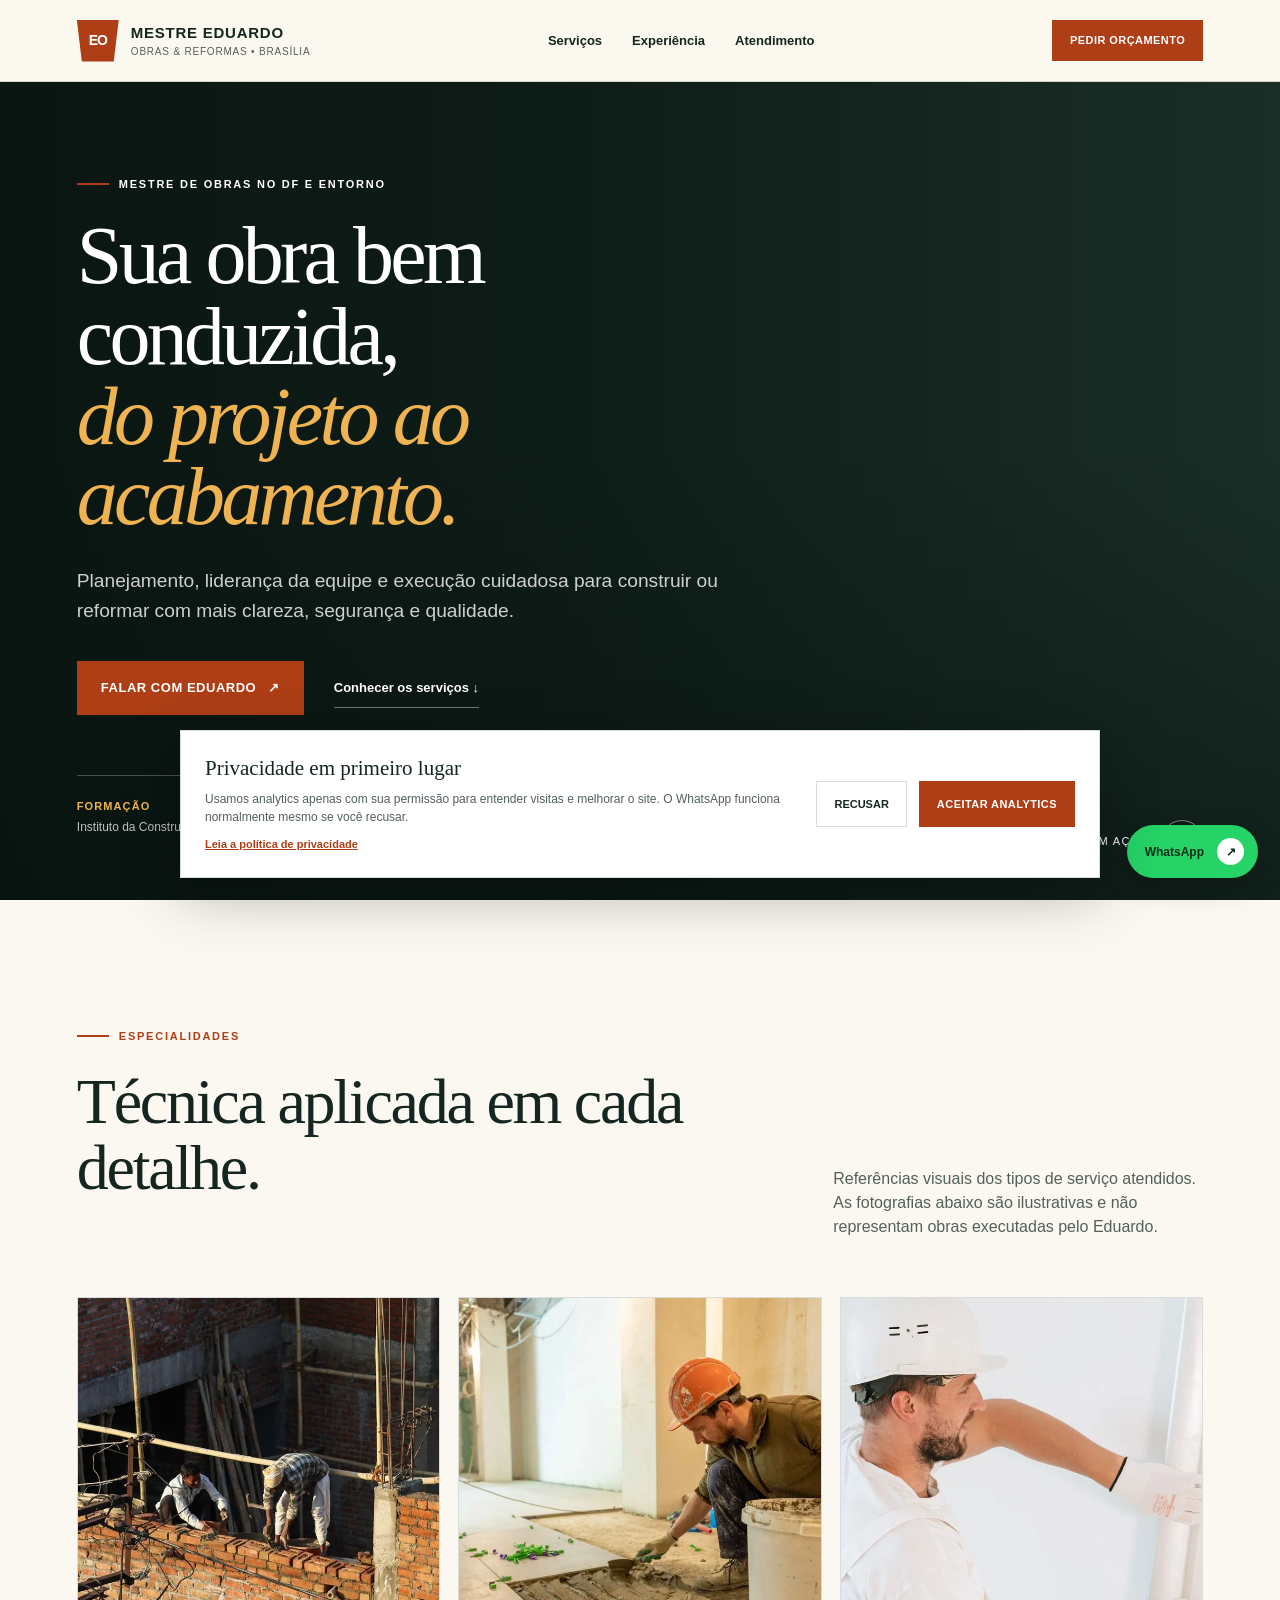
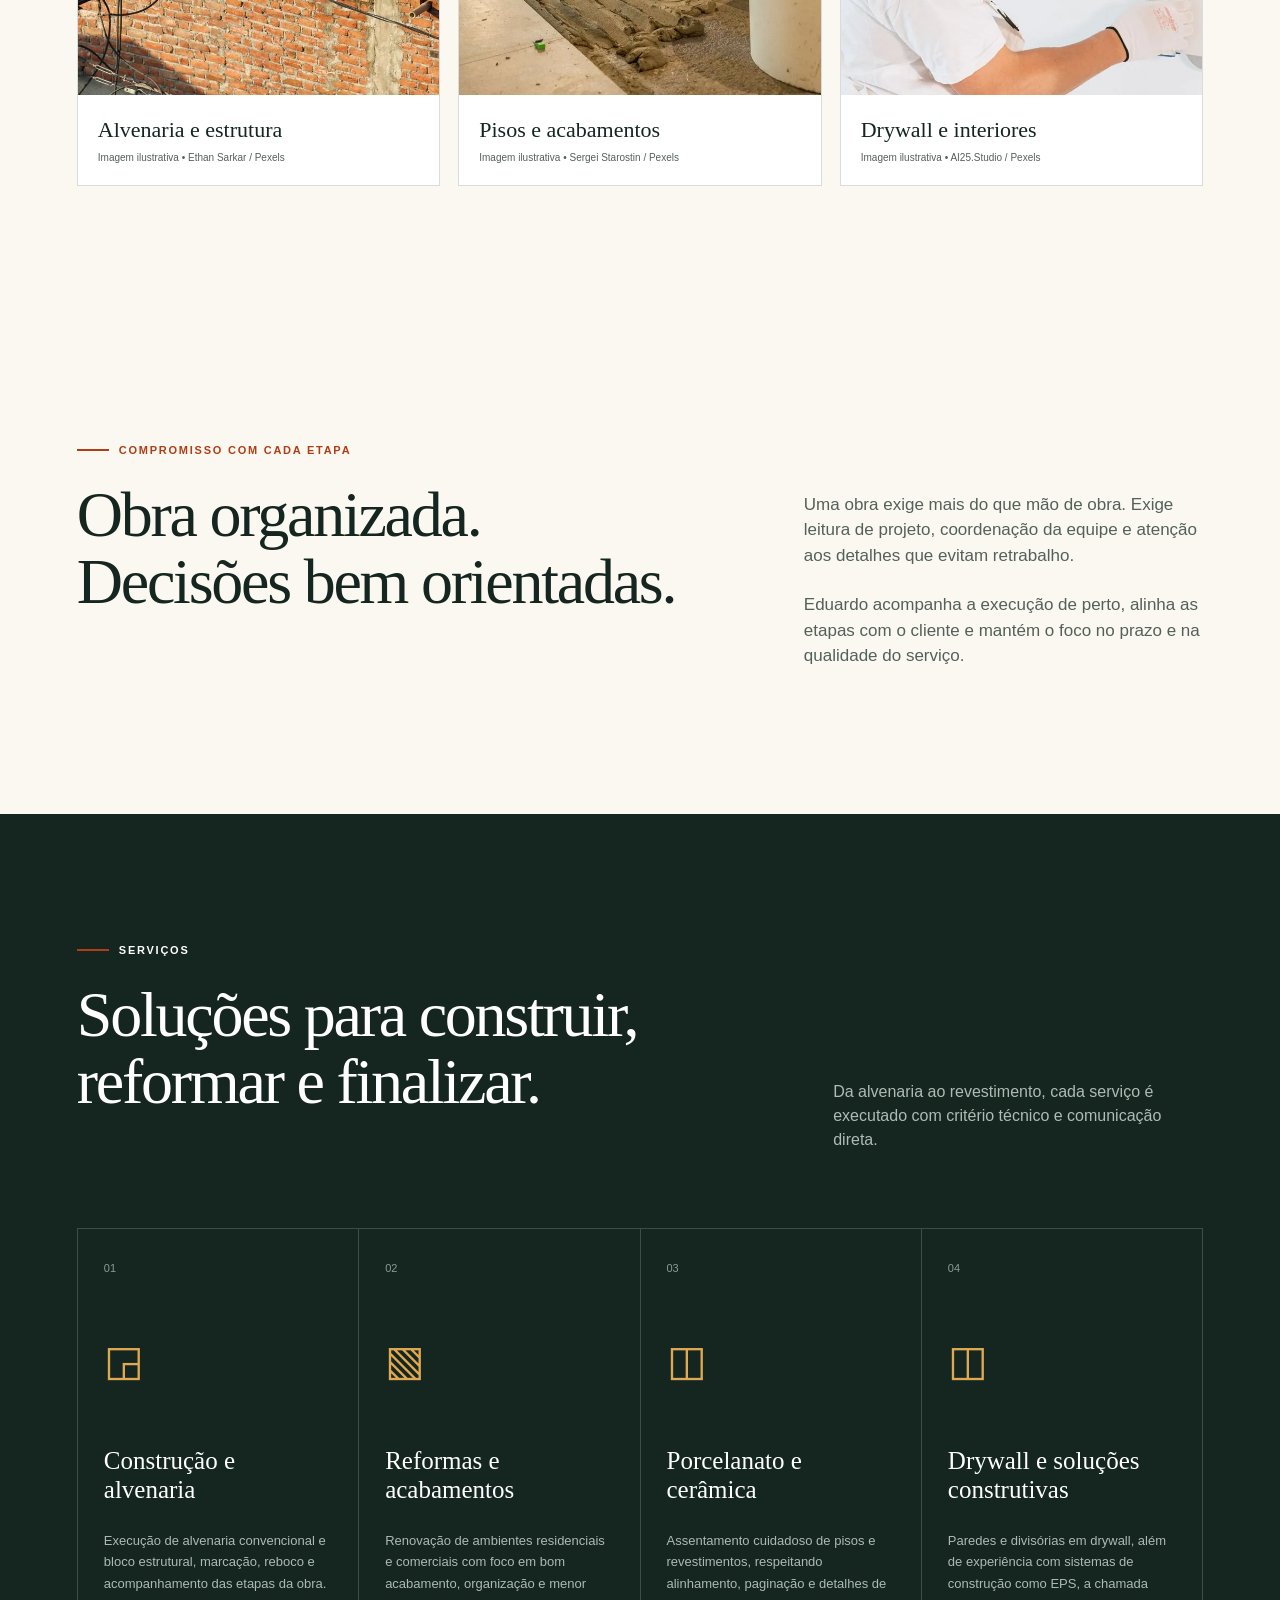
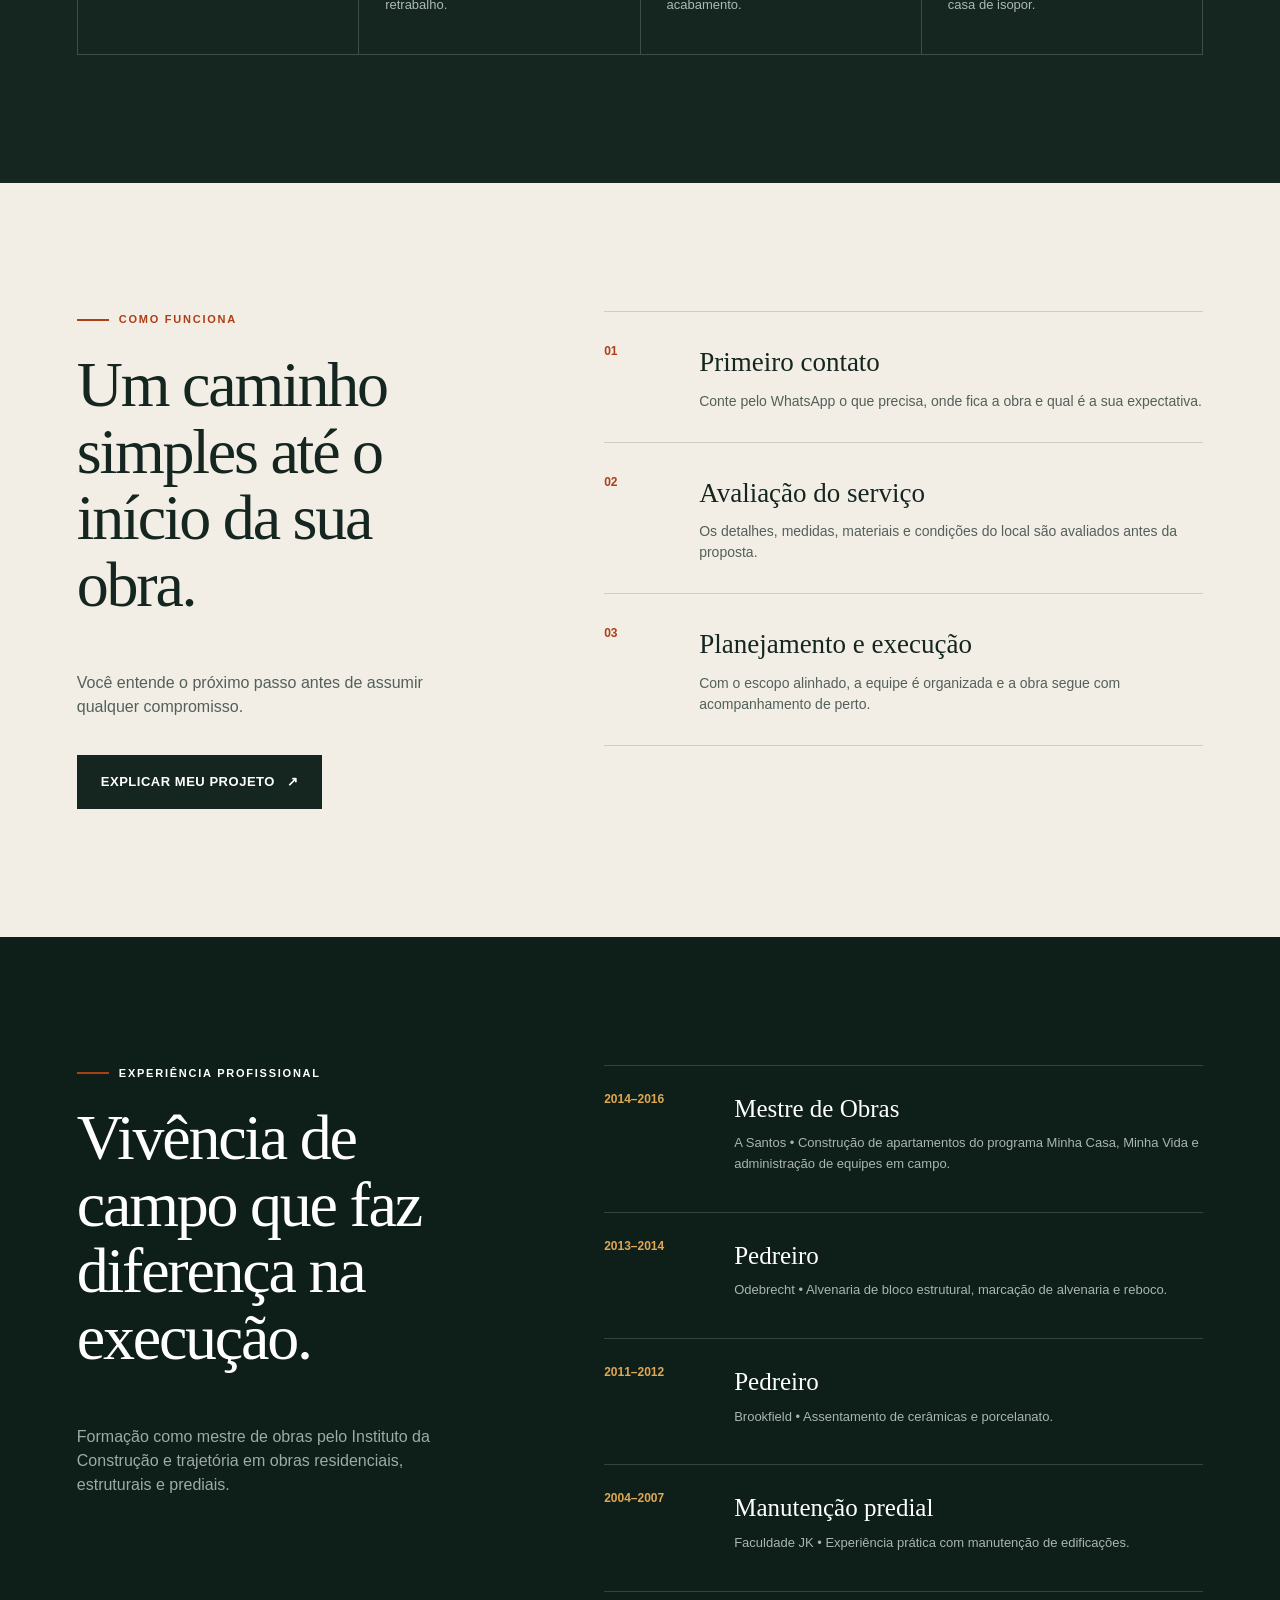
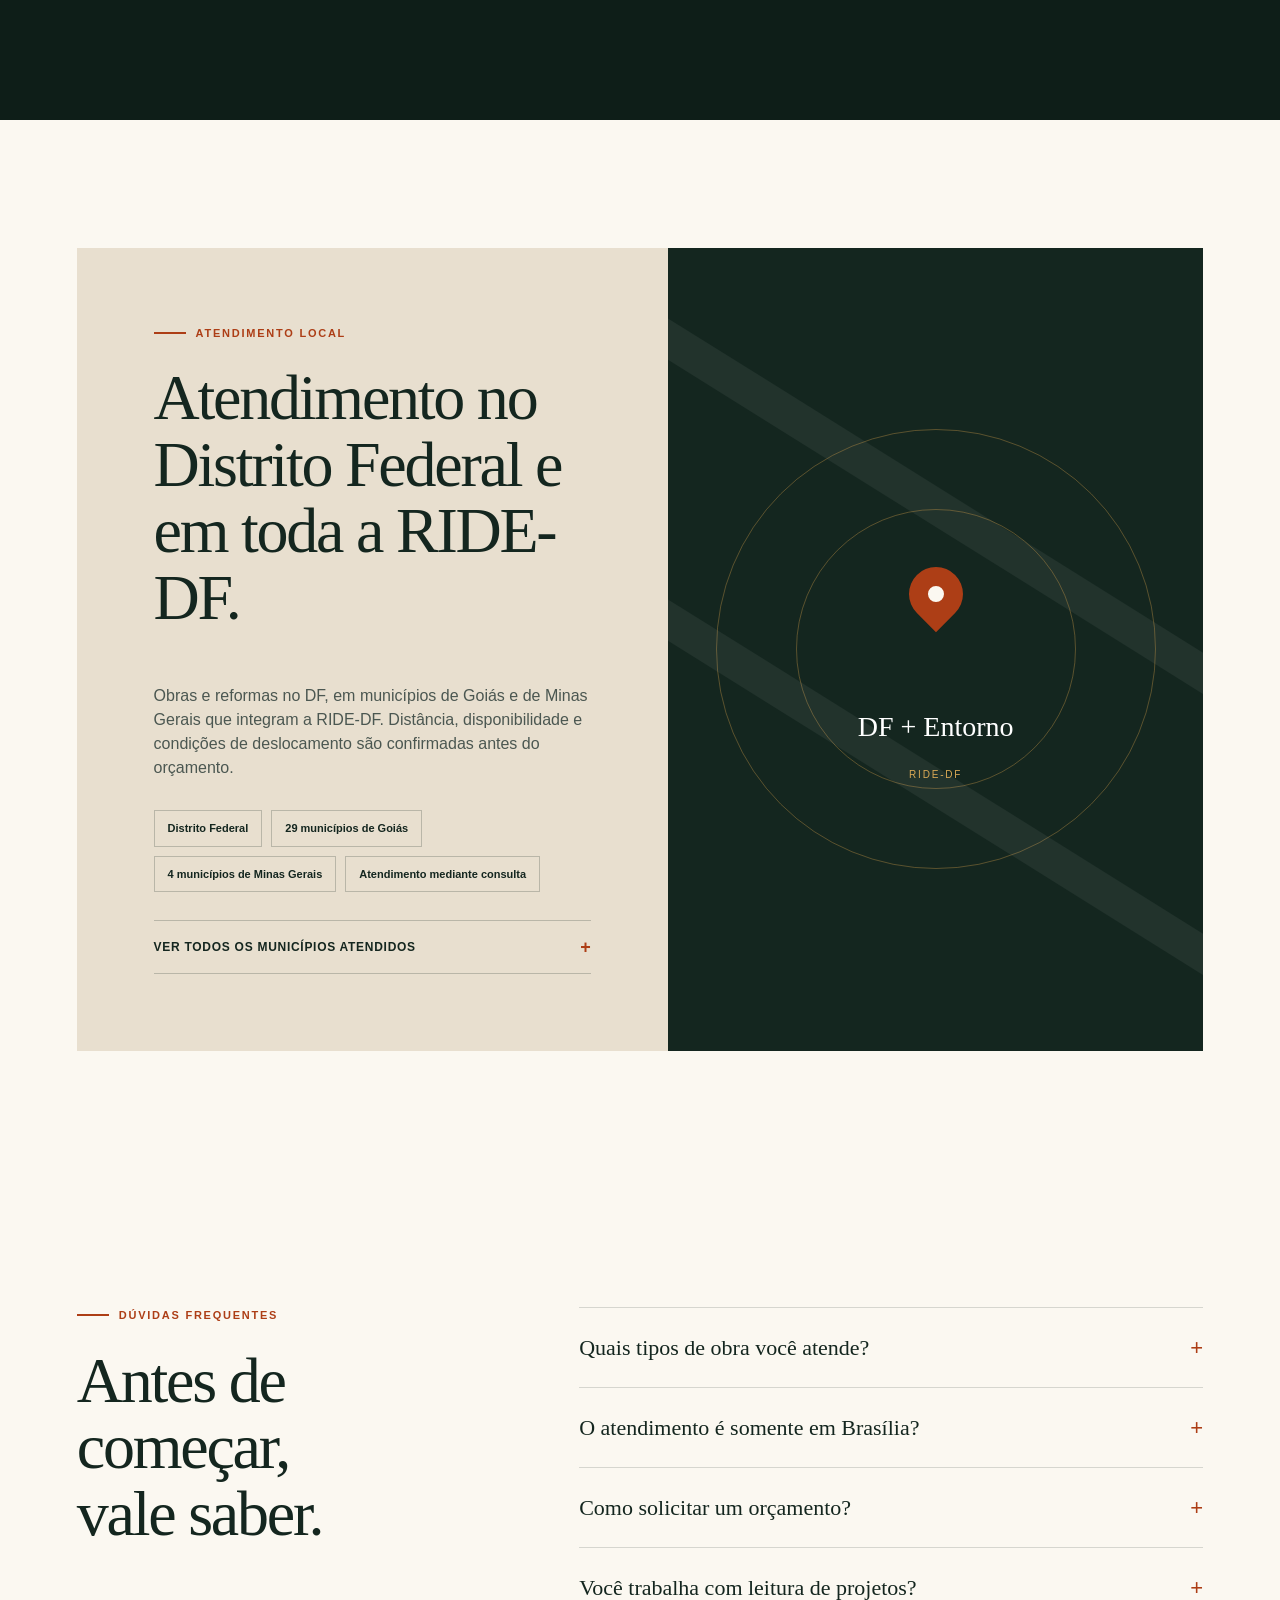
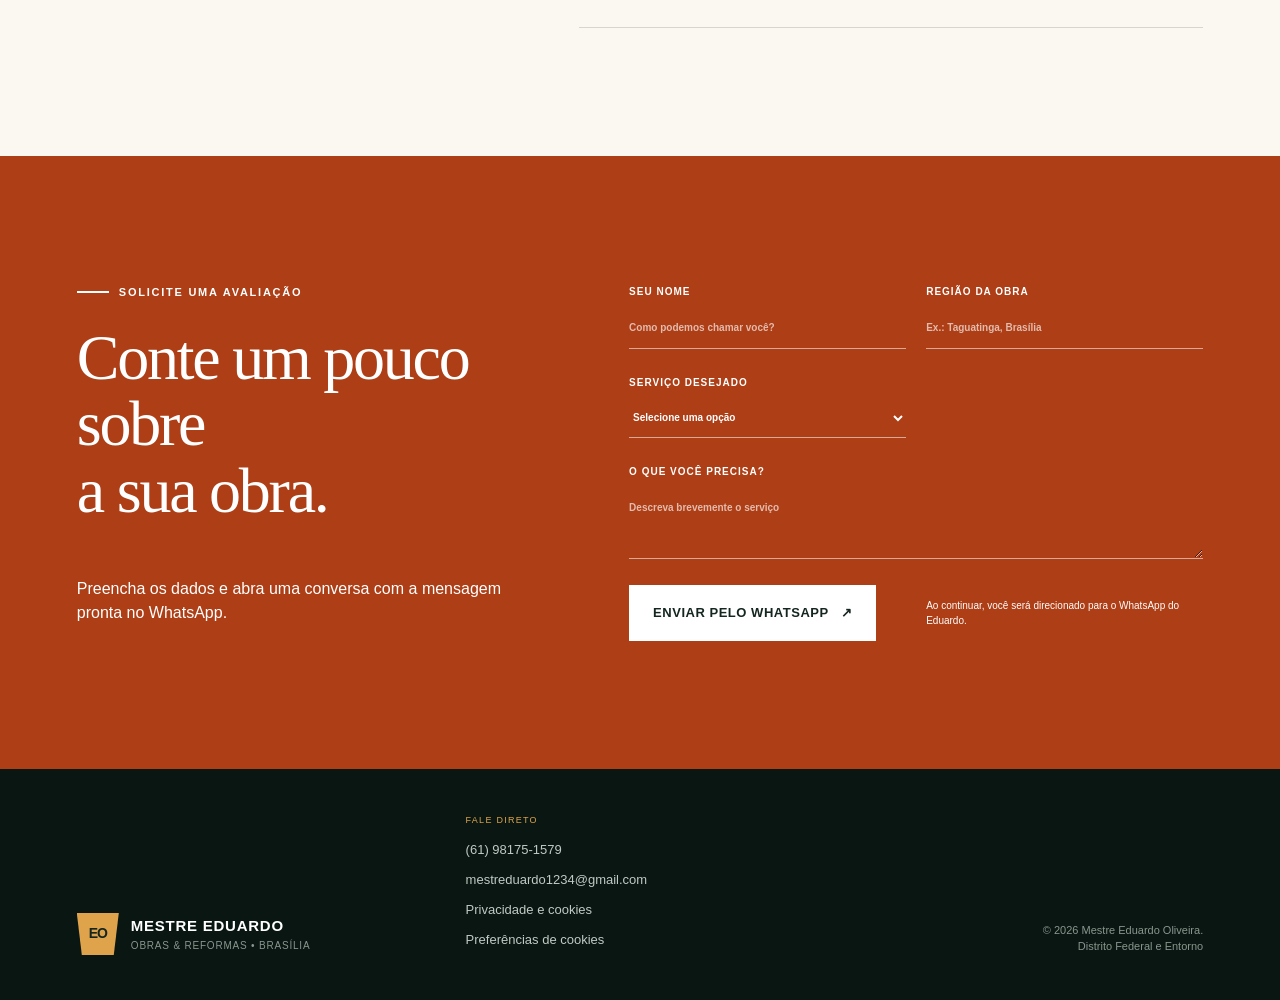
==== index.html @ d054278d "feat: criar landing page Mestre Eduardo" ====
<!doctype html>
<html lang="pt-BR">
  <head>
    <meta charset="UTF-8" />
    <meta name="viewport" content="width=device-width, initial-scale=1.0" />
    <title>Mestre de Obras no DF e Entorno | Eduardo Oliveira</title>
    <meta name="description" content="Mestre de obras no Distrito Federal e Entorno para construções, reformas, acabamentos, drywall e porcelanato. Solicite uma avaliação com Eduardo Oliveira." />
    <meta name="robots" content="index, follow" />
    <meta name="theme-color" content="#14261f" />
    <meta property="og:type" content="website" />
    <meta property="og:locale" content="pt_BR" />
    <meta property="og:title" content="Mestre de Obras no DF e Entorno | Eduardo Oliveira" />
    <meta property="og:description" content="Planejamento, execução e acabamento com atendimento no Distrito Federal e em toda a RIDE-DF, mediante consulta." />
    <link rel="icon" href="assets/favicon.svg" type="image/svg+xml" />
    <link rel="stylesheet" href="styles.css" />
    <script type="application/ld+json">
      {
        "@context": "https://schema.org",
        "@type": "HomeAndConstructionBusiness",
        "name": "Mestre Eduardo Oliveira",
        "description": "Serviços de mestre de obras, construção, reforma e acabamento no Distrito Federal e na RIDE-DF.",
        "telephone": "+55 61 98175-1579",
        "email": "mestreduardo1234@gmail.com",
        "areaServed": [
          "Distrito Federal", "Abadiânia", "Água Fria de Goiás", "Águas Lindas de Goiás", "Alexânia",
          "Alto Paraíso de Goiás", "Alvorada do Norte", "Barro Alto", "Cabeceiras", "Cavalcante",
          "Cidade Ocidental", "Cocalzinho de Goiás", "Corumbá de Goiás", "Cristalina", "Flores de Goiás",
          "Formosa", "Goianésia", "Luziânia", "Mimoso de Goiás", "Niquelândia", "Novo Gama",
          "Padre Bernardo", "Pirenópolis", "Planaltina", "Santo Antônio do Descoberto",
          "São João d'Aliança", "Simolândia", "Valparaíso de Goiás", "Vila Boa", "Vila Propício",
          "Arinos", "Buritis", "Cabeceira Grande", "Unaí"
        ]
      }
    </script>
  </head>
  <body data-ga-id="">
    <a class="skip-link" href="#conteudo">Ir para o conteúdo</a>
    <header class="site-header">
      <a class="brand" href="#inicio">
        <span class="brand-mark" aria-hidden="true">EO</span>
        <span><strong>Mestre Eduardo</strong><small>Obras &amp; Reformas • Brasília</small></span>
      </a>
      <nav aria-label="Navegação principal">
        <a href="#servicos">Serviços</a>
        <a href="#experiencia">Experiência</a>
        <a href="#atendimento">Atendimento</a>
      </nav>
      <a class="button button-small" data-whatsapp data-cta-location="header" href="https://wa.me/5561981751579?text=Ol%C3%A1%2C%20Eduardo!%20Gostaria%20de%20conversar%20sobre%20uma%20obra." target="_blank" rel="noopener">Pedir orçamento</a>
    </header>

    <main id="conteudo">
      <section class="hero" id="inicio">
        <video class="hero-video" autoplay muted loop playsinline preload="metadata" aria-label="Animação do Mestre Eduardo trabalhando em uma obra">
          <source src="assets/obra-eduardo.mp4" type="video/mp4" />
        </video>
        <div class="hero-shade"></div>
        <div class="hero-content">
          <p class="eyebrow"><span></span> Mestre de obras no DF e Entorno</p>
          <h1>Sua obra bem conduzida,<br /><em>do projeto ao acabamento.</em></h1>
          <p class="hero-copy">Planejamento, liderança da equipe e execução cuidadosa para construir ou reformar com mais clareza, segurança e qualidade.</p>
          <div class="hero-actions">
            <a class="button" data-whatsapp data-cta-location="hero" href="https://wa.me/5561981751579?text=Ol%C3%A1%2C%20Eduardo!%20Vim%20pelo%20site%20e%20gostaria%20de%20solicitar%20uma%20avalia%C3%A7%C3%A3o." target="_blank" rel="noopener">Falar com Eduardo <span aria-hidden="true">↗</span></a>
            <a class="text-link" href="#servicos">Conhecer os serviços <span aria-hidden="true">↓</span></a>
          </div>
          <div class="hero-proof" aria-label="Diferenciais profissionais">
            <div><strong>Formação</strong><span>Instituto da Construção</span></div>
            <div><strong>Experiência</strong><span>Obras residenciais e prediais</span></div>
            <div><strong>Atendimento</strong><span>DF e toda a RIDE-DF</span></div>
          </div>
        </div>
        <div class="hero-note"><span>Eduardo em ação</span><button type="button" id="video-toggle" aria-label="Pausar animação">‖</button></div>
      </section>

      <section class="visual-services section-pad" aria-labelledby="visual-title">
        <div class="section-heading visual-heading">
          <div><p class="eyebrow dark"><span></span> Especialidades</p><h2 id="visual-title">Técnica aplicada em cada detalhe.</h2></div>
          <p>Referências visuais dos tipos de serviço atendidos. As fotografias abaixo são ilustrativas e não representam obras executadas pelo Eduardo.</p>
        </div>
        <div class="visual-grid">
          <figure>
            <img src="assets/alvenaria.webp" width="1126" height="750" loading="lazy" decoding="async" alt="Trabalhadores executando alvenaria em uma construção" />
            <figcaption><strong>Alvenaria e estrutura</strong><span>Imagem ilustrativa • Ethan Sarkar / Pexels</span></figcaption>
          </figure>
          <figure>
            <img src="assets/porcelanato.webp" width="1125" height="750" loading="lazy" decoding="async" alt="Profissional realizando assentamento e nivelamento de piso" />
            <figcaption><strong>Pisos e acabamentos</strong><span>Imagem ilustrativa • Sergei Starostin / Pexels</span></figcaption>
          </figure>
          <figure>
            <img src="assets/drywall.webp" width="1125" height="750" loading="lazy" decoding="async" alt="Profissional instalando uma placa de drywall em ambiente interno" />
            <figcaption><strong>Drywall e interiores</strong><span>Imagem ilustrativa • AI25.Studio / Pexels</span></figcaption>
          </figure>
        </div>
      </section>

      <section class="intro section-pad">
        <div>
          <p class="eyebrow dark"><span></span> Compromisso com cada etapa</p>
          <h2>Obra organizada.<br />Decisões bem orientadas.</h2>
        </div>
        <div class="intro-copy">
          <p>Uma obra exige mais do que mão de obra. Exige leitura de projeto, coordenação da equipe e atenção aos detalhes que evitam retrabalho.</p>
          <p>Eduardo acompanha a execução de perto, alinha as etapas com o cliente e mantém o foco no prazo e na qualidade do serviço.</p>
        </div>
      </section>

      <section class="services section-pad" id="servicos">
        <div class="section-heading">
          <div><p class="eyebrow"><span></span> Serviços</p><h2>Soluções para construir,<br />reformar e finalizar.</h2></div>
          <p>Da alvenaria ao revestimento, cada serviço é executado com critério técnico e comunicação direta.</p>
        </div>
        <div class="service-grid">
          <article><span class="service-number">01</span><div class="service-icon" aria-hidden="true">◲</div><h3>Construção e alvenaria</h3><p>Execução de alvenaria convencional e bloco estrutural, marcação, reboco e acompanhamento das etapas da obra.</p></article>
          <article><span class="service-number">02</span><div class="service-icon" aria-hidden="true">▧</div><h3>Reformas e acabamentos</h3><p>Renovação de ambientes residenciais e comerciais com foco em bom acabamento, organização e menor retrabalho.</p></article>
          <article><span class="service-number">03</span><div class="service-icon" aria-hidden="true">◫</div><h3>Porcelanato e cerâmica</h3><p>Assentamento cuidadoso de pisos e revestimentos, respeitando alinhamento, paginação e detalhes de acabamento.</p></article>
          <article><span class="service-number">04</span><div class="service-icon" aria-hidden="true">◫</div><h3>Drywall e soluções construtivas</h3><p>Paredes e divisórias em drywall, além de experiência com sistemas de construção como EPS, a chamada casa de isopor.</p></article>
        </div>
      </section>

      <section class="method section-pad">
        <div class="method-copy">
          <p class="eyebrow dark"><span></span> Como funciona</p>
          <h2>Um caminho simples até o início da sua obra.</h2>
          <p>Você entende o próximo passo antes de assumir qualquer compromisso.</p>
          <a class="button button-dark" data-whatsapp data-cta-location="process" href="https://wa.me/5561981751579?text=Ol%C3%A1%2C%20Eduardo!%20Quero%20explicar%20o%20meu%20projeto%20e%20entender%20os%20pr%C3%B3ximos%20passos." target="_blank" rel="noopener">Explicar meu projeto <span aria-hidden="true">↗</span></a>
        </div>
        <ol class="steps">
          <li><span>01</span><div><h3>Primeiro contato</h3><p>Conte pelo WhatsApp o que precisa, onde fica a obra e qual é a sua expectativa.</p></div></li>
          <li><span>02</span><div><h3>Avaliação do serviço</h3><p>Os detalhes, medidas, materiais e condições do local são avaliados antes da proposta.</p></div></li>
          <li><span>03</span><div><h3>Planejamento e execução</h3><p>Com o escopo alinhado, a equipe é organizada e a obra segue com acompanhamento de perto.</p></div></li>
        </ol>
      </section>

      <section class="experience section-pad" id="experiencia">
        <div class="experience-title">
          <p class="eyebrow"><span></span> Experiência profissional</p>
          <h2>Vivência de campo que faz diferença na execução.</h2>
          <p>Formação como mestre de obras pelo Instituto da Construção e trajetória em obras residenciais, estruturais e prediais.</p>
        </div>
        <div class="timeline">
          <article><span class="year">2014–2016</span><div><h3>Mestre de Obras</h3><p>A Santos • Construção de apartamentos do programa Minha Casa, Minha Vida e administração de equipes em campo.</p></div></article>
          <article><span class="year">2013–2014</span><div><h3>Pedreiro</h3><p>Odebrecht • Alvenaria de bloco estrutural, marcação de alvenaria e reboco.</p></div></article>
          <article><span class="year">2011–2012</span><div><h3>Pedreiro</h3><p>Brookfield • Assentamento de cerâmicas e porcelanato.</p></div></article>
          <article><span class="year">2004–2007</span><div><h3>Manutenção predial</h3><p>Faculdade JK • Experiência prática com manutenção de edificações.</p></div></article>
        </div>
      </section>

      <section class="coverage section-pad" id="atendimento">
        <div class="coverage-card">
          <div class="coverage-copy">
            <p class="eyebrow dark"><span></span> Atendimento local</p>
            <h2>Atendimento no Distrito Federal e em toda a RIDE-DF.</h2>
            <p>Obras e reformas no DF, em municípios de Goiás e de Minas Gerais que integram a RIDE-DF. Distância, disponibilidade e condições de deslocamento são confirmadas antes do orçamento.</p>
            <div class="location-tags" aria-label="Regiões atendidas">
              <span>Distrito Federal</span><span>29 municípios de Goiás</span><span>4 municípios de Minas Gerais</span><span>Atendimento mediante consulta</span>
            </div>
            <details class="coverage-details">
              <summary>Ver todos os municípios atendidos <span aria-hidden="true">+</span></summary>
              <div class="coverage-groups">
                <div><strong>Distrito Federal</strong><p>Todas as regiões administrativas.</p></div>
                <div><strong>Goiás</strong><p>Abadiânia, Água Fria de Goiás, Águas Lindas de Goiás, Alexânia, Alto Paraíso de Goiás, Alvorada do Norte, Barro Alto, Cabeceiras, Cavalcante, Cidade Ocidental, Cocalzinho de Goiás, Corumbá de Goiás, Cristalina, Flores de Goiás, Formosa, Goianésia, Luziânia, Mimoso de Goiás, Niquelândia, Novo Gama, Padre Bernardo, Pirenópolis, Planaltina, Santo Antônio do Descoberto, São João d'Aliança, Simolândia, Valparaíso de Goiás, Vila Boa e Vila Propício.</p></div>
                <div><strong>Minas Gerais</strong><p>Arinos, Buritis, Cabeceira Grande e Unaí.</p></div>
              </div>
            </details>
          </div>
          <div class="map-art" aria-hidden="true"><div class="map-ring ring-a"></div><div class="map-ring ring-b"></div><div class="map-pin"><span></span></div><p>DF + Entorno<br /><small>RIDE-DF</small></p></div>
        </div>
      </section>

      <section class="faq section-pad">
        <div><p class="eyebrow dark"><span></span> Dúvidas frequentes</p><h2>Antes de começar,<br />vale saber.</h2></div>
        <div class="accordion">
          <details><summary>Quais tipos de obra você atende?<span>+</span></summary><p>Construções, reformas, alvenaria estrutural, acabamentos, drywall, porcelanato e serviços relacionados. O escopo é confirmado após entender o projeto.</p></details>
          <details><summary>O atendimento é somente em Brasília?<span>+</span></summary><p>Não. O atendimento abrange o Distrito Federal e os municípios da RIDE-DF, sempre mediante consulta de disponibilidade e deslocamento.</p></details>
          <details><summary>Como solicitar um orçamento?<span>+</span></summary><p>Envie uma mensagem com o tipo de serviço, local da obra e, se possível, fotos ou projeto. Assim a avaliação inicial fica mais objetiva.</p></details>
          <details><summary>Você trabalha com leitura de projetos?<span>+</span></summary><p>Sim. Leitura e interpretação de projetos fazem parte da formação e da experiência profissional do Eduardo.</p></details>
        </div>
      </section>

      <section class="contact section-pad" id="orcamento">
        <div class="contact-heading"><p class="eyebrow"><span></span> Solicite uma avaliação</p><h2>Conte um pouco sobre<br />a sua obra.</h2><p>Preencha os dados e abra uma conversa com a mensagem pronta no WhatsApp.</p></div>
        <form id="lead-form">
          <label>Seu nome<input type="text" name="nome" autocomplete="name" placeholder="Como podemos chamar você?" required /></label>
          <label>Região da obra<input type="text" name="regiao" placeholder="Ex.: Taguatinga, Brasília" required /></label>
          <label>Serviço desejado<select name="servico" required><option value="">Selecione uma opção</option><option>Construção</option><option>Reforma</option><option>Alvenaria</option><option>Acabamento</option><option>Porcelanato ou cerâmica</option><option>Drywall</option><option>Outro serviço</option></select></label>
          <label>O que você precisa?<textarea name="mensagem" rows="3" placeholder="Descreva brevemente o serviço"></textarea></label>
          <button class="button button-light" type="submit">Enviar pelo WhatsApp <span aria-hidden="true">↗</span></button>
          <small>Ao continuar, você será direcionado para o WhatsApp do Eduardo.</small>
        </form>
      </section>
    </main>

    <footer>
      <div class="brand footer-brand"><span class="brand-mark">EO</span><span><strong>Mestre Eduardo</strong><small>Obras &amp; Reformas • Brasília</small></span></div>
      <div><small>FALE DIRETO</small><a href="tel:+5561981751579">(61) 98175-1579</a><a href="mailto:mestreduardo1234@gmail.com">mestreduardo1234@gmail.com</a><a href="privacidade.html">Privacidade e cookies</a><button class="privacy-settings" type="button">Preferências de cookies</button></div>
      <p>© <span id="year"></span> Mestre Eduardo Oliveira.<br />Distrito Federal e Entorno</p>
    </footer>

    <a class="whatsapp-float" data-whatsapp data-cta-location="floating" href="https://wa.me/5561981751579?text=Ol%C3%A1%2C%20Eduardo!%20Vim%20pelo%20site." target="_blank" rel="noopener" aria-label="Conversar pelo WhatsApp"><span>WhatsApp</span><b aria-hidden="true">↗</b></a>
    <aside class="cookie-banner" role="dialog" aria-labelledby="cookie-title" aria-describedby="cookie-description" hidden>
      <div><strong id="cookie-title">Privacidade em primeiro lugar</strong><p id="cookie-description">Usamos analytics apenas com sua permissão para entender visitas e melhorar o site. O WhatsApp funciona normalmente mesmo se você recusar.</p><a href="privacidade.html">Leia a política de privacidade</a></div>
      <div class="cookie-actions"><button class="cookie-reject" type="button">Recusar</button><button class="button cookie-accept" type="button">Aceitar analytics</button></div>
    </aside>
    <script src="script.js"></script>
  </body>
</html>
---- styles.css ----
:root{--ink:#14261f;--ink-2:#1d352b;--sand:#f2eee5;--cream:#fbf8f1;--orange:#d95f2b;--gold:#dda44b;--muted:#68736d;--line:rgba(20,38,31,.16);--pad:clamp(24px,6vw,88px)}
*{box-sizing:border-box}html{scroll-behavior:smooth}body{margin:0;background:var(--cream);color:var(--ink);font-family:Arial,Helvetica,sans-serif;line-height:1.5}a{color:inherit;text-decoration:none}button,input,select,textarea{font:inherit}.skip-link{position:fixed;left:16px;top:-100px;background:white;padding:12px;z-index:99}.skip-link:focus{top:16px}.site-header{height:82px;padding:0 var(--pad);display:flex;align-items:center;justify-content:space-between;background:rgba(251,248,241,.96);position:relative;z-index:10;border-bottom:1px solid var(--line)}.brand{display:flex;align-items:center;gap:12px}.brand-mark{width:42px;height:42px;display:grid;place-items:center;background:var(--orange);color:white;font-weight:900;font-size:14px;letter-spacing:-1px;clip-path:polygon(0 0,100% 0,88% 100%,12% 100%)}.brand strong{display:block;font-size:15px;text-transform:uppercase;letter-spacing:.05em}.brand small{display:block;color:var(--muted);font-size:10px;letter-spacing:.08em;text-transform:uppercase}.site-header nav{display:flex;gap:30px;font-size:13px;font-weight:700}.site-header nav a:hover{color:var(--orange)}.button{display:inline-flex;align-items:center;justify-content:center;gap:12px;border:0;background:var(--orange);color:#fff;padding:17px 24px;font-weight:800;font-size:13px;text-transform:uppercase;letter-spacing:.04em;cursor:pointer;transition:.2s ease}.button:hover{background:#bc4719;transform:translateY(-2px)}.button-small{padding:12px 18px;font-size:11px}.hero{min-height:720px;height:calc(100vh - 82px);position:relative;overflow:hidden;background:#20382f;color:white;display:flex;align-items:center}.hero-video{position:absolute;inset:0;width:100%;height:100%;object-fit:cover;object-position:center}.hero-shade{position:absolute;inset:0;background:linear-gradient(90deg,rgba(8,19,15,.93) 0%,rgba(8,19,15,.74) 45%,rgba(8,19,15,.26) 100%),linear-gradient(0deg,rgba(8,19,15,.55),transparent 55%)}.hero-content{position:relative;z-index:1;width:min(860px,75%);padding:70px var(--pad) 40px}.eyebrow{margin:0 0 24px;text-transform:uppercase;letter-spacing:.16em;font-weight:800;font-size:11px;display:flex;align-items:center;gap:10px}.eyebrow span{display:inline-block;width:32px;height:2px;background:var(--orange)}.eyebrow.dark{color:var(--orange)}h1,h2,h3,p{margin-top:0}.hero h1{font-family:Georgia,'Times New Roman',serif;font-size:clamp(48px,6.4vw,92px);line-height:.98;letter-spacing:-.045em;font-weight:400;margin:0 0 28px}.hero h1 em{font-weight:400;color:#f0b351}.hero-copy{font-size:clamp(16px,1.5vw,20px);line-height:1.6;max-width:650px;color:rgba(255,255,255,.8)}.hero-actions{display:flex;align-items:center;gap:30px;margin-top:34px}.text-link{font-size:13px;font-weight:700;border-bottom:1px solid rgba(255,255,255,.4);padding:10px 0}.hero-proof{display:grid;grid-template-columns:repeat(3,1fr);border-top:1px solid rgba(255,255,255,.25);margin-top:60px;padding-top:22px;max-width:760px}.hero-proof div{padding-right:18px}.hero-proof strong,.hero-proof span{display:block}.hero-proof strong{font-size:11px;color:#f0b351;text-transform:uppercase;letter-spacing:.1em}.hero-proof span{font-size:12px;margin-top:4px;color:rgba(255,255,255,.74)}.hero-note{position:absolute;right:var(--pad);bottom:38px;z-index:2;display:flex;align-items:center;gap:12px;font-size:11px;text-transform:uppercase;letter-spacing:.12em}.hero-note button{width:42px;height:42px;border:1px solid rgba(255,255,255,.45);border-radius:50%;background:rgba(0,0,0,.15);color:white;cursor:pointer}.section-pad{padding:clamp(72px,10vw,140px) var(--pad)}h2{font-family:Georgia,'Times New Roman',serif;font-weight:400;font-size:clamp(39px,5vw,68px);line-height:1.04;letter-spacing:-.035em}.intro{display:grid;grid-template-columns:1.2fr .8fr;gap:10vw}.intro-copy{padding-top:50px;font-size:17px;color:#53615a}.intro-copy p+ p{margin-top:24px}.services{background:var(--ink);color:white}.section-heading{display:flex;justify-content:space-between;align-items:end;gap:10vw;margin-bottom:60px}.section-heading>p{max-width:370px;color:#afbbb5}.service-grid{display:grid;grid-template-columns:repeat(4,1fr);border-top:1px solid rgba(255,255,255,.18);border-left:1px solid rgba(255,255,255,.18)}.service-grid article{min-height:380px;padding:26px;position:relative;border-right:1px solid rgba(255,255,255,.18);border-bottom:1px solid rgba(255,255,255,.18);transition:.25s}.service-grid article:hover{background:var(--ink-2);transform:translateY(-4px)}.service-number{font-size:11px;color:#8b9b93}.service-icon{font-size:42px;color:#dfa852;margin:50px 0 55px}.service-grid h3{font-family:Georgia,'Times New Roman',serif;font-size:25px;font-weight:400;line-height:1.15}.service-grid p{font-size:13px;color:#aeb9b4;line-height:1.65}.method{display:grid;grid-template-columns:.8fr 1.2fr;gap:10vw;background:var(--sand)}.method-copy>p:not(.eyebrow){color:var(--muted);max-width:430px}.button-dark{background:var(--ink);margin-top:20px}.steps{margin:0;padding:0;list-style:none}.steps li{display:grid;grid-template-columns:75px 1fr;gap:20px;padding:30px 0;border-top:1px solid var(--line)}.steps li:last-child{border-bottom:1px solid var(--line)}.steps>li>span{color:var(--orange);font-size:12px;font-weight:800}.steps h3{font-family:Georgia,'Times New Roman',serif;font-weight:400;font-size:27px;margin-bottom:8px}.steps p{color:var(--muted);max-width:530px;margin-bottom:0;font-size:14px}.experience{background:#0e1e18;color:white;display:grid;grid-template-columns:.8fr 1.2fr;gap:10vw}.experience-title>p:last-child{color:#9eaaa5;max-width:480px}.timeline article{display:grid;grid-template-columns:110px 1fr;gap:20px;padding:24px 0;border-top:1px solid rgba(255,255,255,.16)}.timeline article:last-child{border-bottom:1px solid rgba(255,255,255,.16)}.timeline .year{font-size:12px;color:#dfa852;font-weight:800}.timeline h3{font-family:Georgia,'Times New Roman',serif;font-weight:400;font-size:25px;margin-bottom:6px}.timeline p{font-size:13px;color:#aab5b0;line-height:1.6}.coverage{background:var(--cream)}.coverage-card{min-height:550px;background:#e8dfcf;display:grid;grid-template-columns:1.05fr .95fr;overflow:hidden}.coverage-copy{padding:clamp(40px,6vw,80px)}.coverage-copy p{color:#5e6963;max-width:620px}.location-tags{display:flex;flex-wrap:wrap;gap:9px;margin-top:30px}.location-tags span{border:1px solid rgba(20,38,31,.22);padding:9px 13px;font-size:11px;font-weight:700}.map-art{position:relative;min-height:420px;background:var(--ink);overflow:hidden;display:grid;place-items:center;color:white;text-align:center}.map-art:before,.map-art:after{content:"";position:absolute;background:rgba(255,255,255,.06);transform:rotate(32deg);width:160%;height:35px}.map-art:before{top:30%}.map-art:after{top:65%}.map-ring{position:absolute;border:1px solid rgba(221,164,75,.35);border-radius:50%}.ring-a{width:440px;height:440px}.ring-b{width:280px;height:280px}.map-pin{position:relative;width:54px;height:54px;background:var(--orange);border-radius:50% 50% 50% 0;transform:rotate(-45deg);z-index:2;margin-bottom:110px}.map-pin span{position:absolute;width:16px;height:16px;border-radius:50%;background:var(--cream);left:19px;top:19px}.map-art p{position:absolute;top:57%;font-family:Georgia,'Times New Roman',serif;font-size:28px;z-index:3}.map-art small{font-family:Arial,sans-serif;font-size:10px;text-transform:uppercase;letter-spacing:.18em;color:#d9a955}.faq{display:grid;grid-template-columns:.75fr 1.25fr;gap:10vw;background:var(--cream)}.accordion details{border-top:1px solid var(--line);padding:23px 0}.accordion details:last-child{border-bottom:1px solid var(--line)}.accordion summary{list-style:none;cursor:pointer;font-family:Georgia,'Times New Roman',serif;font-size:22px;display:flex;justify-content:space-between;gap:20px}.accordion summary::-webkit-details-marker{display:none}.accordion summary span{font-family:Arial,sans-serif;color:var(--orange)}.accordion details[open] summary span{transform:rotate(45deg)}.accordion details p{color:var(--muted);font-size:14px;max-width:650px;margin:18px 40px 0 0}.contact{background:var(--orange);color:white;display:grid;grid-template-columns:.85fr 1.15fr;gap:10vw}.contact-heading>p:last-child{color:rgba(255,255,255,.76);max-width:440px}.contact .eyebrow span{background:white}.contact form{display:grid;grid-template-columns:1fr 1fr;gap:23px 20px}.contact label{font-size:10px;text-transform:uppercase;letter-spacing:.1em;font-weight:800}.contact input,.contact select,.contact textarea{display:block;width:100%;margin-top:8px;padding:13px 0;border:0;border-bottom:1px solid rgba(255,255,255,.55);border-radius:0;background:transparent;color:white;outline:none}.contact input::placeholder,.contact textarea::placeholder{color:rgba(255,255,255,.65);text-transform:none}.contact select option{color:var(--ink)}.contact label:nth-child(4){grid-column:1/-1}.button-light{background:white;color:var(--ink);justify-self:start}.contact form>small{align-self:center;color:rgba(255,255,255,.7);font-size:10px}.contact input:focus,.contact select:focus,.contact textarea:focus{border-color:white}footer{padding:45px var(--pad);background:#091611;color:white;display:grid;grid-template-columns:1fr 1fr 1fr;gap:40px;align-items:end}.footer-brand .brand-mark{background:#dfa44b}.footer-brand small{color:#89968f}footer>div:nth-child(2){display:flex;flex-direction:column}footer>div:nth-child(2) small{color:#dfa44b;font-size:9px;letter-spacing:.14em;margin-bottom:7px}footer>div:nth-child(2) a{font-size:13px;color:#c1c9c5}footer>p{margin:0;font-size:11px;color:#89968f;text-align:right}.whatsapp-float{position:fixed;right:22px;bottom:22px;z-index:20;background:#25d366;color:#082f18;padding:13px 14px 13px 18px;border-radius:30px;display:flex;align-items:center;gap:13px;font-size:12px;font-weight:900;box-shadow:0 8px 30px rgba(0,0,0,.2)}.whatsapp-float b{width:27px;height:27px;border-radius:50%;background:#fff;display:grid;place-items:center}.whatsapp-float:hover{transform:translateY(-2px)}
@media(max-width:950px){.site-header nav{display:none}.hero-content{width:90%}.service-grid{grid-template-columns:1fr 1fr}.method,.experience,.faq,.contact{grid-template-columns:1fr;gap:55px}.coverage-card{grid-template-columns:1fr}.map-art{min-height:400px}.section-heading{align-items:start;flex-direction:column}.intro{grid-template-columns:1fr;gap:0}.intro-copy{padding-top:0}.contact form{max-width:750px}}
@media(max-width:640px){.site-header{height:70px}.site-header>.button{display:none}.brand-mark{width:38px;height:38px}.hero{height:auto;min-height:calc(100svh - 70px)}.hero-shade{background:linear-gradient(90deg,rgba(8,19,15,.91),rgba(8,19,15,.55)),linear-gradient(0deg,rgba(8,19,15,.85),transparent 55%)}.hero-content{width:100%;padding-top:90px;padding-bottom:95px}.hero h1{font-size:48px}.hero-actions{align-items:flex-start;flex-direction:column;gap:15px}.hero-proof{grid-template-columns:1fr;gap:15px;margin-top:40px}.hero-proof div{border-left:2px solid #dca44c;padding-left:12px}.hero-note{display:none}.service-grid{grid-template-columns:1fr}.service-grid article{min-height:310px}.service-icon{margin:38px 0}.section-pad{padding-top:80px;padding-bottom:80px}.steps li{grid-template-columns:48px 1fr}.timeline article{grid-template-columns:90px 1fr}.coverage{padding-left:0;padding-right:0}.coverage-copy{padding:60px 24px}.location-tags span{font-size:10px}.contact form{grid-template-columns:1fr}.contact label:nth-child(4){grid-column:auto}.contact form>small{line-height:1.4}footer{grid-template-columns:1fr;align-items:start}footer>p{text-align:left}.whatsapp-float span{display:none}.whatsapp-float{padding:10px;right:15px;bottom:15px}}
@media(prefers-reduced-motion:reduce){html{scroll-behavior:auto}.hero-video{display:none}.button,.service-grid article,.whatsapp-float{transition:none}}

/* Visual services */
.visual-services{background:var(--cream)}
.visual-heading{margin-bottom:42px}
.visual-grid{display:grid;grid-template-columns:repeat(3,1fr);gap:18px}
.visual-grid figure{margin:0;background:#fff;border:1px solid var(--line);overflow:hidden}
.visual-grid img{display:block;width:100%;height:clamp(260px,31vw,460px);object-fit:cover}
.visual-grid figcaption{padding:18px 20px 20px}
.visual-grid figcaption strong,.visual-grid figcaption span{display:block}
.visual-grid figcaption strong{font-family:Georgia,'Times New Roman',serif;font-size:22px;font-weight:400}
.visual-grid figcaption span{margin-top:5px;color:var(--muted);font-size:10px;line-height:1.4}

/* Coverage */
.coverage-details{margin-top:28px;border-top:1px solid rgba(20,38,31,.22);border-bottom:1px solid rgba(20,38,31,.22);padding:17px 0}
.coverage-details summary{display:flex;justify-content:space-between;gap:20px;cursor:pointer;list-style:none;font-weight:800;font-size:12px;text-transform:uppercase;letter-spacing:.06em}
.coverage-details summary::-webkit-details-marker{display:none}
.coverage-details summary span{color:var(--orange);font-size:18px;line-height:1}
.coverage-details[open] summary span{transform:rotate(45deg)}
.coverage-groups{display:grid;gap:16px;padding-top:22px;max-height:300px;overflow:auto;padding-right:12px}
.coverage-groups strong{font-family:Georgia,'Times New Roman',serif;font-size:18px;font-weight:400}
.coverage-groups p{font-size:12px;line-height:1.65;margin:5px 0 0}

/* Privacy and consent */
.privacy-settings{border:0;padding:0;background:transparent;color:#c1c9c5;text-align:left;cursor:pointer;font-size:13px}
.privacy-settings:hover,footer a:hover{color:#fff}
.cookie-banner{position:fixed;z-index:40;left:22px;right:22px;bottom:22px;display:grid;grid-template-columns:1fr auto;align-items:center;gap:32px;max-width:920px;margin:0 auto;padding:22px 24px;background:#fff;color:var(--ink);border:1px solid var(--line);box-shadow:0 16px 60px rgba(0,0,0,.28)}
.cookie-banner[hidden]{display:none}
.cookie-banner strong{display:block;font-family:Georgia,'Times New Roman',serif;font-size:21px;font-weight:400}
.cookie-banner p{margin:5px 0 4px;color:var(--muted);font-size:12px;line-height:1.55}
.cookie-banner a{color:var(--orange);font-size:11px;font-weight:800;text-decoration:underline}
.cookie-actions{display:flex;align-items:center;gap:12px}
.cookie-reject{border:1px solid var(--line);background:transparent;color:var(--ink);padding:14px 17px;font-weight:800;font-size:11px;text-transform:uppercase;cursor:pointer}
.cookie-accept{white-space:nowrap;padding:15px 18px;font-size:11px}

:focus-visible{outline:3px solid var(--gold);outline-offset:3px}

@media(max-width:950px){.visual-grid{grid-template-columns:1fr 1fr}.visual-grid figure:last-child{grid-column:1/-1}.visual-grid figure:last-child img{height:380px}}
@media(max-width:640px){.visual-grid{grid-template-columns:1fr}.visual-grid figure:last-child{grid-column:auto}.visual-grid img,.visual-grid figure:last-child img{height:280px}.cookie-banner{left:12px;right:12px;bottom:12px;grid-template-columns:1fr;gap:16px;padding:20px}.cookie-actions{display:grid;grid-template-columns:1fr 1.4fr}.cookie-actions button{width:100%}.coverage-groups{max-height:360px}}

/* Accessibility contrast and touch targets */
:root{--orange:#ad3e16;--muted:#53605a}
.button:hover{background:#8e2e0d}
.visual-services .section-heading>p{color:#53605a}
.coverage-copy>p{color:#4b5751}
.footer-brand .brand-mark{background:#dfa44b;color:var(--ink)}
footer>div:nth-child(2) a,footer .privacy-settings{display:flex;align-items:center;min-height:30px}
.contact-heading>p:last-child,.contact form>small{color:#fff}
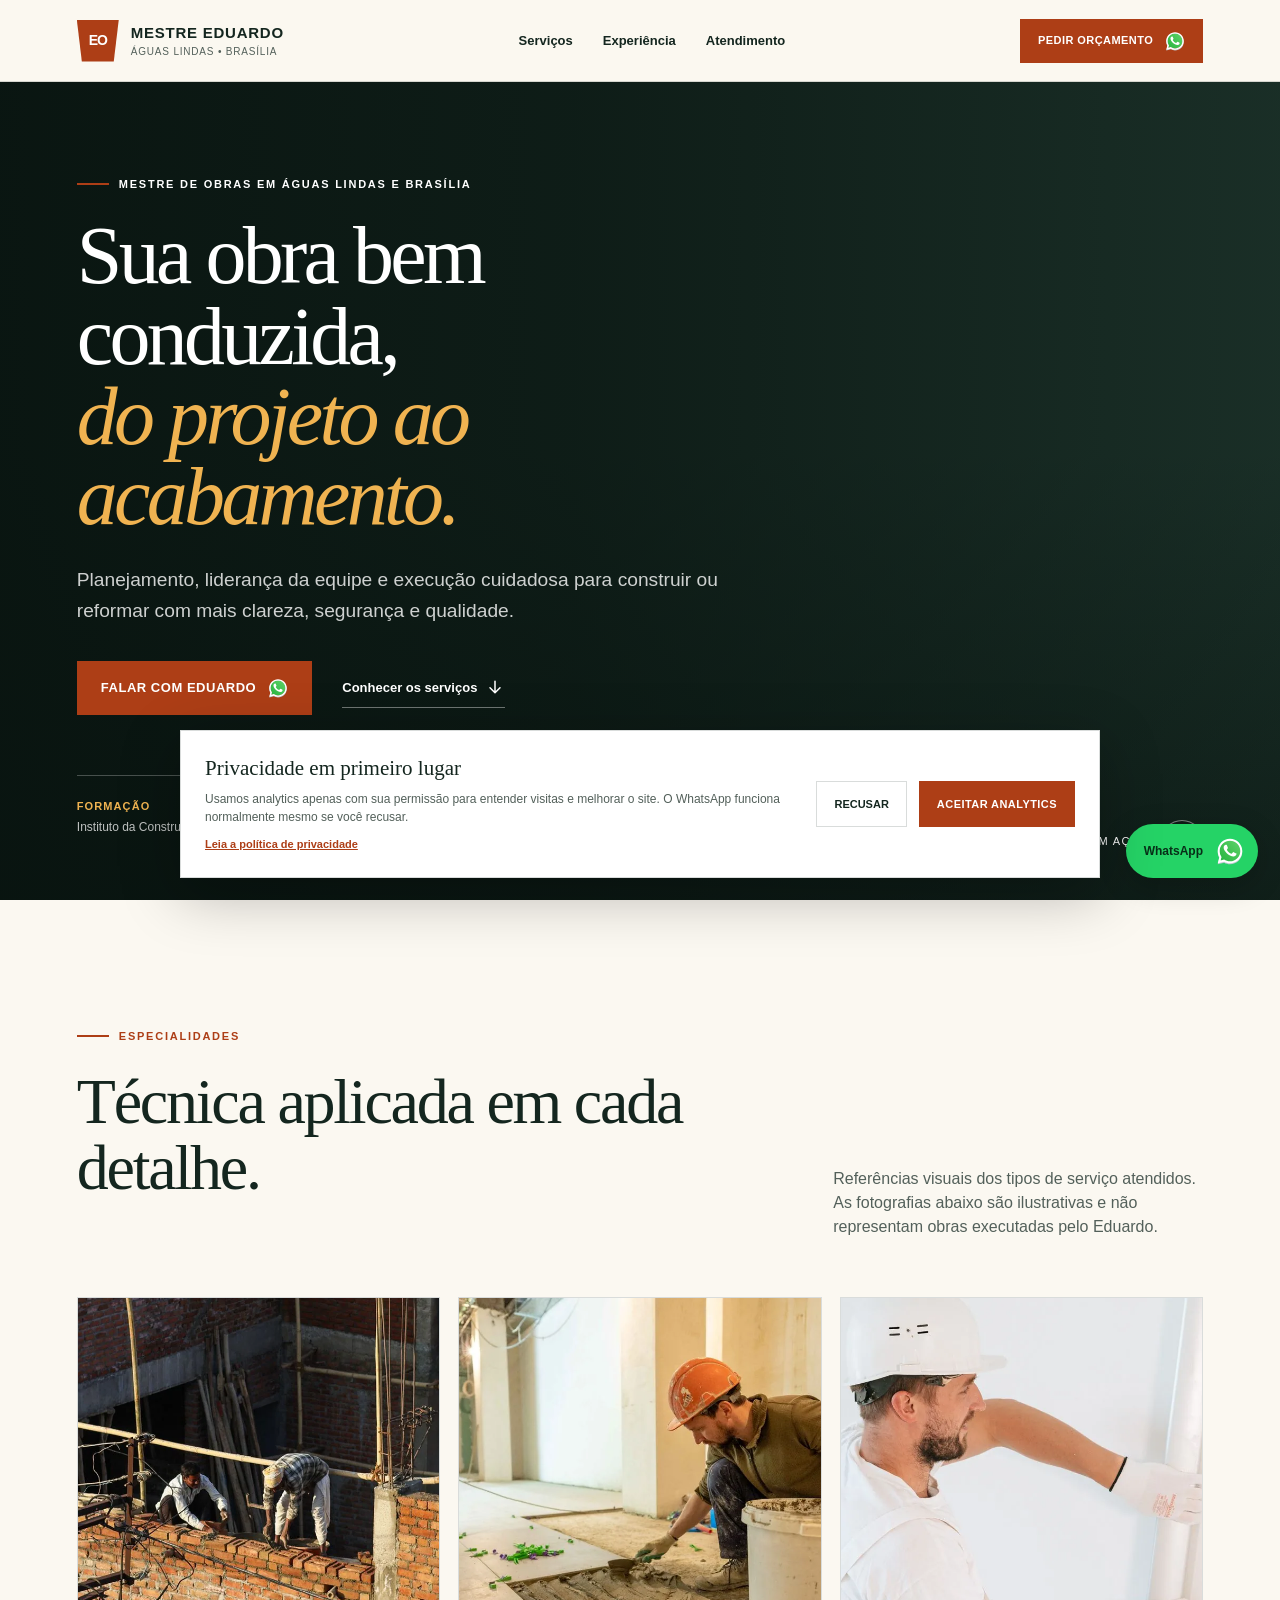
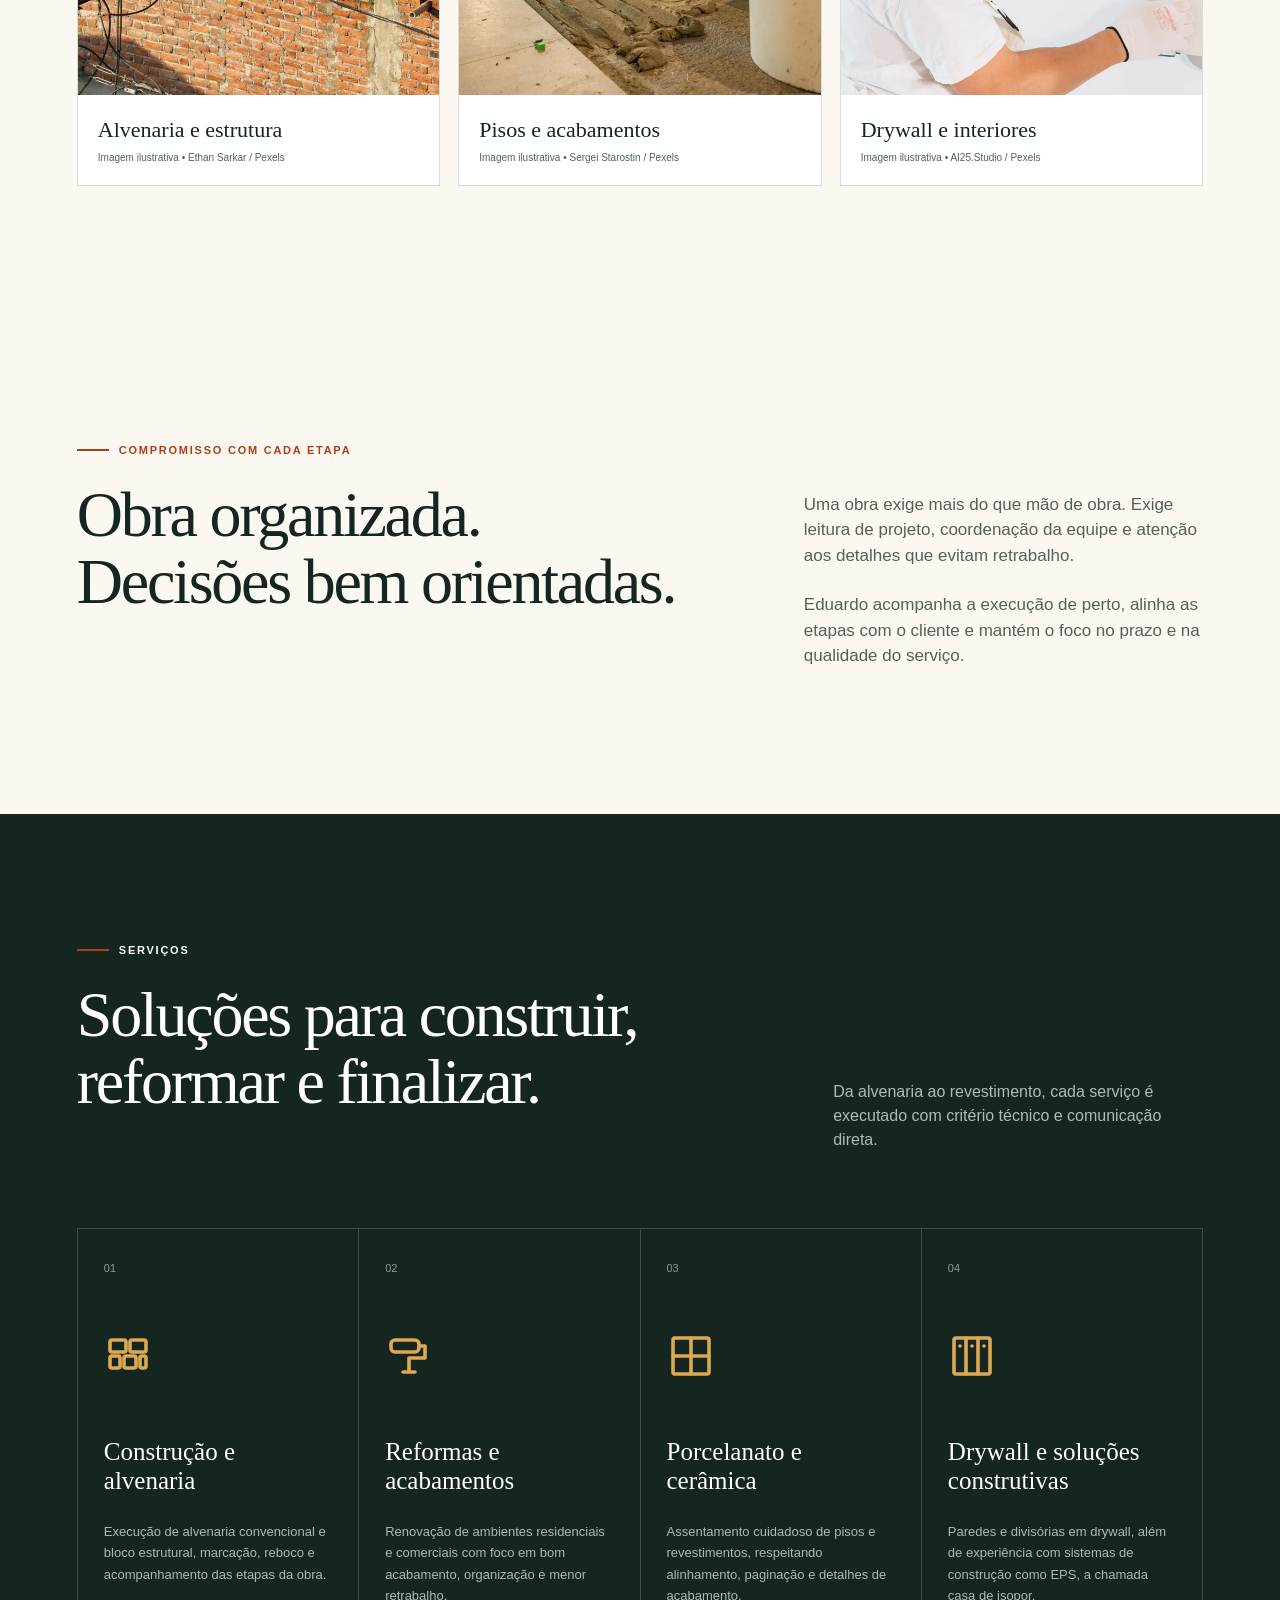
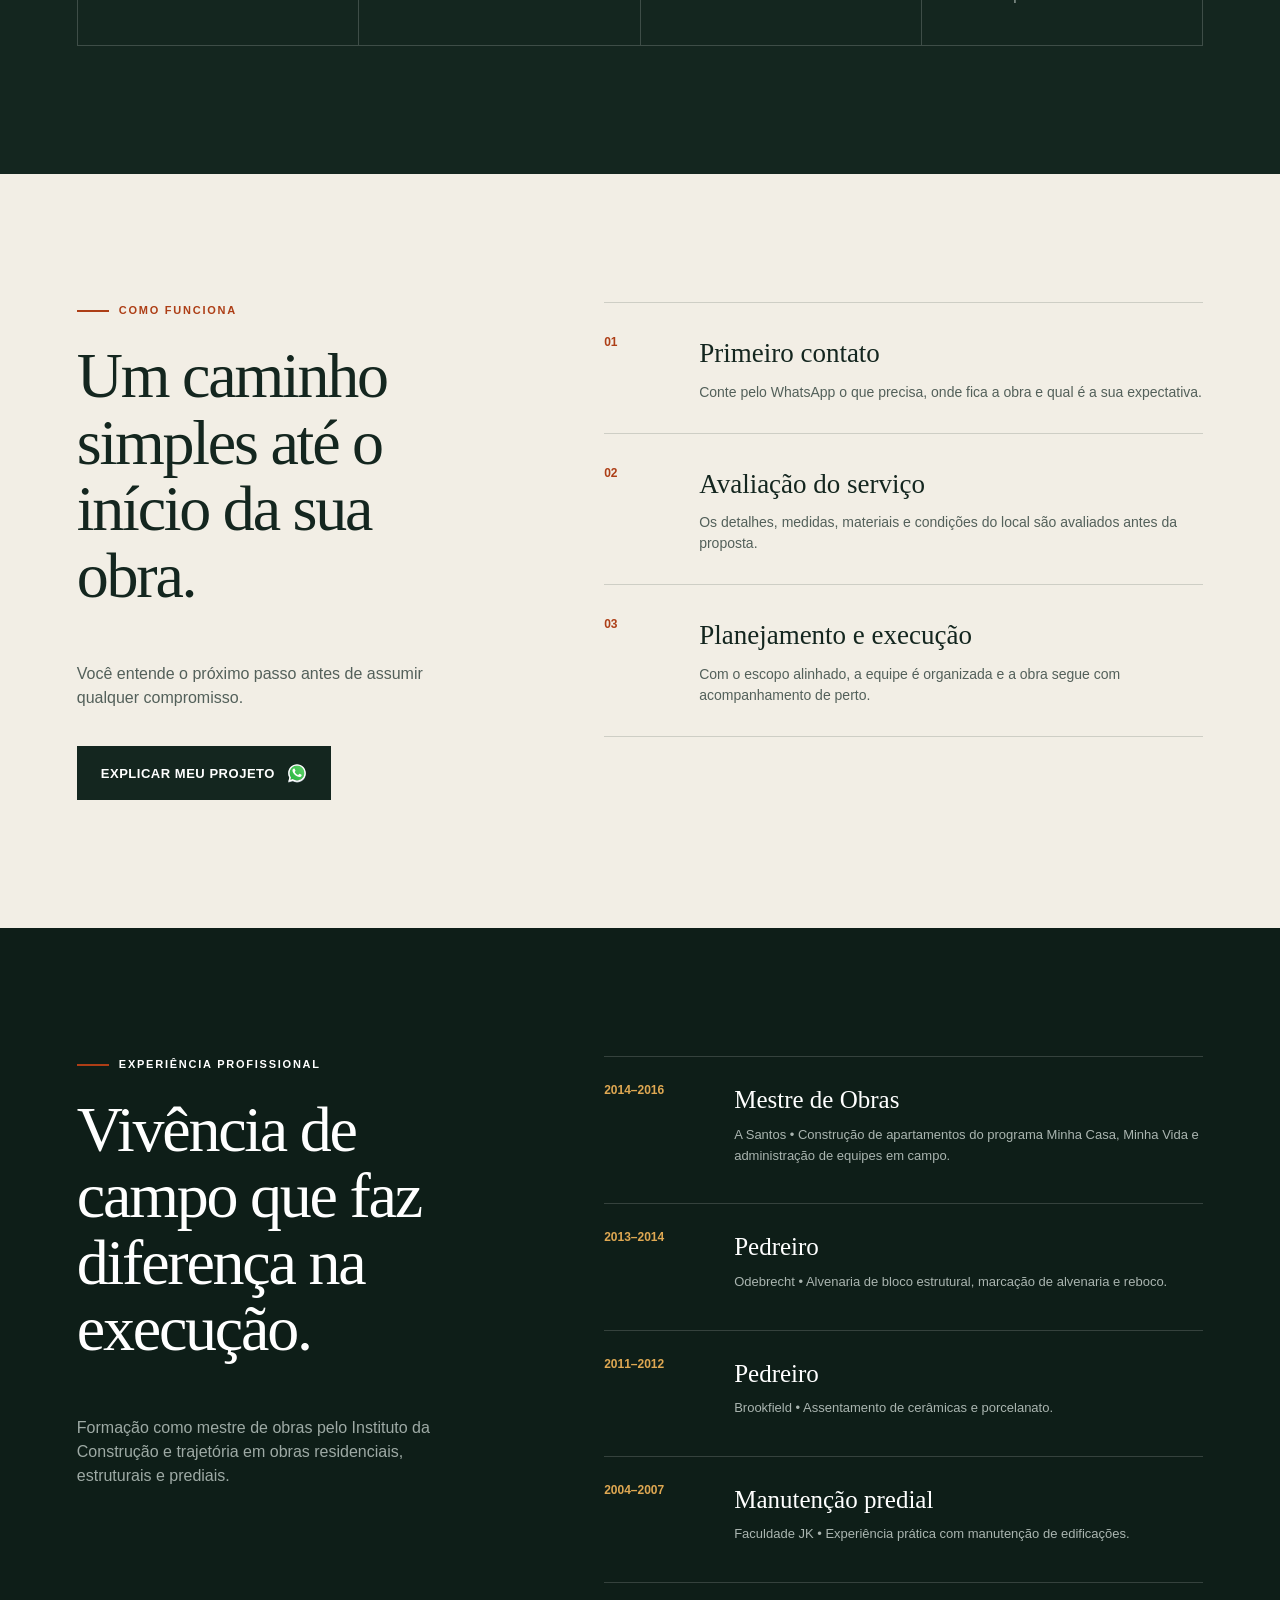
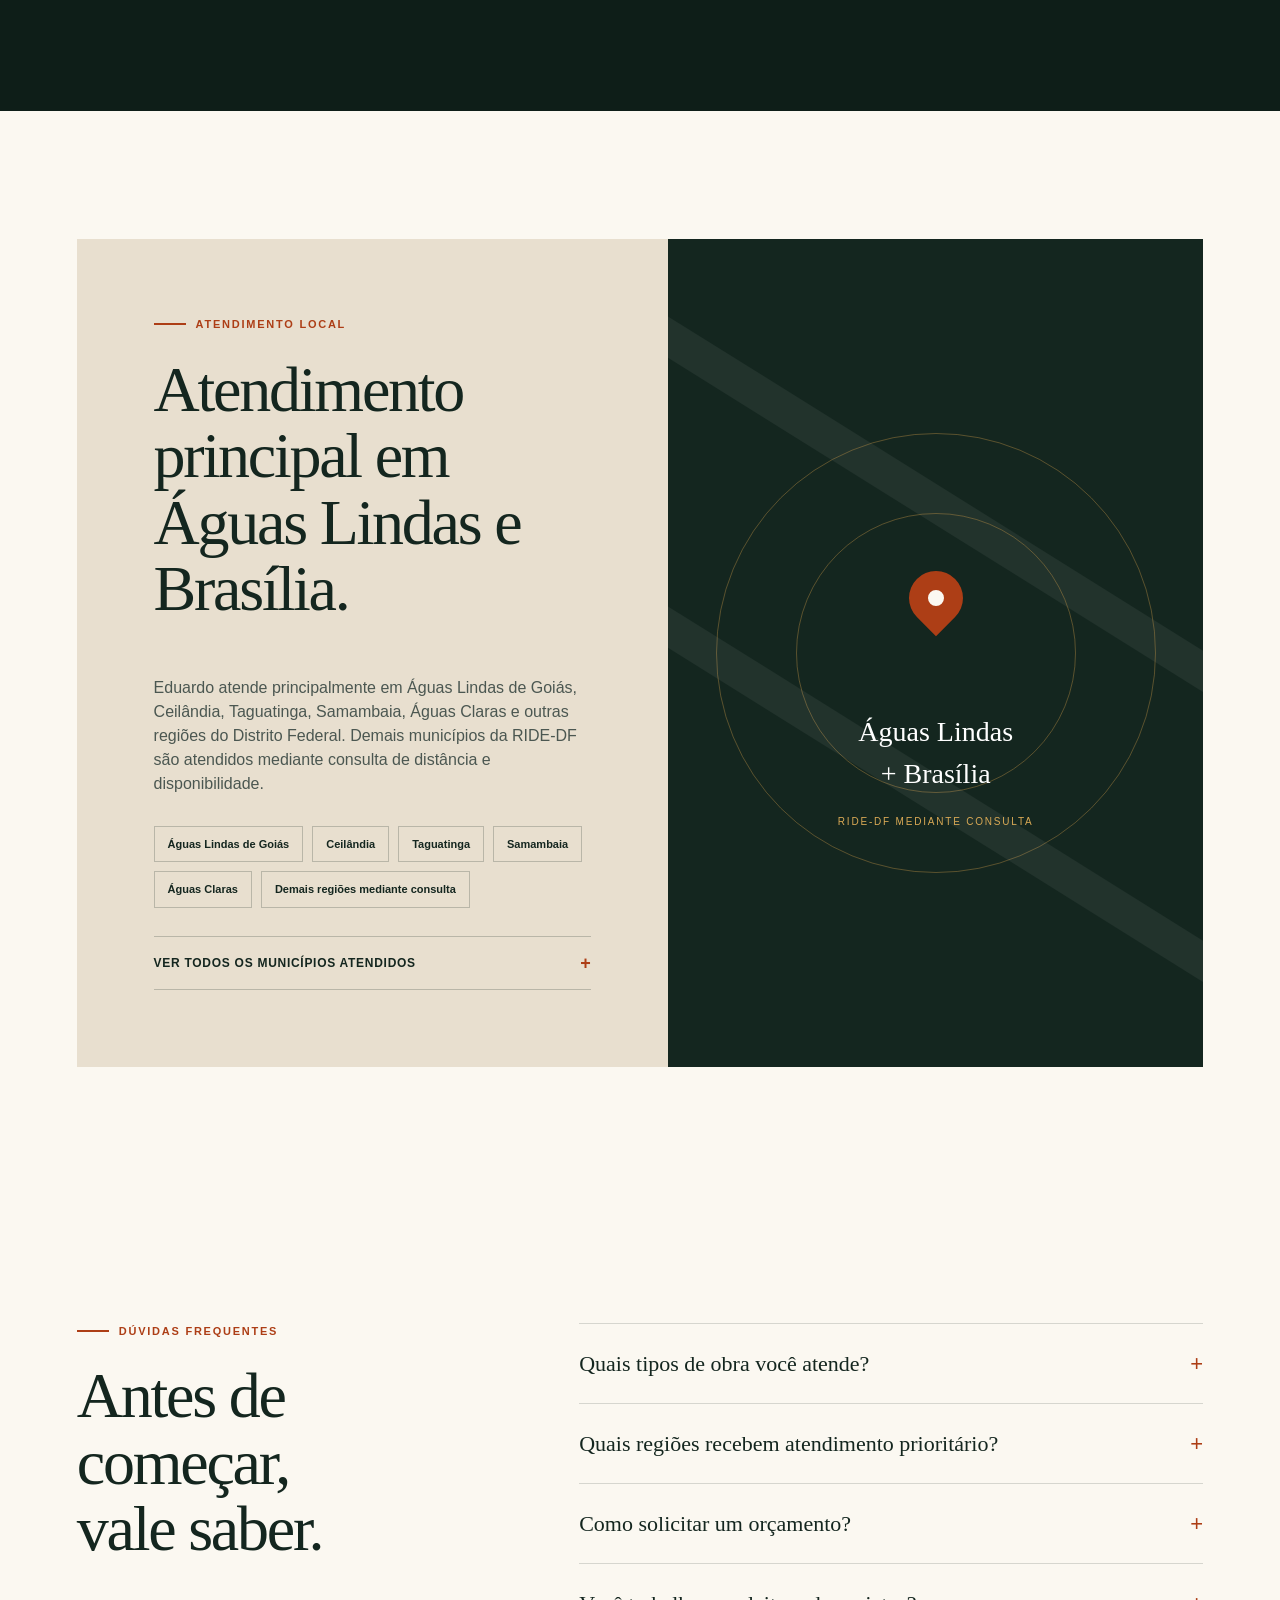
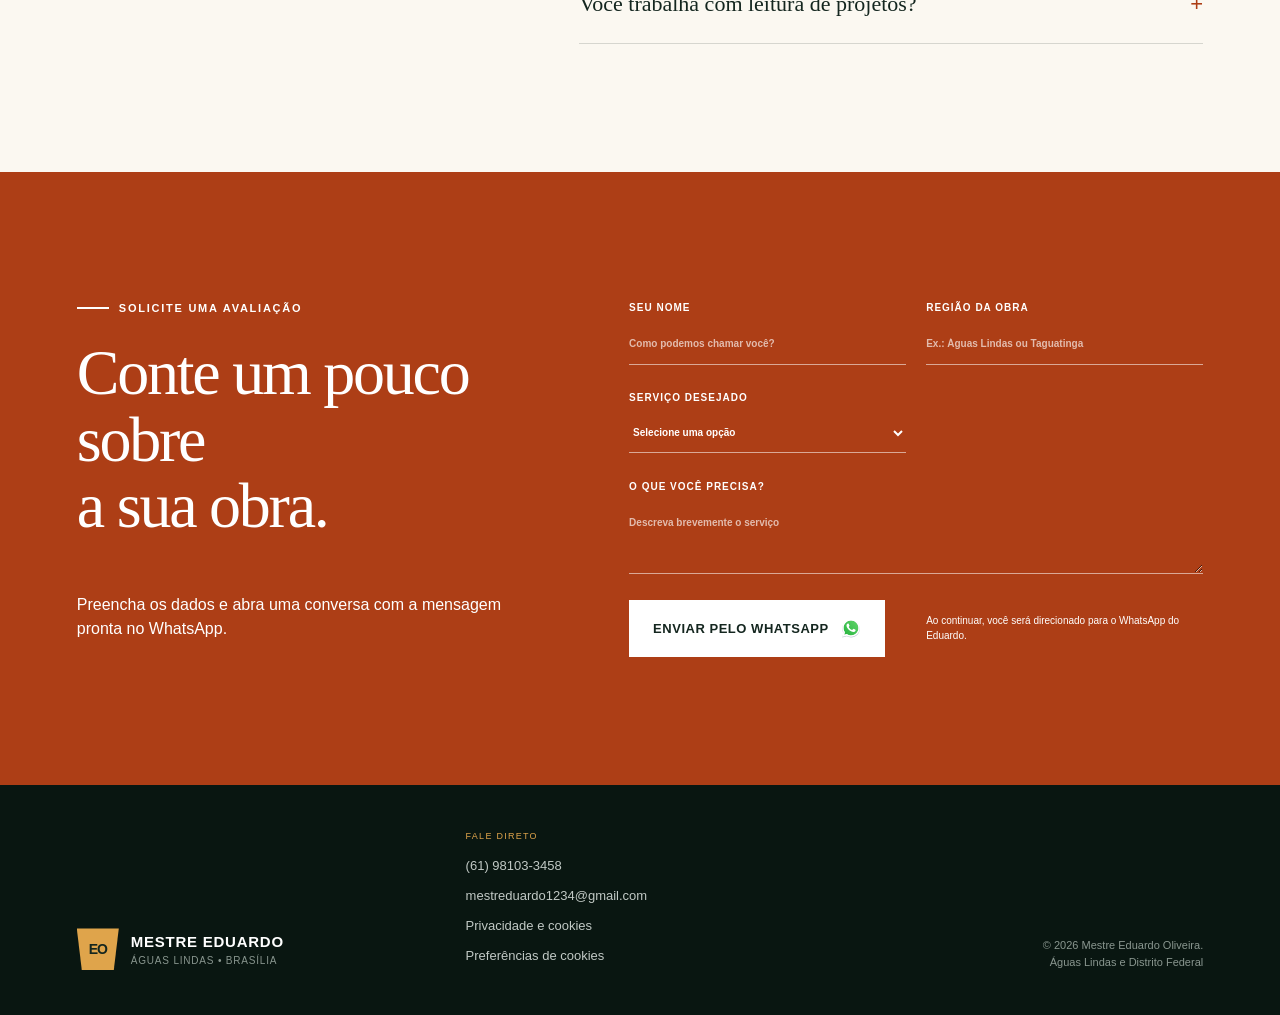
==== commit 248b992c: "feat: atualizar WhatsApp, cobertura e icones" ====
--- a/index.html
+++ b/index.html
@@ -3,14 +3,14 @@
   <head>
     <meta charset="UTF-8" />
     <meta name="viewport" content="width=device-width, initial-scale=1.0" />
-    <title>Mestre de Obras no DF e Entorno | Eduardo Oliveira</title>
-    <meta name="description" content="Mestre de obras no Distrito Federal e Entorno para construções, reformas, acabamentos, drywall e porcelanato. Solicite uma avaliação com Eduardo Oliveira." />
+    <title>Mestre de Obras em Águas Lindas e Brasília | Eduardo Oliveira</title>
+    <meta name="description" content="Mestre de obras em Águas Lindas de Goiás e nas principais regiões de Brasília para construções, reformas, acabamentos, drywall e porcelanato." />
     <meta name="robots" content="index, follow" />
     <meta name="theme-color" content="#14261f" />
     <meta property="og:type" content="website" />
     <meta property="og:locale" content="pt_BR" />
-    <meta property="og:title" content="Mestre de Obras no DF e Entorno | Eduardo Oliveira" />
-    <meta property="og:description" content="Planejamento, execução e acabamento com atendimento no Distrito Federal e em toda a RIDE-DF, mediante consulta." />
+    <meta property="og:title" content="Mestre de Obras em Águas Lindas e Brasília | Eduardo Oliveira" />
+    <meta property="og:description" content="Planejamento, execução e acabamento com atendimento prioritário em Águas Lindas e nas regiões mais procuradas de Brasília." />
     <link rel="icon" href="assets/favicon.svg" type="image/svg+xml" />
     <link rel="stylesheet" href="styles.css" />
     <script type="application/ld+json">
@@ -18,8 +18,8 @@
         "@context": "https://schema.org",
         "@type": "HomeAndConstructionBusiness",
         "name": "Mestre Eduardo Oliveira",
-        "description": "Serviços de mestre de obras, construção, reforma e acabamento no Distrito Federal e na RIDE-DF.",
-        "telephone": "+55 61 98175-1579",
+        "description": "Serviços de mestre de obras, construção, reforma e acabamento com atendimento prioritário em Águas Lindas de Goiás e Brasília.",
+        "telephone": "+55 61 98103-3458",
         "email": "mestreduardo1234@gmail.com",
         "areaServed": [
           "Distrito Federal", "Abadiânia", "Água Fria de Goiás", "Águas Lindas de Goiás", "Alexânia",
@@ -34,18 +34,28 @@
     </script>
   </head>
   <body data-ga-id="">
+    <svg class="icon-sprite" aria-hidden="true">
+      <symbol id="icon-arrow-up-right" viewBox="0 0 24 24"><path d="M7 17 17 7M8 7h9v9" /></symbol>
+      <symbol id="icon-arrow-down" viewBox="0 0 24 24"><path d="M12 5v14M6 13l6 6 6-6" /></symbol>
+      <symbol id="icon-pause" viewBox="0 0 24 24"><path d="M9 5v14M15 5v14" /></symbol>
+      <symbol id="icon-play" viewBox="0 0 24 24"><path d="m8 5 11 7-11 7Z" /></symbol>
+      <symbol id="icon-bricks" viewBox="0 0 24 24"><rect x="3" y="4" width="8" height="6" rx="1" /><rect x="13" y="4" width="8" height="6" rx="1" /><rect x="3" y="12" width="5" height="6" rx="1" /><rect x="10" y="12" width="6" height="6" rx="1" /><rect x="18" y="12" width="3" height="6" rx="1" /></symbol>
+      <symbol id="icon-roller" viewBox="0 0 24 24"><rect x="3" y="4" width="14" height="6" rx="2" /><path d="M17 7h3v6h-8v7M9 20h6" /></symbol>
+      <symbol id="icon-tiles" viewBox="0 0 24 24"><rect x="3" y="3" width="18" height="18" rx="1" /><path d="M12 3v18M3 12h18" /></symbol>
+      <symbol id="icon-panels" viewBox="0 0 24 24"><rect x="3" y="3" width="18" height="18" rx="1" /><path d="M9 3v18M15 3v18M6 7h0M12 7h0M18 7h0" /></symbol>
+    </svg>
     <a class="skip-link" href="#conteudo">Ir para o conteúdo</a>
     <header class="site-header">
       <a class="brand" href="#inicio">
         <span class="brand-mark" aria-hidden="true">EO</span>
-        <span><strong>Mestre Eduardo</strong><small>Obras &amp; Reformas • Brasília</small></span>
+        <span><strong>Mestre Eduardo</strong><small>Águas Lindas • Brasília</small></span>
       </a>
       <nav aria-label="Navegação principal">
         <a href="#servicos">Serviços</a>
         <a href="#experiencia">Experiência</a>
         <a href="#atendimento">Atendimento</a>
       </nav>
-      <a class="button button-small" data-whatsapp data-cta-location="header" href="https://wa.me/5561981751579?text=Ol%C3%A1%2C%20Eduardo!%20Gostaria%20de%20conversar%20sobre%20uma%20obra." target="_blank" rel="noopener">Pedir orçamento</a>
+      <a class="button button-small" data-whatsapp data-cta-location="header" href="https://wa.me/5561981033458?text=Ol%C3%A1%2C%20Eduardo!%20Gostaria%20de%20conversar%20sobre%20uma%20obra." target="_blank" rel="noopener">Pedir orçamento <img class="whatsapp-icon" src="assets/whatsapp.svg" width="20" height="20" alt="" /></a>
     </header>
 
     <main id="conteudo">
@@ -55,20 +65,20 @@
         </video>
         <div class="hero-shade"></div>
         <div class="hero-content">
-          <p class="eyebrow"><span></span> Mestre de obras no DF e Entorno</p>
+          <p class="eyebrow"><span></span> Mestre de obras em Águas Lindas e Brasília</p>
           <h1>Sua obra bem conduzida,<br /><em>do projeto ao acabamento.</em></h1>
           <p class="hero-copy">Planejamento, liderança da equipe e execução cuidadosa para construir ou reformar com mais clareza, segurança e qualidade.</p>
           <div class="hero-actions">
-            <a class="button" data-whatsapp data-cta-location="hero" href="https://wa.me/5561981751579?text=Ol%C3%A1%2C%20Eduardo!%20Vim%20pelo%20site%20e%20gostaria%20de%20solicitar%20uma%20avalia%C3%A7%C3%A3o." target="_blank" rel="noopener">Falar com Eduardo <span aria-hidden="true">↗</span></a>
-            <a class="text-link" href="#servicos">Conhecer os serviços <span aria-hidden="true">↓</span></a>
+            <a class="button" data-whatsapp data-cta-location="hero" href="https://wa.me/5561981033458?text=Ol%C3%A1%2C%20Eduardo!%20Vim%20pelo%20site%20e%20gostaria%20de%20solicitar%20uma%20avalia%C3%A7%C3%A3o." target="_blank" rel="noopener">Falar com Eduardo <img class="whatsapp-icon" src="assets/whatsapp.svg" width="20" height="20" alt="" /></a>
+            <a class="text-link" href="#servicos">Conhecer os serviços <svg class="icon button-icon" aria-hidden="true"><use href="#icon-arrow-down"></use></svg></a>
           </div>
           <div class="hero-proof" aria-label="Diferenciais profissionais">
             <div><strong>Formação</strong><span>Instituto da Construção</span></div>
             <div><strong>Experiência</strong><span>Obras residenciais e prediais</span></div>
-            <div><strong>Atendimento</strong><span>DF e toda a RIDE-DF</span></div>
+            <div><strong>Atendimento principal</strong><span>Águas Lindas e Brasília</span></div>
           </div>
         </div>
-        <div class="hero-note"><span>Eduardo em ação</span><button type="button" id="video-toggle" aria-label="Pausar animação">‖</button></div>
+        <div class="hero-note"><span>Eduardo em ação</span><button type="button" id="video-toggle" aria-label="Pausar animação"><svg class="icon" aria-hidden="true"><use href="#icon-pause"></use></svg></button></div>
       </section>
 
       <section class="visual-services section-pad" aria-labelledby="visual-title">
@@ -109,10 +119,10 @@
           <p>Da alvenaria ao revestimento, cada serviço é executado com critério técnico e comunicação direta.</p>
         </div>
         <div class="service-grid">
-          <article><span class="service-number">01</span><div class="service-icon" aria-hidden="true">◲</div><h3>Construção e alvenaria</h3><p>Execução de alvenaria convencional e bloco estrutural, marcação, reboco e acompanhamento das etapas da obra.</p></article>
-          <article><span class="service-number">02</span><div class="service-icon" aria-hidden="true">▧</div><h3>Reformas e acabamentos</h3><p>Renovação de ambientes residenciais e comerciais com foco em bom acabamento, organização e menor retrabalho.</p></article>
-          <article><span class="service-number">03</span><div class="service-icon" aria-hidden="true">◫</div><h3>Porcelanato e cerâmica</h3><p>Assentamento cuidadoso de pisos e revestimentos, respeitando alinhamento, paginação e detalhes de acabamento.</p></article>
-          <article><span class="service-number">04</span><div class="service-icon" aria-hidden="true">◫</div><h3>Drywall e soluções construtivas</h3><p>Paredes e divisórias em drywall, além de experiência com sistemas de construção como EPS, a chamada casa de isopor.</p></article>
+          <article><span class="service-number">01</span><div class="service-icon" aria-hidden="true"><svg class="icon"><use href="#icon-bricks"></use></svg></div><h3>Construção e alvenaria</h3><p>Execução de alvenaria convencional e bloco estrutural, marcação, reboco e acompanhamento das etapas da obra.</p></article>
+          <article><span class="service-number">02</span><div class="service-icon" aria-hidden="true"><svg class="icon"><use href="#icon-roller"></use></svg></div><h3>Reformas e acabamentos</h3><p>Renovação de ambientes residenciais e comerciais com foco em bom acabamento, organização e menor retrabalho.</p></article>
+          <article><span class="service-number">03</span><div class="service-icon" aria-hidden="true"><svg class="icon"><use href="#icon-tiles"></use></svg></div><h3>Porcelanato e cerâmica</h3><p>Assentamento cuidadoso de pisos e revestimentos, respeitando alinhamento, paginação e detalhes de acabamento.</p></article>
+          <article><span class="service-number">04</span><div class="service-icon" aria-hidden="true"><svg class="icon"><use href="#icon-panels"></use></svg></div><h3>Drywall e soluções construtivas</h3><p>Paredes e divisórias em drywall, além de experiência com sistemas de construção como EPS, a chamada casa de isopor.</p></article>
         </div>
       </section>
 
@@ -121,7 +131,7 @@
           <p class="eyebrow dark"><span></span> Como funciona</p>
           <h2>Um caminho simples até o início da sua obra.</h2>
           <p>Você entende o próximo passo antes de assumir qualquer compromisso.</p>
-          <a class="button button-dark" data-whatsapp data-cta-location="process" href="https://wa.me/5561981751579?text=Ol%C3%A1%2C%20Eduardo!%20Quero%20explicar%20o%20meu%20projeto%20e%20entender%20os%20pr%C3%B3ximos%20passos." target="_blank" rel="noopener">Explicar meu projeto <span aria-hidden="true">↗</span></a>
+          <a class="button button-dark" data-whatsapp data-cta-location="process" href="https://wa.me/5561981033458?text=Ol%C3%A1%2C%20Eduardo!%20Quero%20explicar%20o%20meu%20projeto%20e%20entender%20os%20pr%C3%B3ximos%20passos." target="_blank" rel="noopener">Explicar meu projeto <img class="whatsapp-icon" src="assets/whatsapp.svg" width="20" height="20" loading="lazy" alt="" /></a>
         </div>
         <ol class="steps">
           <li><span>01</span><div><h3>Primeiro contato</h3><p>Conte pelo WhatsApp o que precisa, onde fica a obra e qual é a sua expectativa.</p></div></li>
@@ -148,10 +158,10 @@
         <div class="coverage-card">
           <div class="coverage-copy">
             <p class="eyebrow dark"><span></span> Atendimento local</p>
-            <h2>Atendimento no Distrito Federal e em toda a RIDE-DF.</h2>
-            <p>Obras e reformas no DF, em municípios de Goiás e de Minas Gerais que integram a RIDE-DF. Distância, disponibilidade e condições de deslocamento são confirmadas antes do orçamento.</p>
+            <h2>Atendimento principal em Águas Lindas e Brasília.</h2>
+            <p>Eduardo atende principalmente em Águas Lindas de Goiás, Ceilândia, Taguatinga, Samambaia, Águas Claras e outras regiões do Distrito Federal. Demais municípios da RIDE-DF são atendidos mediante consulta de distância e disponibilidade.</p>
             <div class="location-tags" aria-label="Regiões atendidas">
-              <span>Distrito Federal</span><span>29 municípios de Goiás</span><span>4 municípios de Minas Gerais</span><span>Atendimento mediante consulta</span>
+              <span>Águas Lindas de Goiás</span><span>Ceilândia</span><span>Taguatinga</span><span>Samambaia</span><span>Águas Claras</span><span>Demais regiões mediante consulta</span>
             </div>
             <details class="coverage-details">
               <summary>Ver todos os municípios atendidos <span aria-hidden="true">+</span></summary>
@@ -162,7 +172,7 @@
               </div>
             </details>
           </div>
-          <div class="map-art" aria-hidden="true"><div class="map-ring ring-a"></div><div class="map-ring ring-b"></div><div class="map-pin"><span></span></div><p>DF + Entorno<br /><small>RIDE-DF</small></p></div>
+          <div class="map-art" aria-hidden="true"><div class="map-ring ring-a"></div><div class="map-ring ring-b"></div><div class="map-pin"><span></span></div><p>Águas Lindas<br />+ Brasília<br /><small>RIDE-DF mediante consulta</small></p></div>
         </div>
       </section>
 
@@ -170,7 +180,7 @@
         <div><p class="eyebrow dark"><span></span> Dúvidas frequentes</p><h2>Antes de começar,<br />vale saber.</h2></div>
         <div class="accordion">
           <details><summary>Quais tipos de obra você atende?<span>+</span></summary><p>Construções, reformas, alvenaria estrutural, acabamentos, drywall, porcelanato e serviços relacionados. O escopo é confirmado após entender o projeto.</p></details>
-          <details><summary>O atendimento é somente em Brasília?<span>+</span></summary><p>Não. O atendimento abrange o Distrito Federal e os municípios da RIDE-DF, sempre mediante consulta de disponibilidade e deslocamento.</p></details>
+          <details><summary>Quais regiões recebem atendimento prioritário?<span>+</span></summary><p>Águas Lindas de Goiás e as regiões mais procuradas do Distrito Federal, como Ceilândia, Taguatinga, Samambaia e Águas Claras. Outras localidades da RIDE-DF são avaliadas mediante consulta.</p></details>
           <details><summary>Como solicitar um orçamento?<span>+</span></summary><p>Envie uma mensagem com o tipo de serviço, local da obra e, se possível, fotos ou projeto. Assim a avaliação inicial fica mais objetiva.</p></details>
           <details><summary>Você trabalha com leitura de projetos?<span>+</span></summary><p>Sim. Leitura e interpretação de projetos fazem parte da formação e da experiência profissional do Eduardo.</p></details>
         </div>
@@ -180,22 +190,22 @@
         <div class="contact-heading"><p class="eyebrow"><span></span> Solicite uma avaliação</p><h2>Conte um pouco sobre<br />a sua obra.</h2><p>Preencha os dados e abra uma conversa com a mensagem pronta no WhatsApp.</p></div>
         <form id="lead-form">
           <label>Seu nome<input type="text" name="nome" autocomplete="name" placeholder="Como podemos chamar você?" required /></label>
-          <label>Região da obra<input type="text" name="regiao" placeholder="Ex.: Taguatinga, Brasília" required /></label>
+          <label>Região da obra<input type="text" name="regiao" placeholder="Ex.: Águas Lindas ou Taguatinga" required /></label>
           <label>Serviço desejado<select name="servico" required><option value="">Selecione uma opção</option><option>Construção</option><option>Reforma</option><option>Alvenaria</option><option>Acabamento</option><option>Porcelanato ou cerâmica</option><option>Drywall</option><option>Outro serviço</option></select></label>
           <label>O que você precisa?<textarea name="mensagem" rows="3" placeholder="Descreva brevemente o serviço"></textarea></label>
-          <button class="button button-light" type="submit">Enviar pelo WhatsApp <span aria-hidden="true">↗</span></button>
+          <button class="button button-light" type="submit">Enviar pelo WhatsApp <img class="whatsapp-icon" src="assets/whatsapp.svg" width="20" height="20" loading="lazy" alt="" /></button>
           <small>Ao continuar, você será direcionado para o WhatsApp do Eduardo.</small>
         </form>
       </section>
     </main>
 
     <footer>
-      <div class="brand footer-brand"><span class="brand-mark">EO</span><span><strong>Mestre Eduardo</strong><small>Obras &amp; Reformas • Brasília</small></span></div>
-      <div><small>FALE DIRETO</small><a href="tel:+5561981751579">(61) 98175-1579</a><a href="mailto:mestreduardo1234@gmail.com">mestreduardo1234@gmail.com</a><a href="privacidade.html">Privacidade e cookies</a><button class="privacy-settings" type="button">Preferências de cookies</button></div>
-      <p>© <span id="year"></span> Mestre Eduardo Oliveira.<br />Distrito Federal e Entorno</p>
+      <div class="brand footer-brand"><span class="brand-mark">EO</span><span><strong>Mestre Eduardo</strong><small>Águas Lindas • Brasília</small></span></div>
+      <div><small>FALE DIRETO</small><a href="tel:+5561981033458">(61) 98103-3458</a><a href="mailto:mestreduardo1234@gmail.com">mestreduardo1234@gmail.com</a><a href="privacidade.html">Privacidade e cookies</a><button class="privacy-settings" type="button">Preferências de cookies</button></div>
+      <p>© <span id="year"></span> Mestre Eduardo Oliveira.<br />Águas Lindas e Distrito Federal</p>
     </footer>
 
-    <a class="whatsapp-float" data-whatsapp data-cta-location="floating" href="https://wa.me/5561981751579?text=Ol%C3%A1%2C%20Eduardo!%20Vim%20pelo%20site." target="_blank" rel="noopener" aria-label="Conversar pelo WhatsApp"><span>WhatsApp</span><b aria-hidden="true">↗</b></a>
+    <a class="whatsapp-float" data-whatsapp data-cta-location="floating" href="https://wa.me/5561981033458?text=Ol%C3%A1%2C%20Eduardo!%20Vim%20pelo%20site." target="_blank" rel="noopener" aria-label="Conversar pelo WhatsApp"><span>WhatsApp</span><img src="assets/whatsapp.svg" width="28" height="28" alt="" /></a>
     <aside class="cookie-banner" role="dialog" aria-labelledby="cookie-title" aria-describedby="cookie-description" hidden>
       <div><strong id="cookie-title">Privacidade em primeiro lugar</strong><p id="cookie-description">Usamos analytics apenas com sua permissão para entender visitas e melhorar o site. O WhatsApp funciona normalmente mesmo se você recusar.</p><a href="privacidade.html">Leia a política de privacidade</a></div>
       <div class="cookie-actions"><button class="cookie-reject" type="button">Recusar</button><button class="button cookie-accept" type="button">Aceitar analytics</button></div>
--- a/styles.css
+++ b/styles.css
@@ -50,3 +50,15 @@
 .footer-brand .brand-mark{background:#dfa44b;color:var(--ink)}
 footer>div:nth-child(2) a,footer .privacy-settings{display:flex;align-items:center;min-height:30px}
 .contact-heading>p:last-child,.contact form>small{color:#fff}
+
+/* Consistent local SVG icon system */
+.icon-sprite{position:absolute;width:0;height:0;overflow:hidden}
+.icon{display:block;width:1.25em;height:1.25em;fill:none;stroke:currentColor;stroke-width:1.8;stroke-linecap:round;stroke-linejoin:round}
+.button-icon{flex:0 0 auto;font-size:16px}
+.text-link{display:inline-flex;align-items:center;gap:8px}
+.service-icon{display:flex;align-items:center;width:54px;height:54px;font-size:48px}
+.service-icon .icon{width:48px;height:48px}
+.hero-note button{display:grid;place-items:center;padding:0}
+.hero-note button .icon{width:18px;height:18px}
+.whatsapp-icon{display:block;flex:0 0 auto;width:20px;height:20px}
+.whatsapp-float>img{display:block;flex:0 0 auto;width:28px;height:28px}
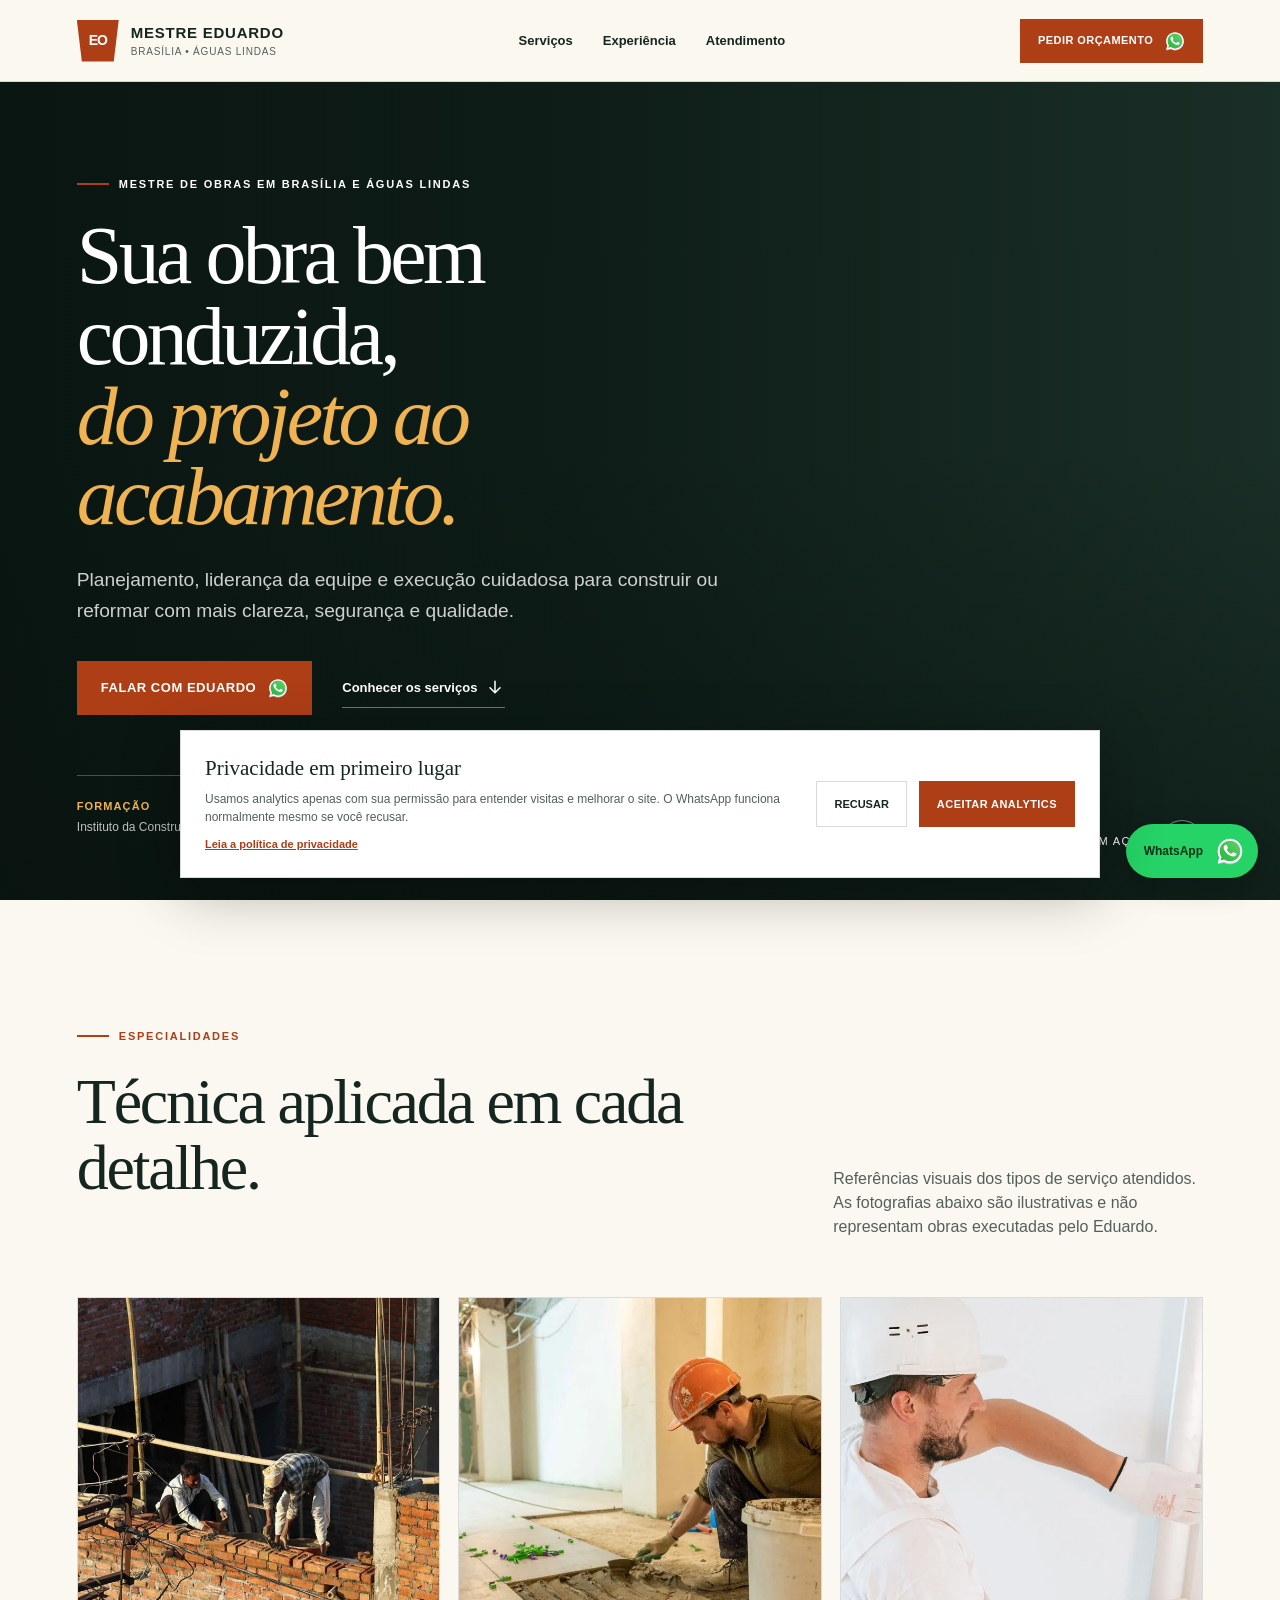
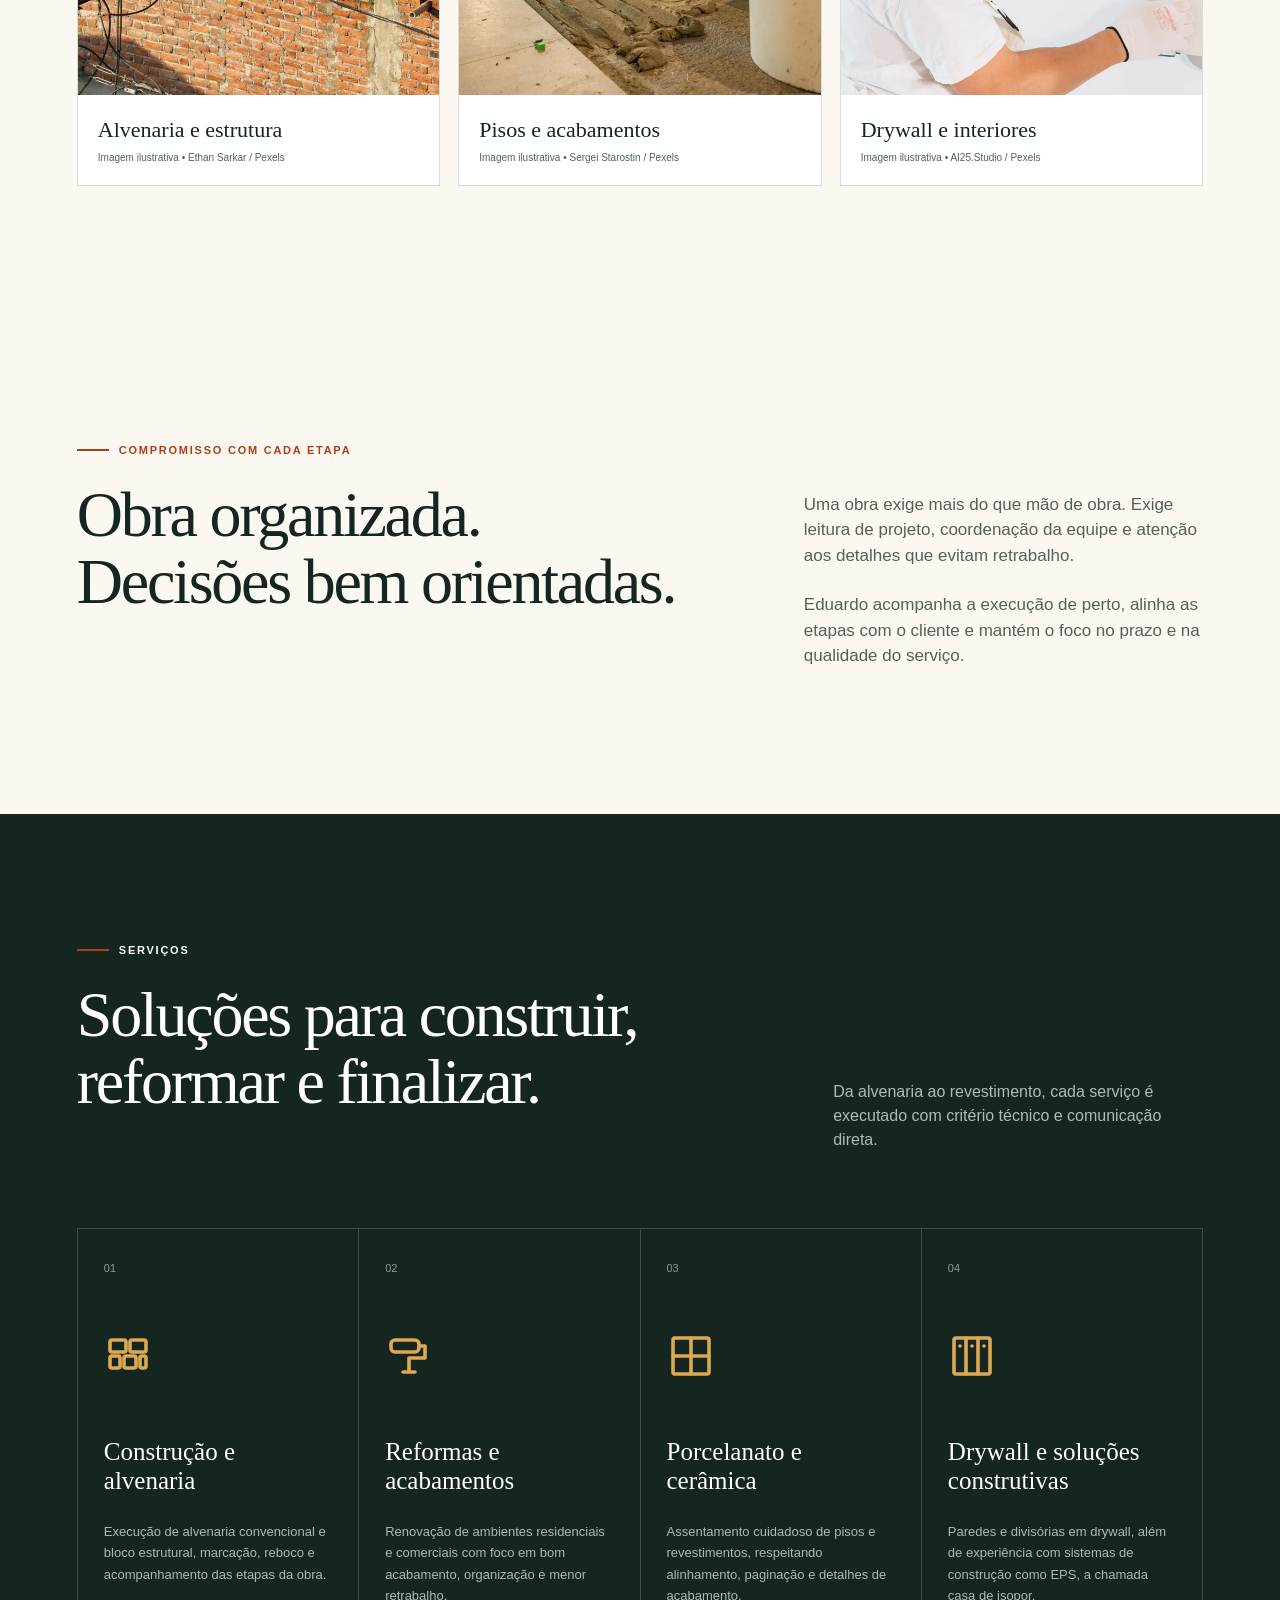
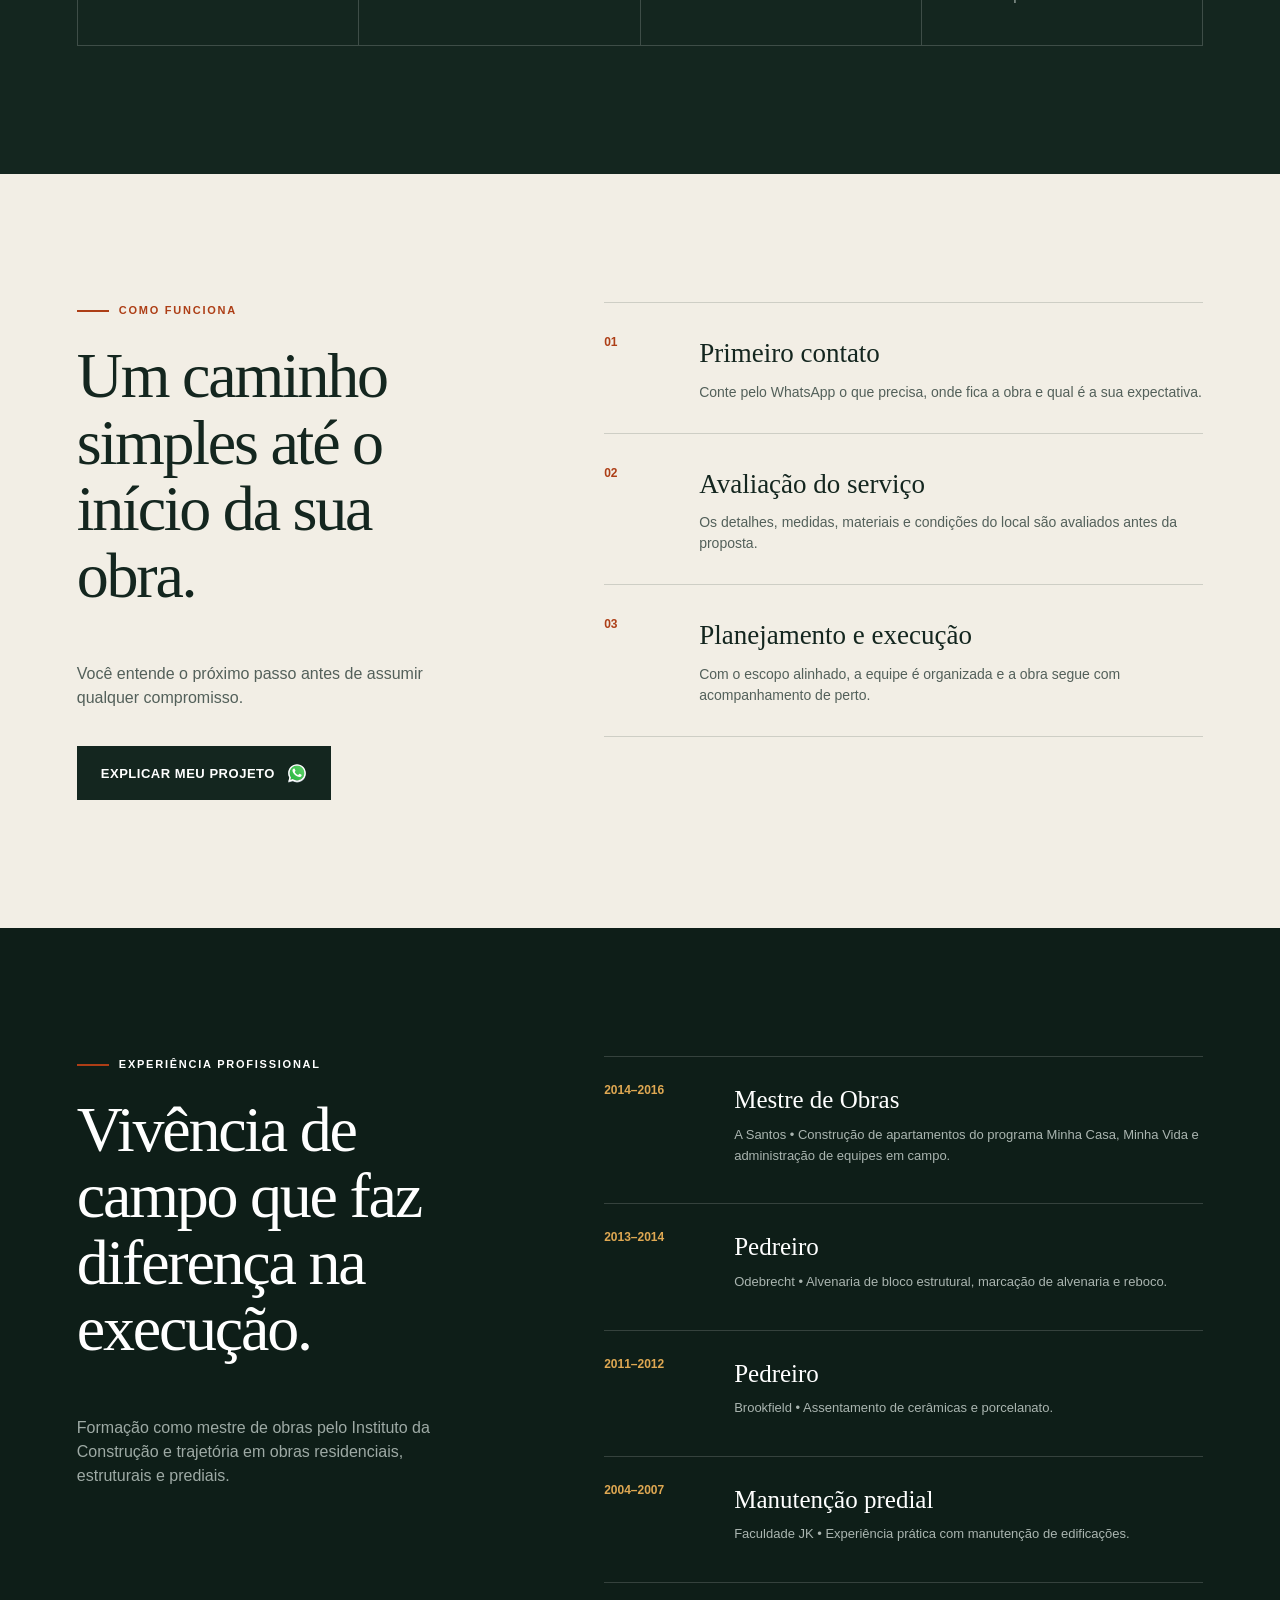
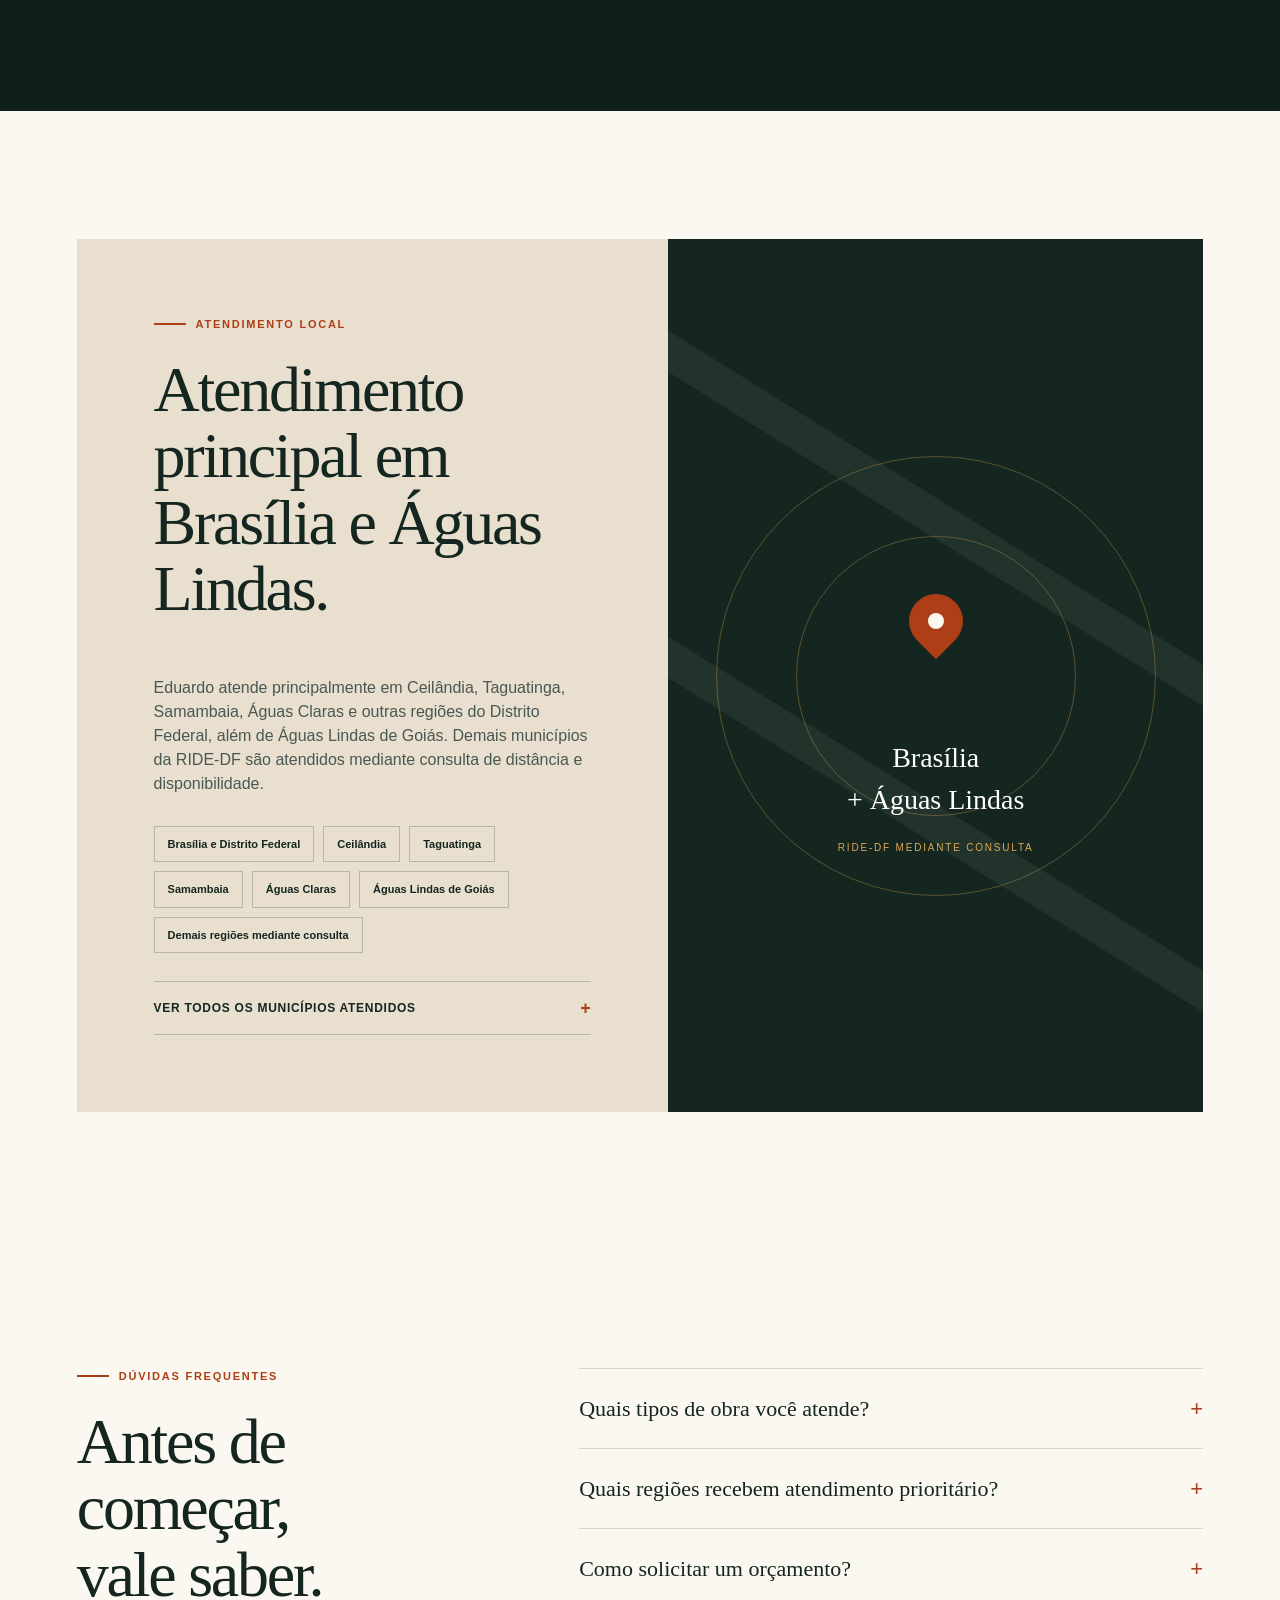
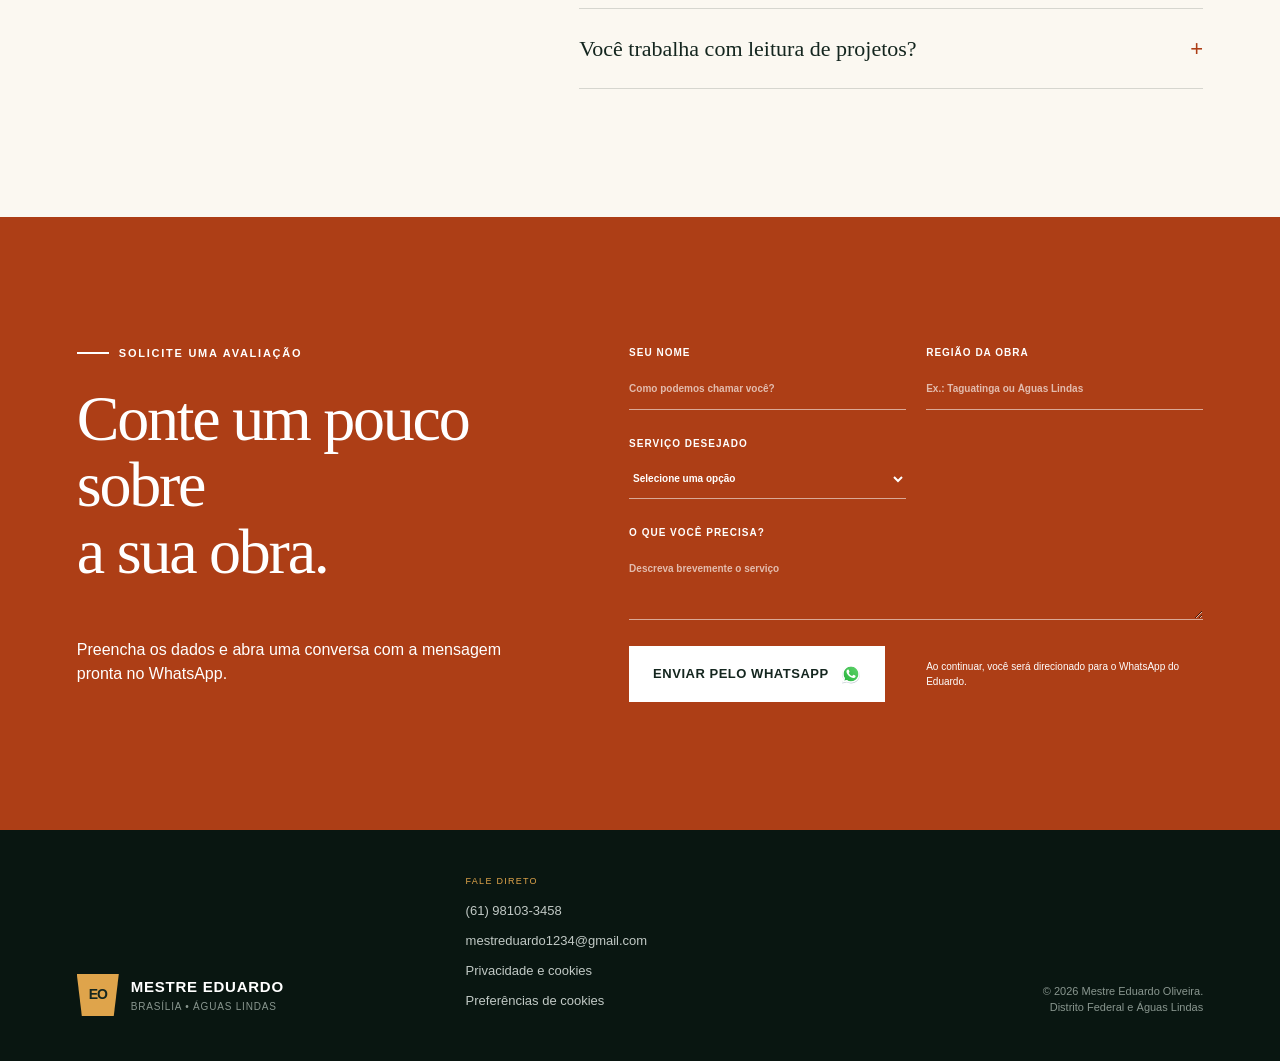
==== commit a80db59c: "fix: priorizar Brasilia na cobertura" ====
--- a/index.html
+++ b/index.html
@@ -3,14 +3,14 @@
   <head>
     <meta charset="UTF-8" />
     <meta name="viewport" content="width=device-width, initial-scale=1.0" />
-    <title>Mestre de Obras em Águas Lindas e Brasília | Eduardo Oliveira</title>
-    <meta name="description" content="Mestre de obras em Águas Lindas de Goiás e nas principais regiões de Brasília para construções, reformas, acabamentos, drywall e porcelanato." />
+    <title>Mestre de Obras em Brasília e Águas Lindas | Eduardo Oliveira</title>
+    <meta name="description" content="Mestre de obras nas principais regiões de Brasília e em Águas Lindas de Goiás para construções, reformas, acabamentos, drywall e porcelanato." />
     <meta name="robots" content="index, follow" />
     <meta name="theme-color" content="#14261f" />
     <meta property="og:type" content="website" />
     <meta property="og:locale" content="pt_BR" />
-    <meta property="og:title" content="Mestre de Obras em Águas Lindas e Brasília | Eduardo Oliveira" />
-    <meta property="og:description" content="Planejamento, execução e acabamento com atendimento prioritário em Águas Lindas e nas regiões mais procuradas de Brasília." />
+    <meta property="og:title" content="Mestre de Obras em Brasília e Águas Lindas | Eduardo Oliveira" />
+    <meta property="og:description" content="Planejamento, execução e acabamento com atendimento prioritário nas regiões mais procuradas de Brasília e em Águas Lindas." />
     <link rel="icon" href="assets/favicon.svg" type="image/svg+xml" />
     <link rel="stylesheet" href="styles.css" />
     <script type="application/ld+json">
@@ -18,7 +18,7 @@
         "@context": "https://schema.org",
         "@type": "HomeAndConstructionBusiness",
         "name": "Mestre Eduardo Oliveira",
-        "description": "Serviços de mestre de obras, construção, reforma e acabamento com atendimento prioritário em Águas Lindas de Goiás e Brasília.",
+        "description": "Serviços de mestre de obras, construção, reforma e acabamento com atendimento prioritário em Brasília e Águas Lindas de Goiás.",
         "telephone": "+55 61 98103-3458",
         "email": "mestreduardo1234@gmail.com",
         "areaServed": [
@@ -48,7 +48,7 @@
     <header class="site-header">
       <a class="brand" href="#inicio">
         <span class="brand-mark" aria-hidden="true">EO</span>
-        <span><strong>Mestre Eduardo</strong><small>Águas Lindas • Brasília</small></span>
+        <span><strong>Mestre Eduardo</strong><small>Brasília • Águas Lindas</small></span>
       </a>
       <nav aria-label="Navegação principal">
         <a href="#servicos">Serviços</a>
@@ -65,7 +65,7 @@
         </video>
         <div class="hero-shade"></div>
         <div class="hero-content">
-          <p class="eyebrow"><span></span> Mestre de obras em Águas Lindas e Brasília</p>
+          <p class="eyebrow"><span></span> Mestre de obras em Brasília e Águas Lindas</p>
           <h1>Sua obra bem conduzida,<br /><em>do projeto ao acabamento.</em></h1>
           <p class="hero-copy">Planejamento, liderança da equipe e execução cuidadosa para construir ou reformar com mais clareza, segurança e qualidade.</p>
           <div class="hero-actions">
@@ -75,7 +75,7 @@
           <div class="hero-proof" aria-label="Diferenciais profissionais">
             <div><strong>Formação</strong><span>Instituto da Construção</span></div>
             <div><strong>Experiência</strong><span>Obras residenciais e prediais</span></div>
-            <div><strong>Atendimento principal</strong><span>Águas Lindas e Brasília</span></div>
+            <div><strong>Atendimento principal</strong><span>Brasília e Águas Lindas</span></div>
           </div>
         </div>
         <div class="hero-note"><span>Eduardo em ação</span><button type="button" id="video-toggle" aria-label="Pausar animação"><svg class="icon" aria-hidden="true"><use href="#icon-pause"></use></svg></button></div>
@@ -158,10 +158,10 @@
         <div class="coverage-card">
           <div class="coverage-copy">
             <p class="eyebrow dark"><span></span> Atendimento local</p>
-            <h2>Atendimento principal em Águas Lindas e Brasília.</h2>
-            <p>Eduardo atende principalmente em Águas Lindas de Goiás, Ceilândia, Taguatinga, Samambaia, Águas Claras e outras regiões do Distrito Federal. Demais municípios da RIDE-DF são atendidos mediante consulta de distância e disponibilidade.</p>
+            <h2>Atendimento principal em Brasília e Águas Lindas.</h2>
+            <p>Eduardo atende principalmente em Ceilândia, Taguatinga, Samambaia, Águas Claras e outras regiões do Distrito Federal, além de Águas Lindas de Goiás. Demais municípios da RIDE-DF são atendidos mediante consulta de distância e disponibilidade.</p>
             <div class="location-tags" aria-label="Regiões atendidas">
-              <span>Águas Lindas de Goiás</span><span>Ceilândia</span><span>Taguatinga</span><span>Samambaia</span><span>Águas Claras</span><span>Demais regiões mediante consulta</span>
+              <span>Brasília e Distrito Federal</span><span>Ceilândia</span><span>Taguatinga</span><span>Samambaia</span><span>Águas Claras</span><span>Águas Lindas de Goiás</span><span>Demais regiões mediante consulta</span>
             </div>
             <details class="coverage-details">
               <summary>Ver todos os municípios atendidos <span aria-hidden="true">+</span></summary>
@@ -172,7 +172,7 @@
               </div>
             </details>
           </div>
-          <div class="map-art" aria-hidden="true"><div class="map-ring ring-a"></div><div class="map-ring ring-b"></div><div class="map-pin"><span></span></div><p>Águas Lindas<br />+ Brasília<br /><small>RIDE-DF mediante consulta</small></p></div>
+          <div class="map-art" aria-hidden="true"><div class="map-ring ring-a"></div><div class="map-ring ring-b"></div><div class="map-pin"><span></span></div><p>Brasília<br />+ Águas Lindas<br /><small>RIDE-DF mediante consulta</small></p></div>
         </div>
       </section>
 
@@ -180,7 +180,7 @@
         <div><p class="eyebrow dark"><span></span> Dúvidas frequentes</p><h2>Antes de começar,<br />vale saber.</h2></div>
         <div class="accordion">
           <details><summary>Quais tipos de obra você atende?<span>+</span></summary><p>Construções, reformas, alvenaria estrutural, acabamentos, drywall, porcelanato e serviços relacionados. O escopo é confirmado após entender o projeto.</p></details>
-          <details><summary>Quais regiões recebem atendimento prioritário?<span>+</span></summary><p>Águas Lindas de Goiás e as regiões mais procuradas do Distrito Federal, como Ceilândia, Taguatinga, Samambaia e Águas Claras. Outras localidades da RIDE-DF são avaliadas mediante consulta.</p></details>
+          <details><summary>Quais regiões recebem atendimento prioritário?<span>+</span></summary><p>As regiões mais procuradas do Distrito Federal, como Ceilândia, Taguatinga, Samambaia e Águas Claras, além de Águas Lindas de Goiás. Outras localidades da RIDE-DF são avaliadas mediante consulta.</p></details>
           <details><summary>Como solicitar um orçamento?<span>+</span></summary><p>Envie uma mensagem com o tipo de serviço, local da obra e, se possível, fotos ou projeto. Assim a avaliação inicial fica mais objetiva.</p></details>
           <details><summary>Você trabalha com leitura de projetos?<span>+</span></summary><p>Sim. Leitura e interpretação de projetos fazem parte da formação e da experiência profissional do Eduardo.</p></details>
         </div>
@@ -190,7 +190,7 @@
         <div class="contact-heading"><p class="eyebrow"><span></span> Solicite uma avaliação</p><h2>Conte um pouco sobre<br />a sua obra.</h2><p>Preencha os dados e abra uma conversa com a mensagem pronta no WhatsApp.</p></div>
         <form id="lead-form">
           <label>Seu nome<input type="text" name="nome" autocomplete="name" placeholder="Como podemos chamar você?" required /></label>
-          <label>Região da obra<input type="text" name="regiao" placeholder="Ex.: Águas Lindas ou Taguatinga" required /></label>
+          <label>Região da obra<input type="text" name="regiao" placeholder="Ex.: Taguatinga ou Águas Lindas" required /></label>
           <label>Serviço desejado<select name="servico" required><option value="">Selecione uma opção</option><option>Construção</option><option>Reforma</option><option>Alvenaria</option><option>Acabamento</option><option>Porcelanato ou cerâmica</option><option>Drywall</option><option>Outro serviço</option></select></label>
           <label>O que você precisa?<textarea name="mensagem" rows="3" placeholder="Descreva brevemente o serviço"></textarea></label>
           <button class="button button-light" type="submit">Enviar pelo WhatsApp <img class="whatsapp-icon" src="assets/whatsapp.svg" width="20" height="20" loading="lazy" alt="" /></button>
@@ -200,9 +200,9 @@
     </main>
 
     <footer>
-      <div class="brand footer-brand"><span class="brand-mark">EO</span><span><strong>Mestre Eduardo</strong><small>Águas Lindas • Brasília</small></span></div>
+      <div class="brand footer-brand"><span class="brand-mark">EO</span><span><strong>Mestre Eduardo</strong><small>Brasília • Águas Lindas</small></span></div>
       <div><small>FALE DIRETO</small><a href="tel:+5561981033458">(61) 98103-3458</a><a href="mailto:mestreduardo1234@gmail.com">mestreduardo1234@gmail.com</a><a href="privacidade.html">Privacidade e cookies</a><button class="privacy-settings" type="button">Preferências de cookies</button></div>
-      <p>© <span id="year"></span> Mestre Eduardo Oliveira.<br />Águas Lindas e Distrito Federal</p>
+      <p>© <span id="year"></span> Mestre Eduardo Oliveira.<br />Distrito Federal e Águas Lindas</p>
     </footer>
 
     <a class="whatsapp-float" data-whatsapp data-cta-location="floating" href="https://wa.me/5561981033458?text=Ol%C3%A1%2C%20Eduardo!%20Vim%20pelo%20site." target="_blank" rel="noopener" aria-label="Conversar pelo WhatsApp"><span>WhatsApp</span><img src="assets/whatsapp.svg" width="28" height="28" alt="" /></a>
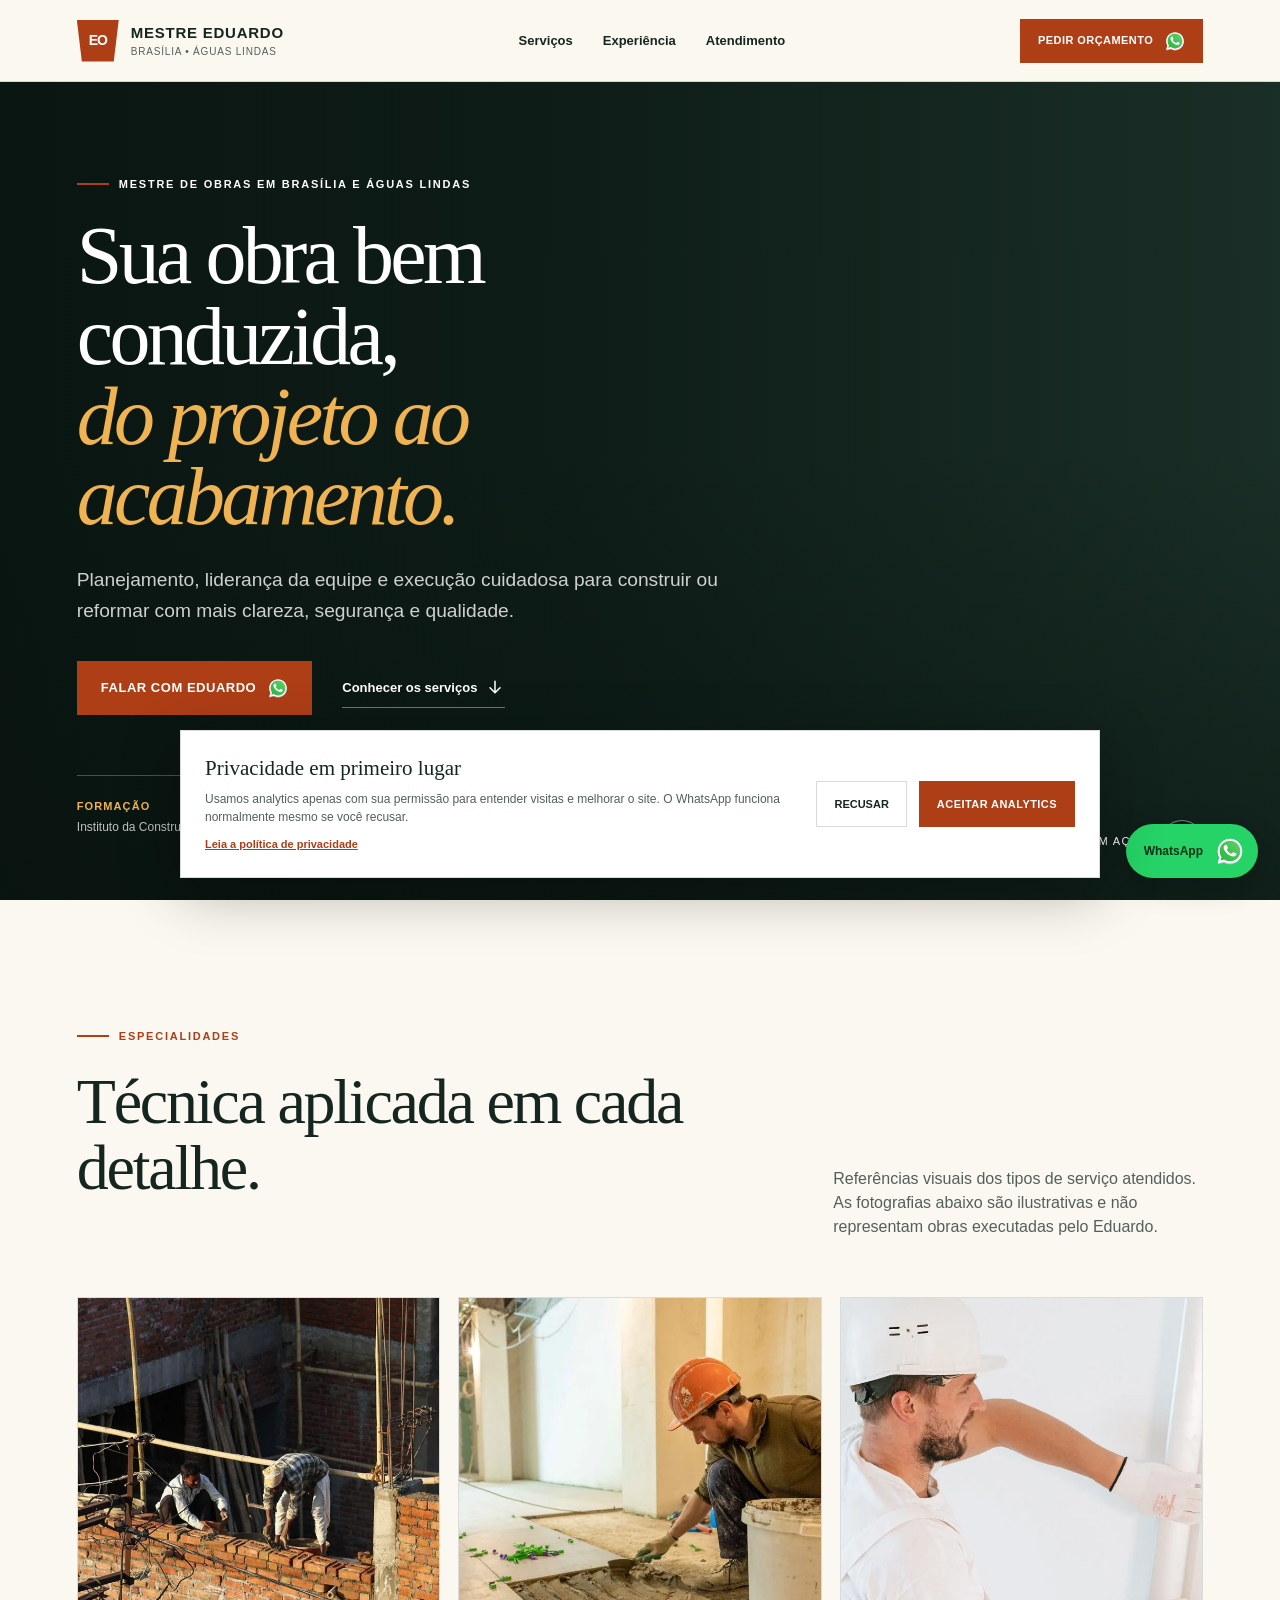
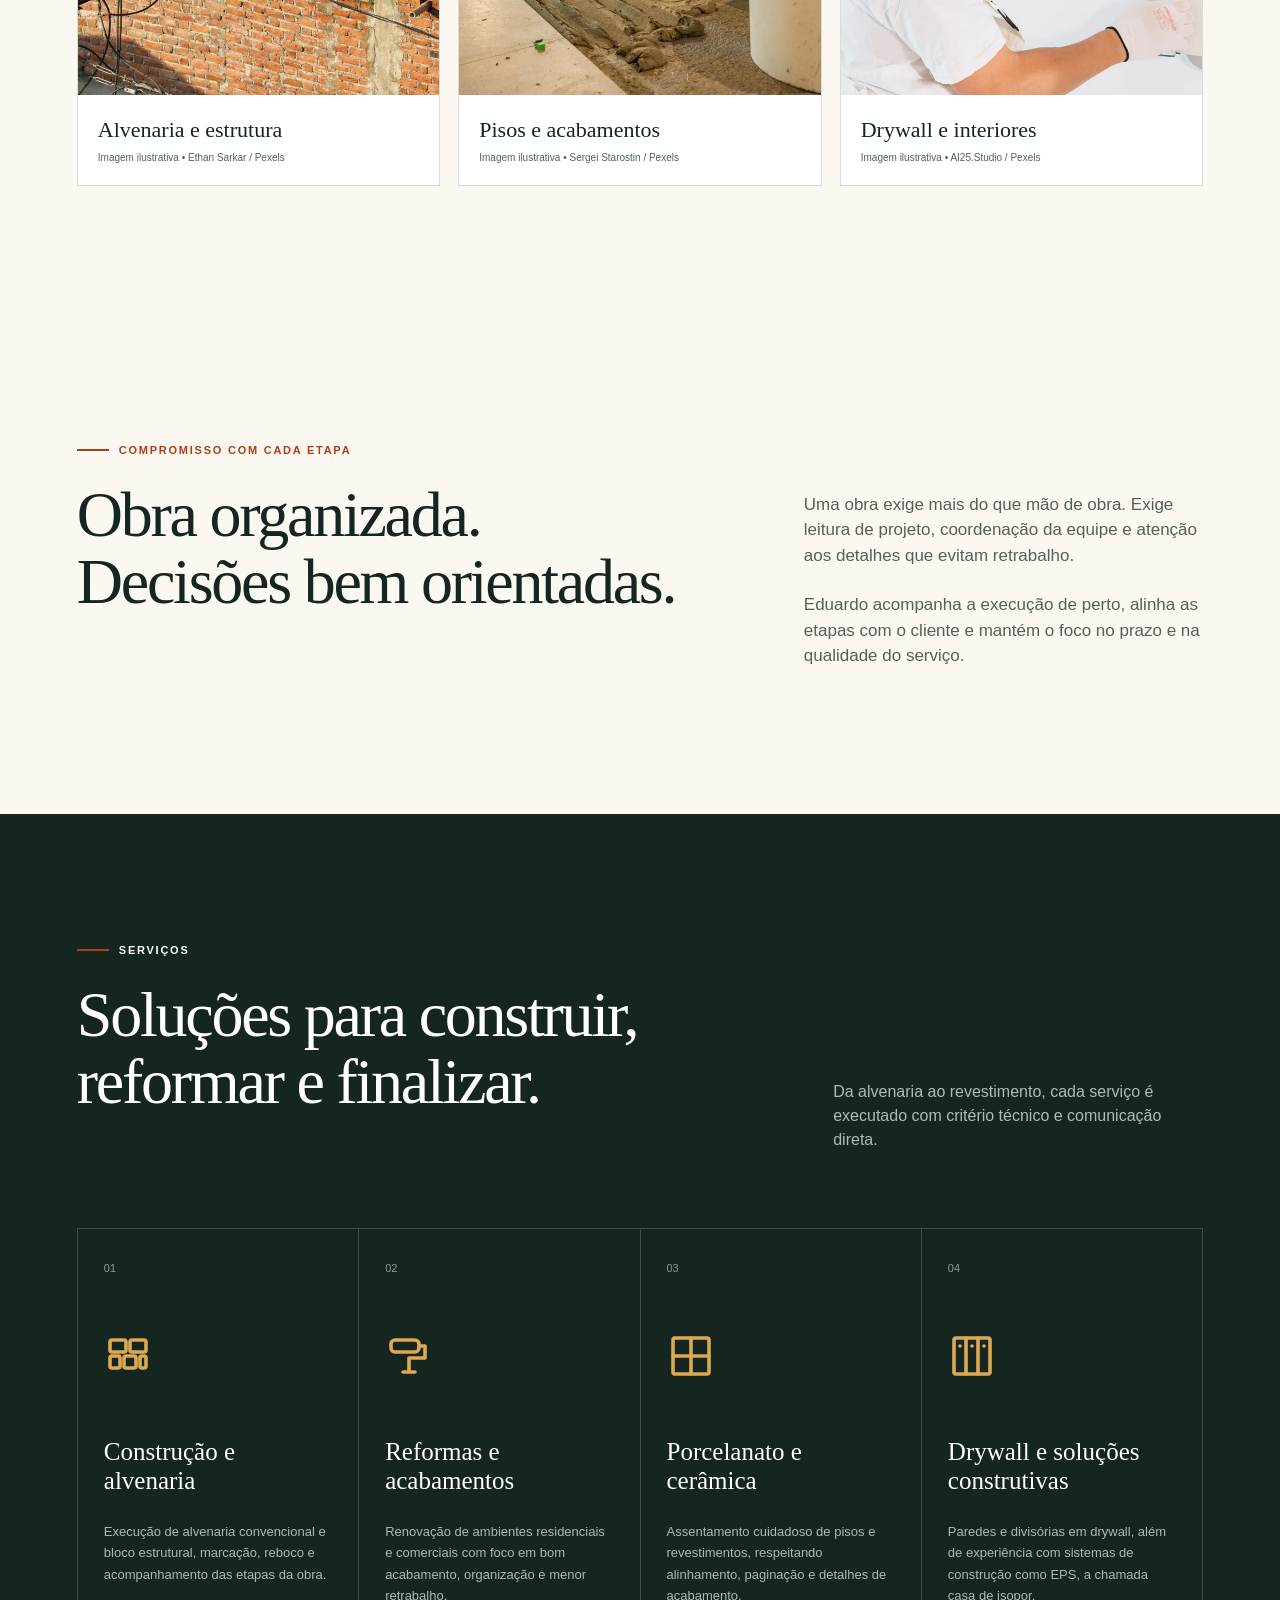
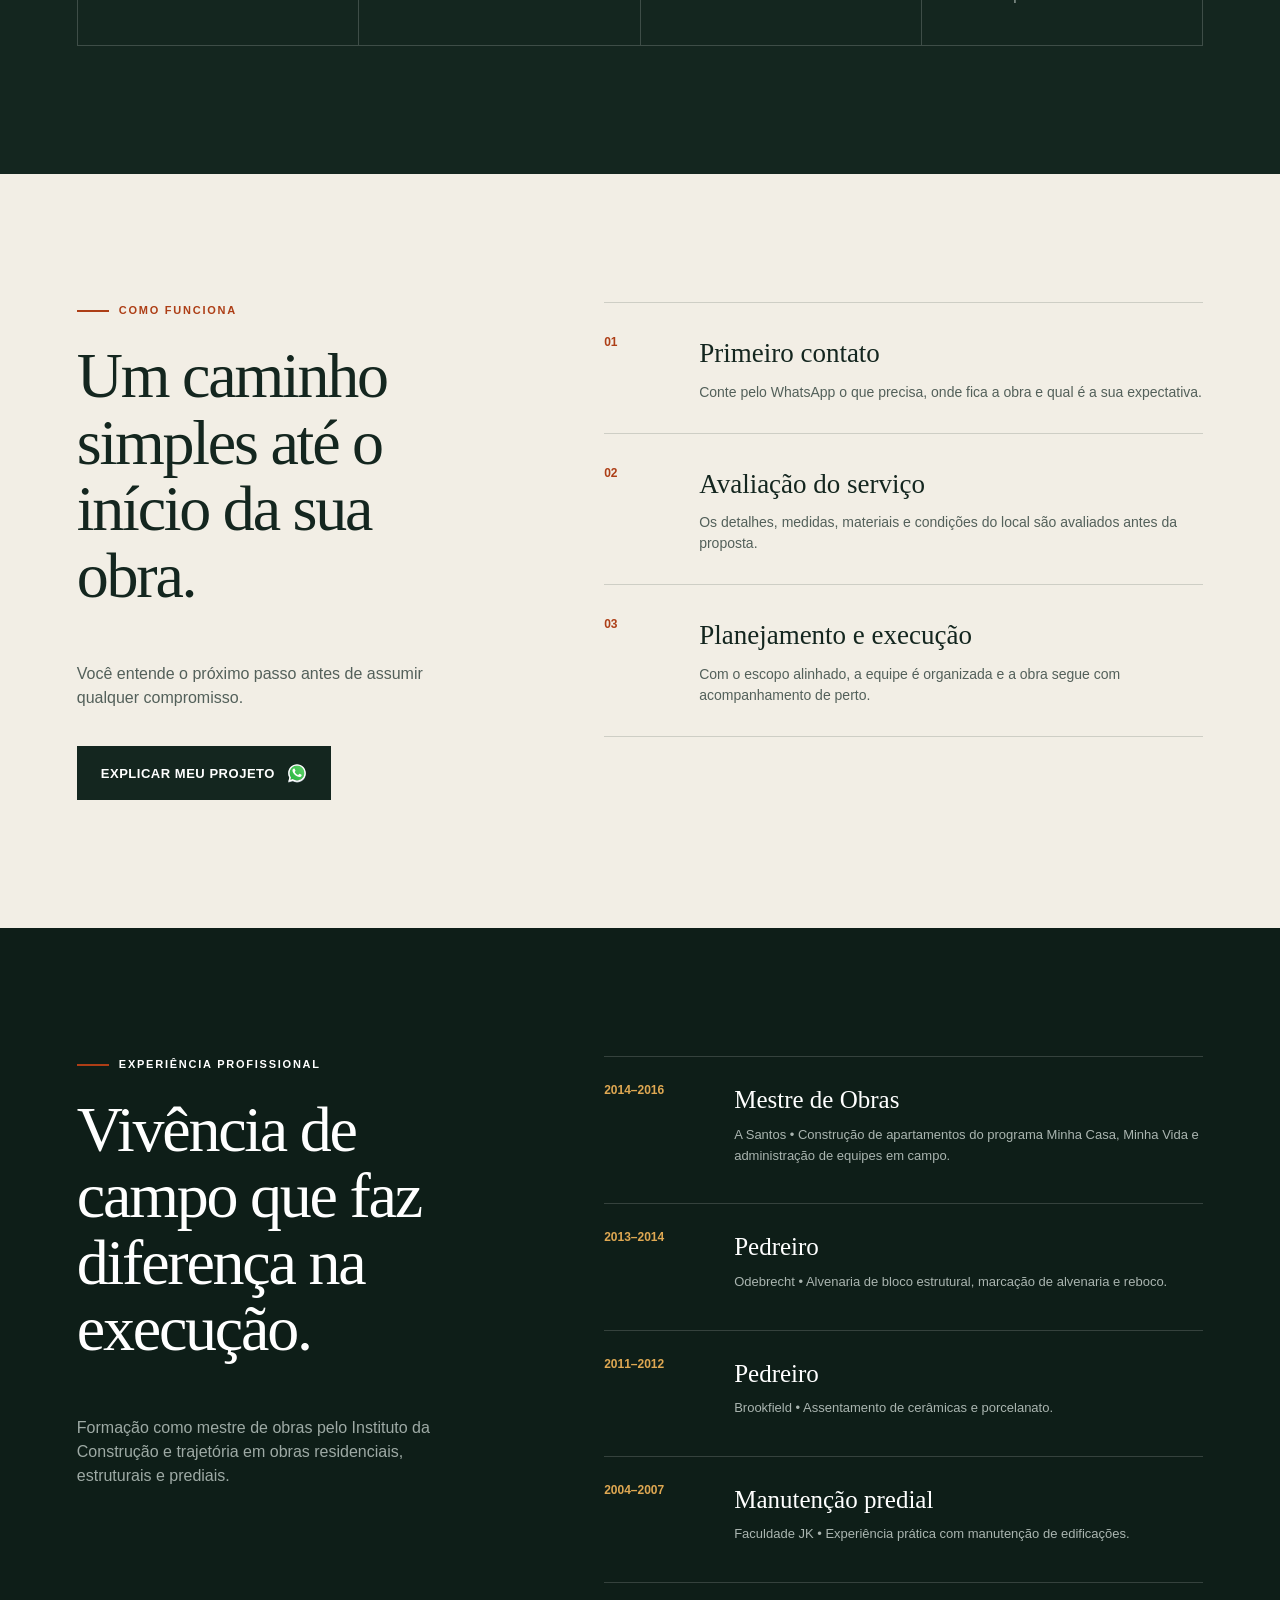
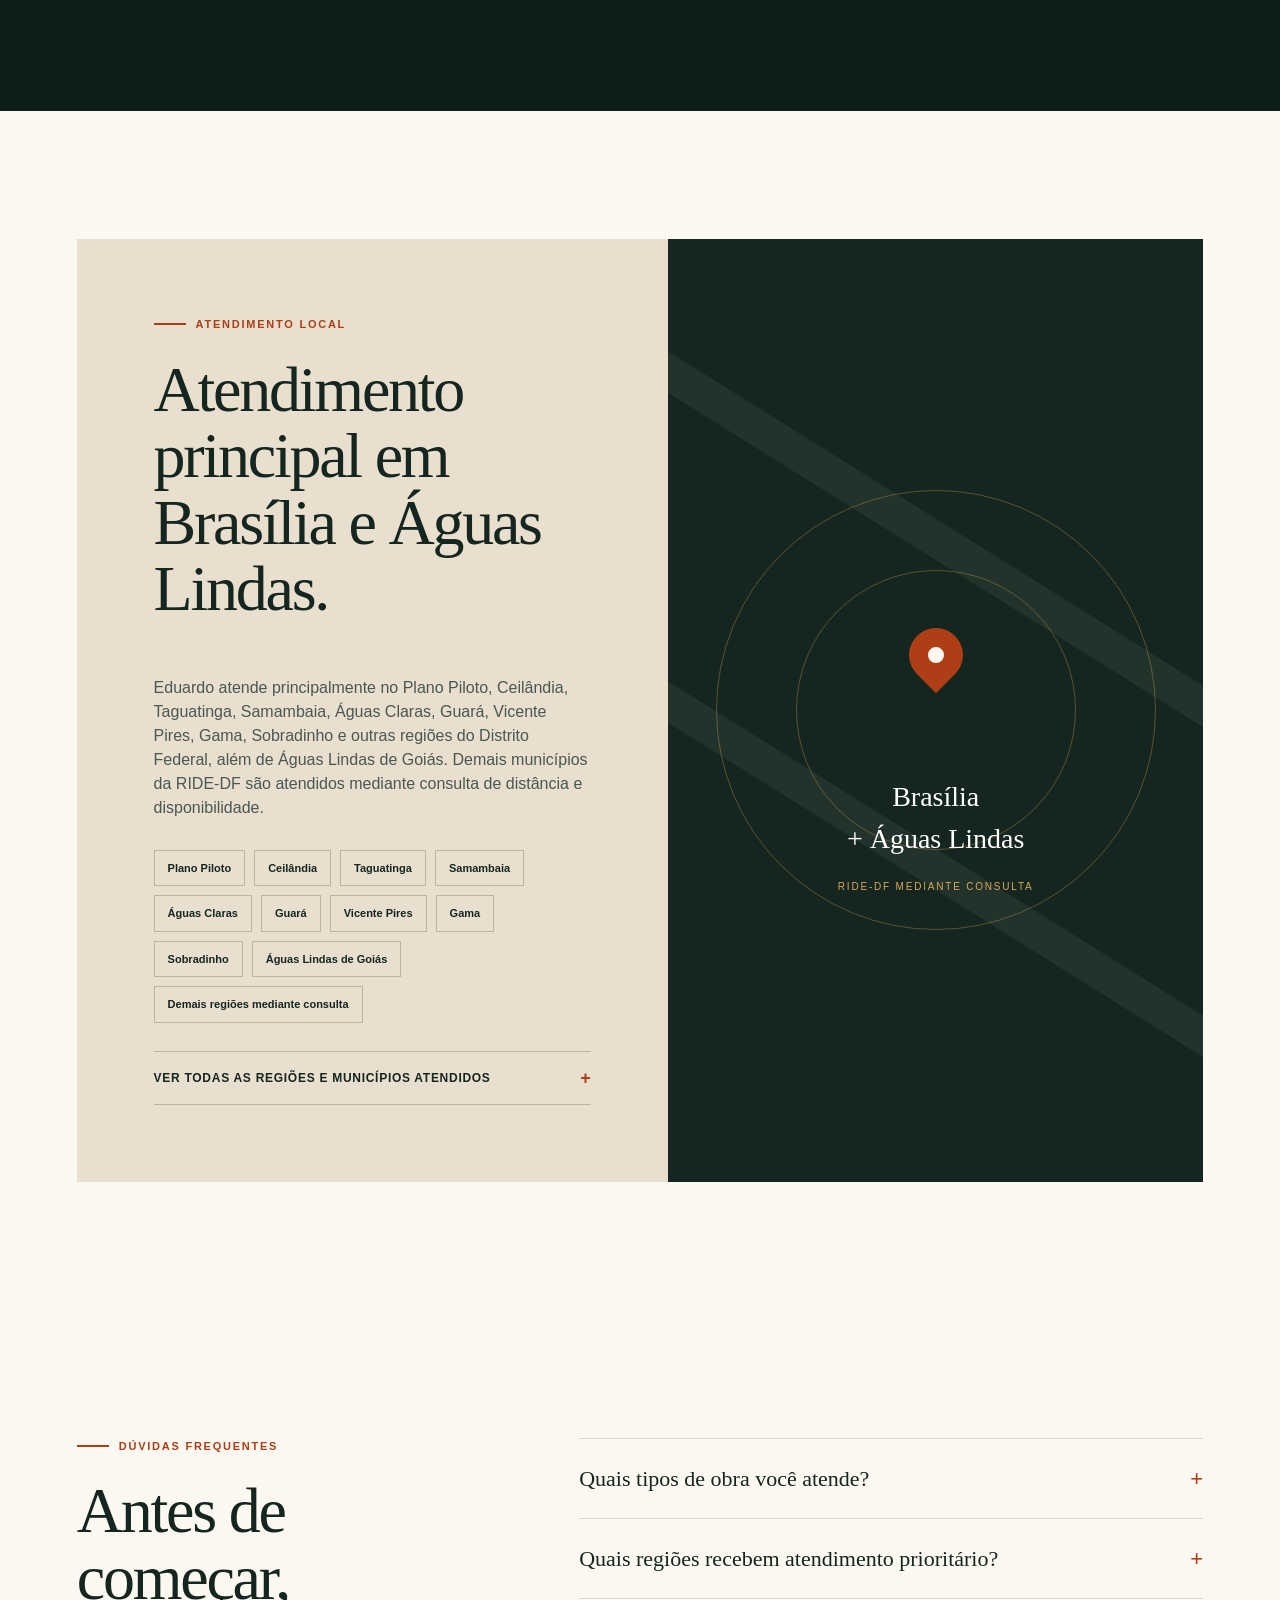
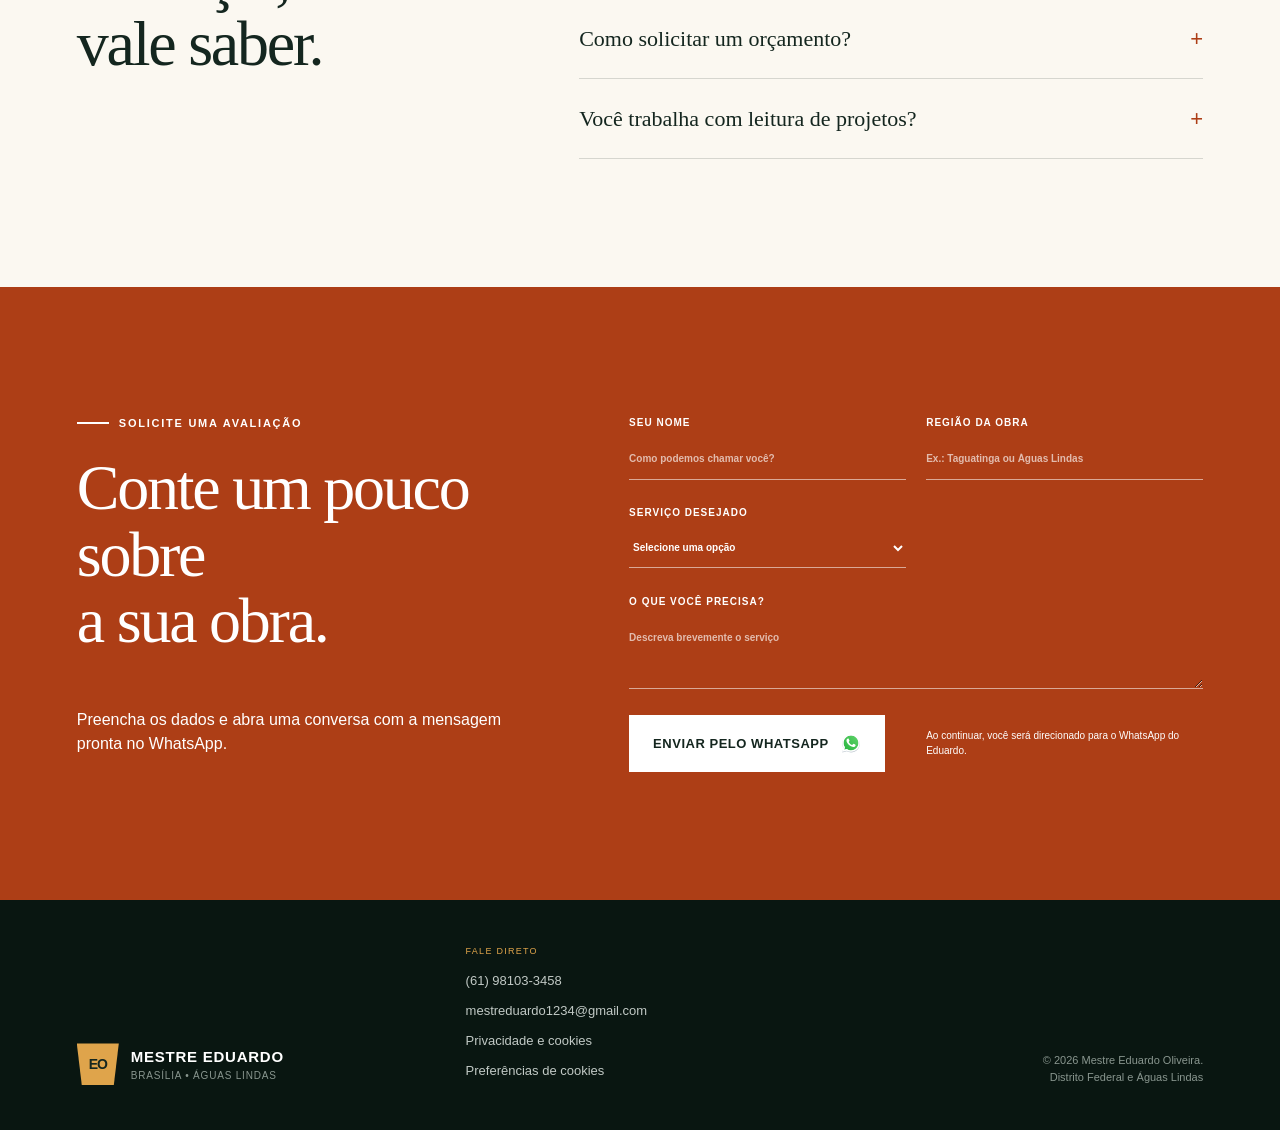
==== commit fdd0adb9: "feat: nomear regioes administrativas de Brasilia" ====
--- a/index.html
+++ b/index.html
@@ -22,7 +22,13 @@
         "telephone": "+55 61 98103-3458",
         "email": "mestreduardo1234@gmail.com",
         "areaServed": [
-          "Distrito Federal", "Abadiânia", "Água Fria de Goiás", "Águas Lindas de Goiás", "Alexânia",
+          "Brasília", "Distrito Federal", "Água Quente", "Águas Claras", "Arapoanga", "Arniqueira",
+          "Brazlândia", "Candangolândia", "Ceilândia", "Cruzeiro", "Fercal", "Gama", "Guará", "Itapoã",
+          "Jardim Botânico", "Lago Norte", "Lago Sul", "Núcleo Bandeirante", "Paranoá", "Park Way",
+          "Planaltina", "Plano Piloto", "Recanto das Emas", "Riacho Fundo", "Riacho Fundo II", "Samambaia",
+          "Santa Maria", "São Sebastião", "SCIA", "SIA", "Sobradinho", "Sobradinho II",
+          "Sol Nascente/Pôr do Sol", "Sudoeste/Octogonal", "Taguatinga", "Varjão", "Vicente Pires",
+          "Abadiânia", "Água Fria de Goiás", "Águas Lindas de Goiás", "Alexânia",
           "Alto Paraíso de Goiás", "Alvorada do Norte", "Barro Alto", "Cabeceiras", "Cavalcante",
           "Cidade Ocidental", "Cocalzinho de Goiás", "Corumbá de Goiás", "Cristalina", "Flores de Goiás",
           "Formosa", "Goianésia", "Luziânia", "Mimoso de Goiás", "Niquelândia", "Novo Gama",
@@ -159,14 +165,14 @@
           <div class="coverage-copy">
             <p class="eyebrow dark"><span></span> Atendimento local</p>
             <h2>Atendimento principal em Brasília e Águas Lindas.</h2>
-            <p>Eduardo atende principalmente em Ceilândia, Taguatinga, Samambaia, Águas Claras e outras regiões do Distrito Federal, além de Águas Lindas de Goiás. Demais municípios da RIDE-DF são atendidos mediante consulta de distância e disponibilidade.</p>
+            <p>Eduardo atende principalmente no Plano Piloto, Ceilândia, Taguatinga, Samambaia, Águas Claras, Guará, Vicente Pires, Gama, Sobradinho e outras regiões do Distrito Federal, além de Águas Lindas de Goiás. Demais municípios da RIDE-DF são atendidos mediante consulta de distância e disponibilidade.</p>
             <div class="location-tags" aria-label="Regiões atendidas">
-              <span>Brasília e Distrito Federal</span><span>Ceilândia</span><span>Taguatinga</span><span>Samambaia</span><span>Águas Claras</span><span>Águas Lindas de Goiás</span><span>Demais regiões mediante consulta</span>
+              <span>Plano Piloto</span><span>Ceilândia</span><span>Taguatinga</span><span>Samambaia</span><span>Águas Claras</span><span>Guará</span><span>Vicente Pires</span><span>Gama</span><span>Sobradinho</span><span>Águas Lindas de Goiás</span><span>Demais regiões mediante consulta</span>
             </div>
             <details class="coverage-details">
-              <summary>Ver todos os municípios atendidos <span aria-hidden="true">+</span></summary>
+              <summary>Ver todas as regiões e municípios atendidos <span aria-hidden="true">+</span></summary>
               <div class="coverage-groups">
-                <div><strong>Distrito Federal</strong><p>Todas as regiões administrativas.</p></div>
+                <div><strong>Brasília e Distrito Federal — 35 regiões administrativas</strong><p>Água Quente, Águas Claras, Arapoanga, Arniqueira, Brazlândia, Candangolândia, Ceilândia, Cruzeiro, Fercal, Gama, Guará, Itapoã, Jardim Botânico, Lago Norte, Lago Sul, Núcleo Bandeirante, Paranoá, Park Way, Planaltina, Plano Piloto, Recanto das Emas, Riacho Fundo, Riacho Fundo II, Samambaia, Santa Maria, São Sebastião, SCIA/Estrutural, SIA, Sobradinho, Sobradinho II, Sol Nascente/Pôr do Sol, Sudoeste/Octogonal, Taguatinga, Varjão e Vicente Pires.</p></div>
                 <div><strong>Goiás</strong><p>Abadiânia, Água Fria de Goiás, Águas Lindas de Goiás, Alexânia, Alto Paraíso de Goiás, Alvorada do Norte, Barro Alto, Cabeceiras, Cavalcante, Cidade Ocidental, Cocalzinho de Goiás, Corumbá de Goiás, Cristalina, Flores de Goiás, Formosa, Goianésia, Luziânia, Mimoso de Goiás, Niquelândia, Novo Gama, Padre Bernardo, Pirenópolis, Planaltina, Santo Antônio do Descoberto, São João d'Aliança, Simolândia, Valparaíso de Goiás, Vila Boa e Vila Propício.</p></div>
                 <div><strong>Minas Gerais</strong><p>Arinos, Buritis, Cabeceira Grande e Unaí.</p></div>
               </div>
@@ -180,7 +186,7 @@
         <div><p class="eyebrow dark"><span></span> Dúvidas frequentes</p><h2>Antes de começar,<br />vale saber.</h2></div>
         <div class="accordion">
           <details><summary>Quais tipos de obra você atende?<span>+</span></summary><p>Construções, reformas, alvenaria estrutural, acabamentos, drywall, porcelanato e serviços relacionados. O escopo é confirmado após entender o projeto.</p></details>
-          <details><summary>Quais regiões recebem atendimento prioritário?<span>+</span></summary><p>As regiões mais procuradas do Distrito Federal, como Ceilândia, Taguatinga, Samambaia e Águas Claras, além de Águas Lindas de Goiás. Outras localidades da RIDE-DF são avaliadas mediante consulta.</p></details>
+          <details><summary>Quais regiões recebem atendimento prioritário?<span>+</span></summary><p>Plano Piloto, Ceilândia, Taguatinga, Samambaia, Águas Claras, Guará, Vicente Pires, Gama e Sobradinho estão entre as regiões mais recorrentes, além de Águas Lindas de Goiás. As demais regiões do DF e localidades da RIDE-DF são avaliadas mediante consulta.</p></details>
           <details><summary>Como solicitar um orçamento?<span>+</span></summary><p>Envie uma mensagem com o tipo de serviço, local da obra e, se possível, fotos ou projeto. Assim a avaliação inicial fica mais objetiva.</p></details>
           <details><summary>Você trabalha com leitura de projetos?<span>+</span></summary><p>Sim. Leitura e interpretação de projetos fazem parte da formação e da experiência profissional do Eduardo.</p></details>
         </div>
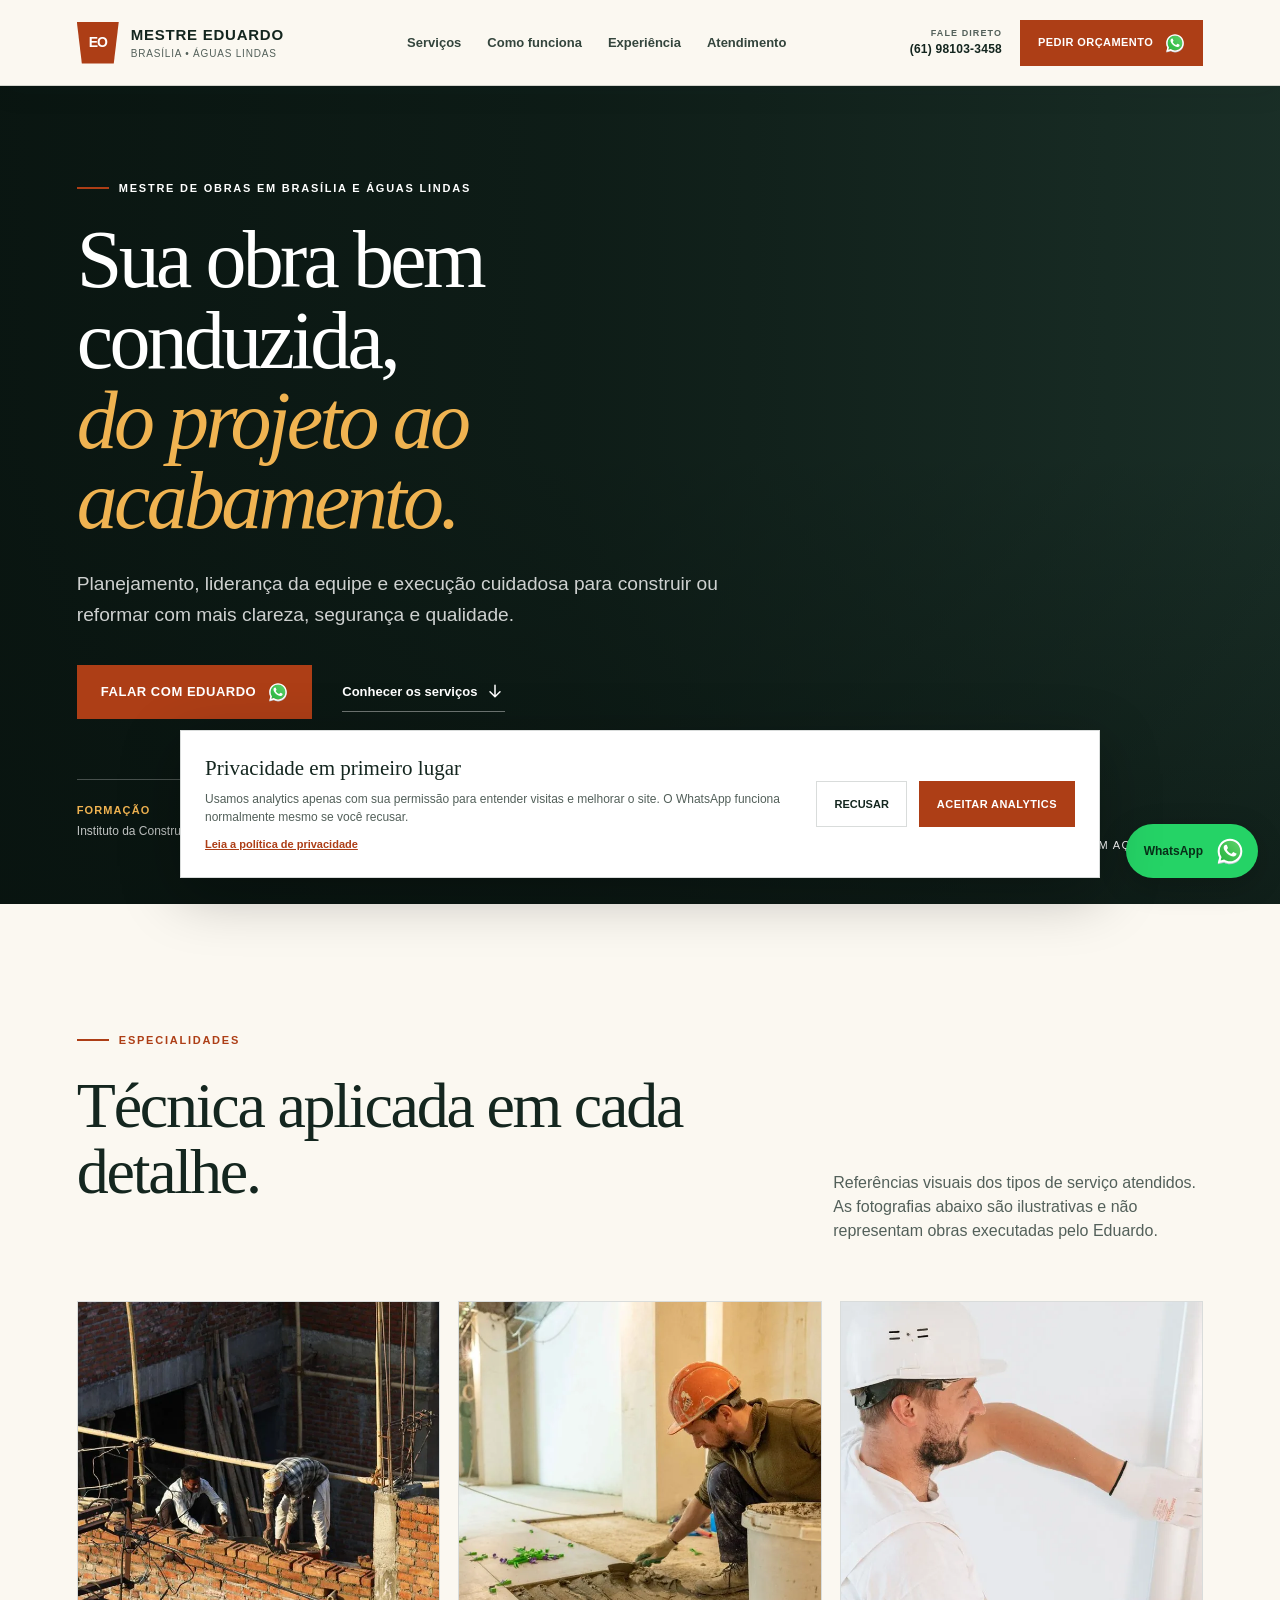
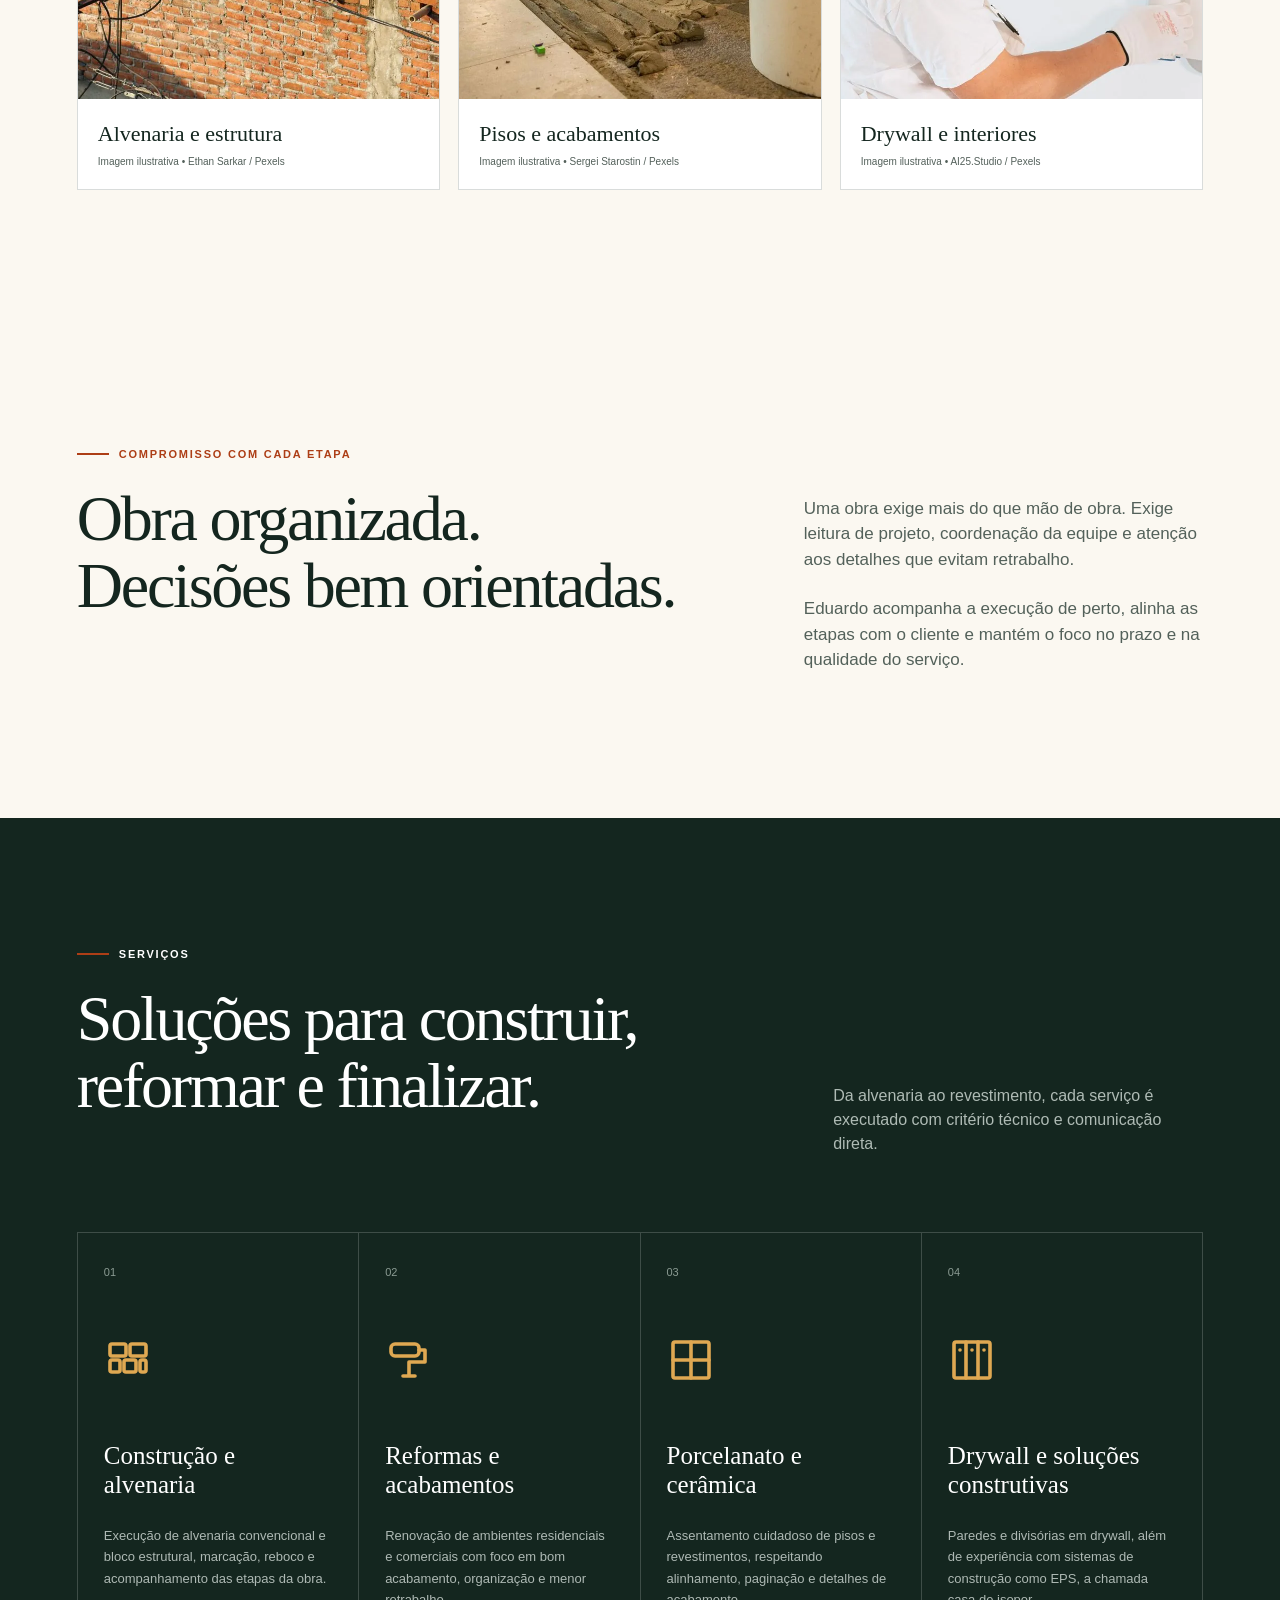
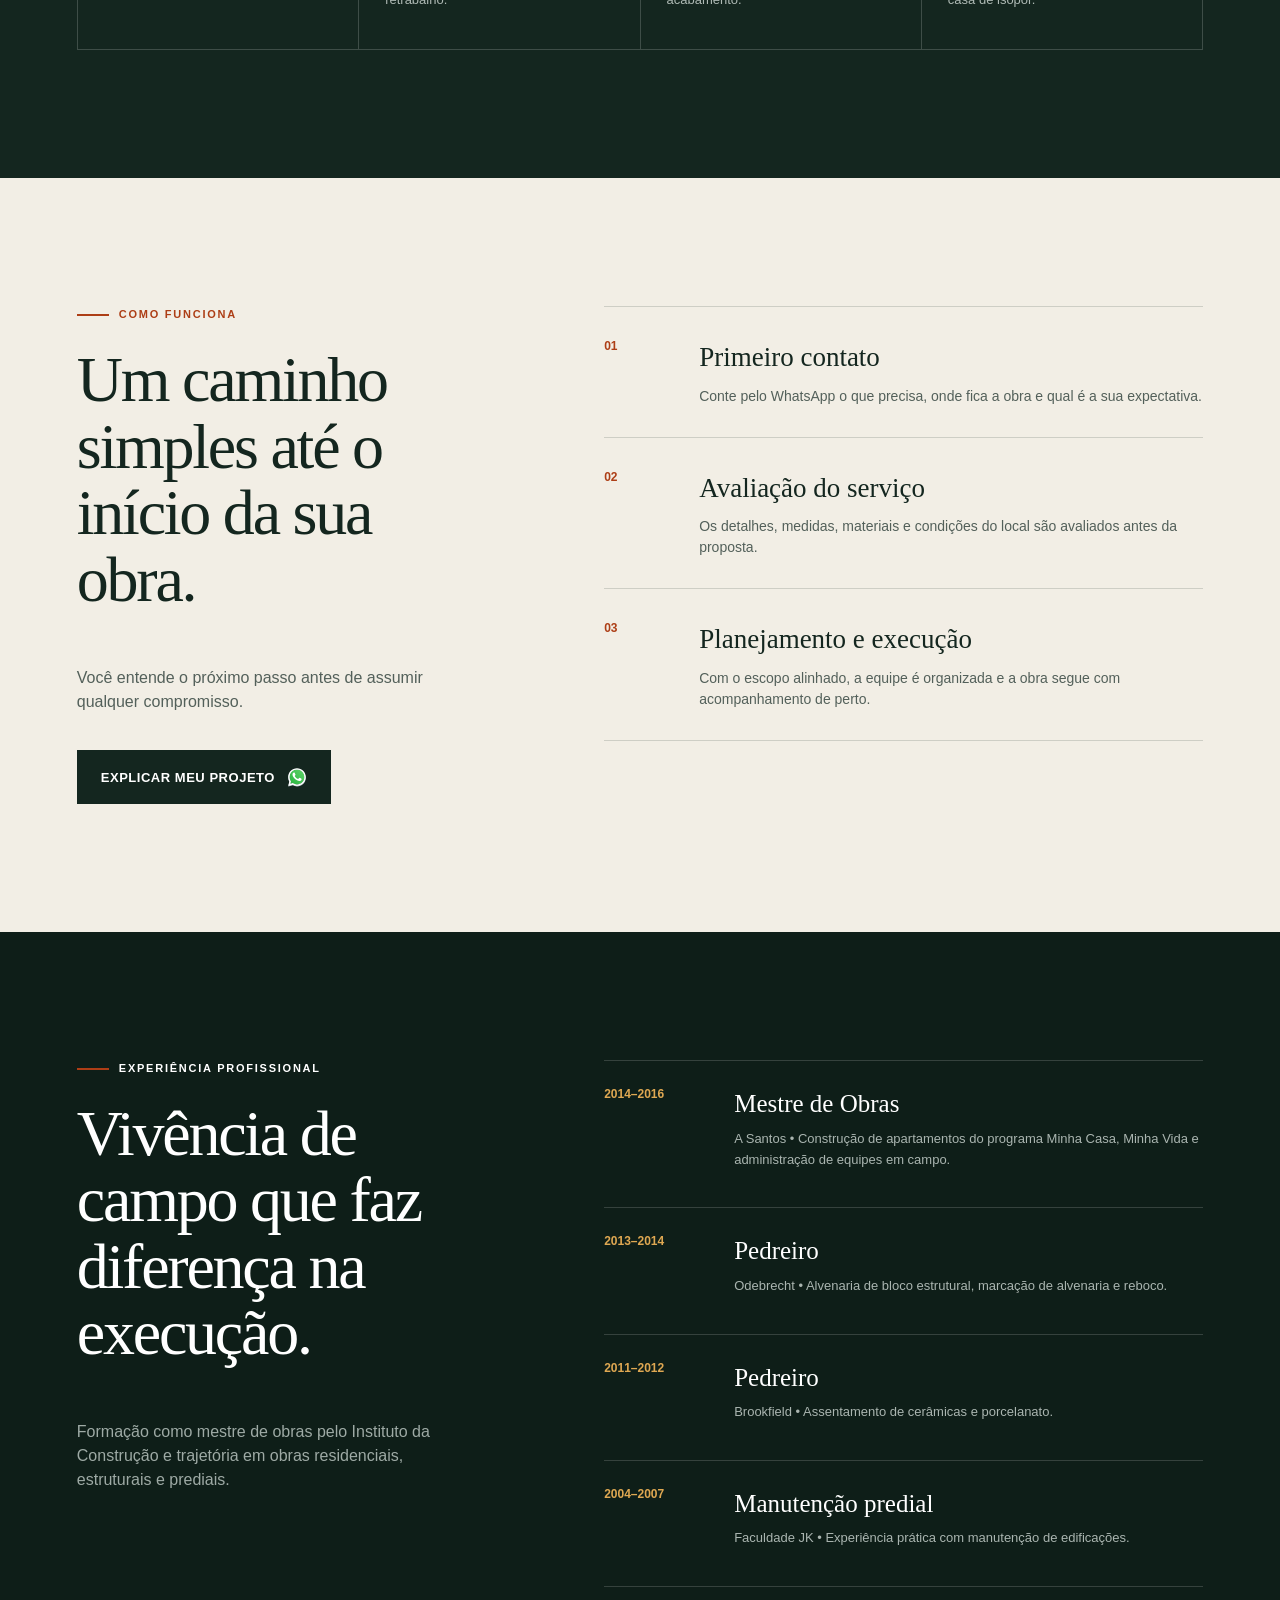
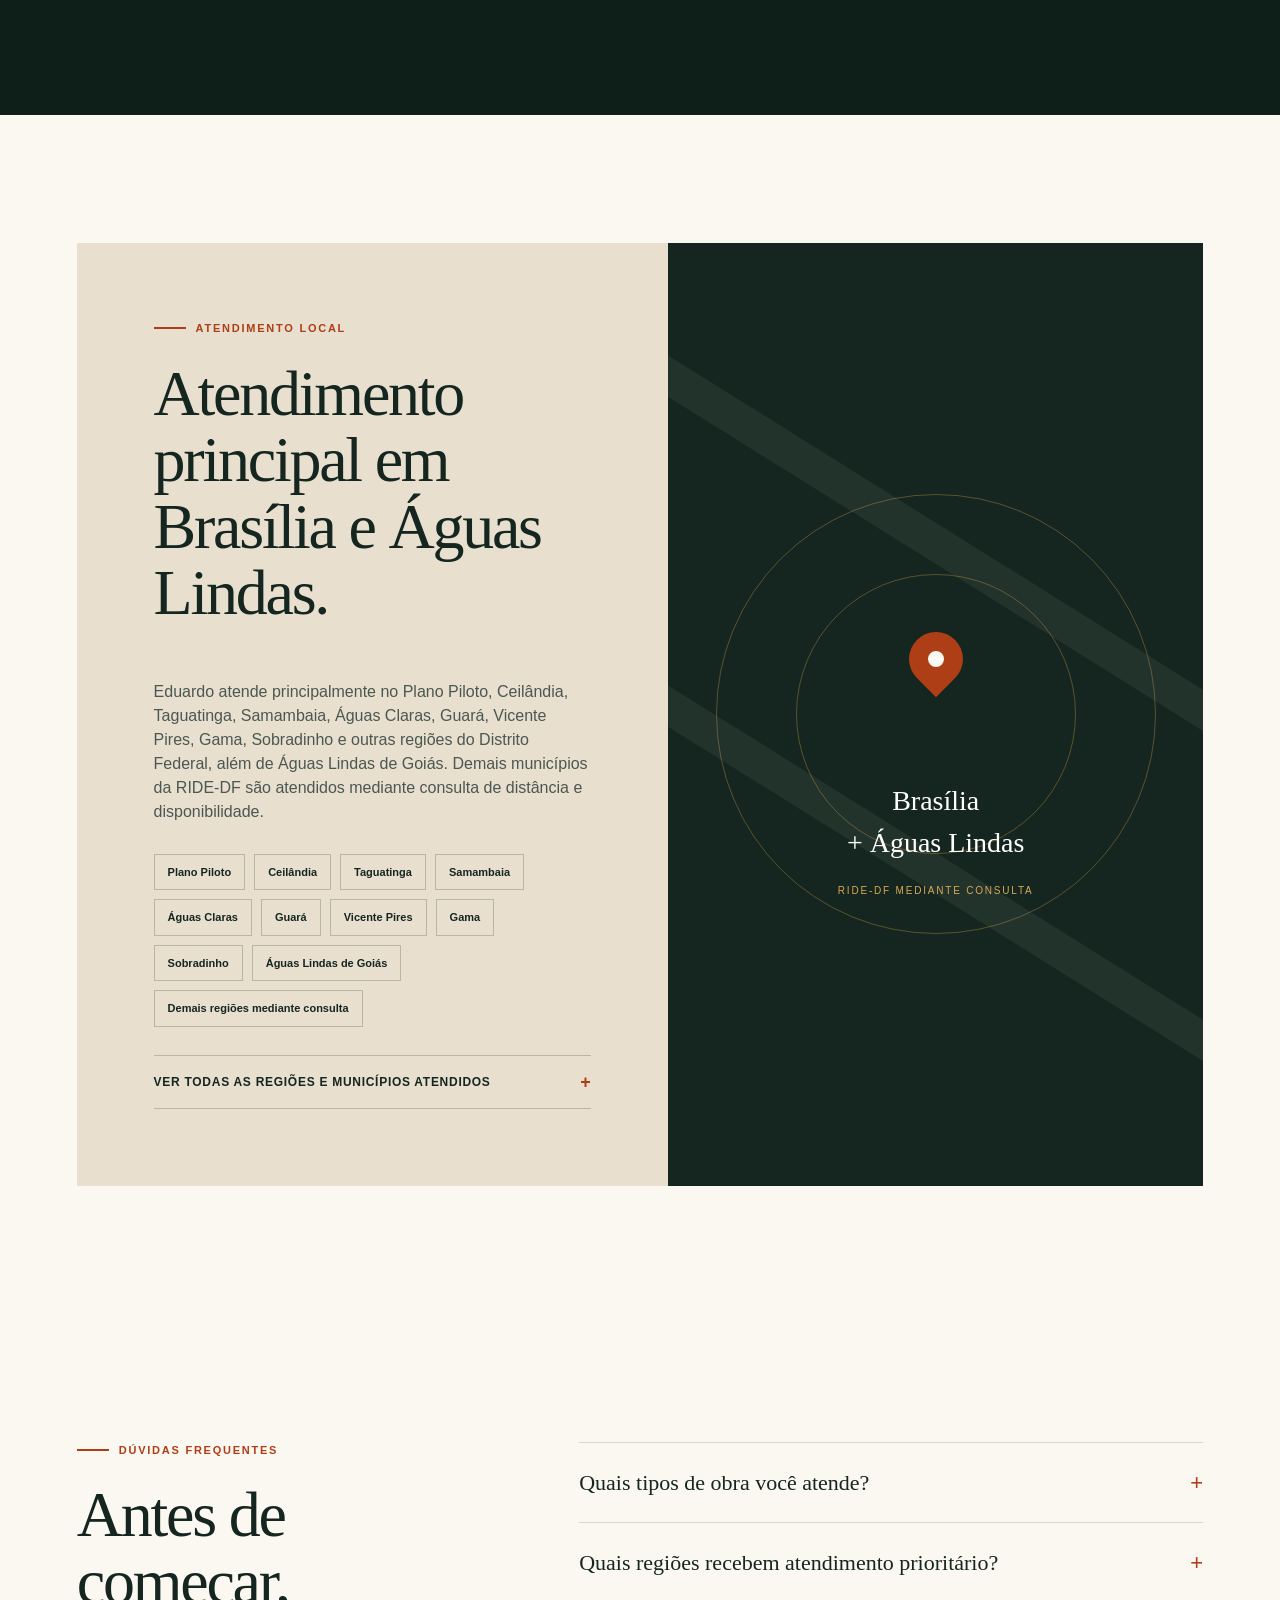
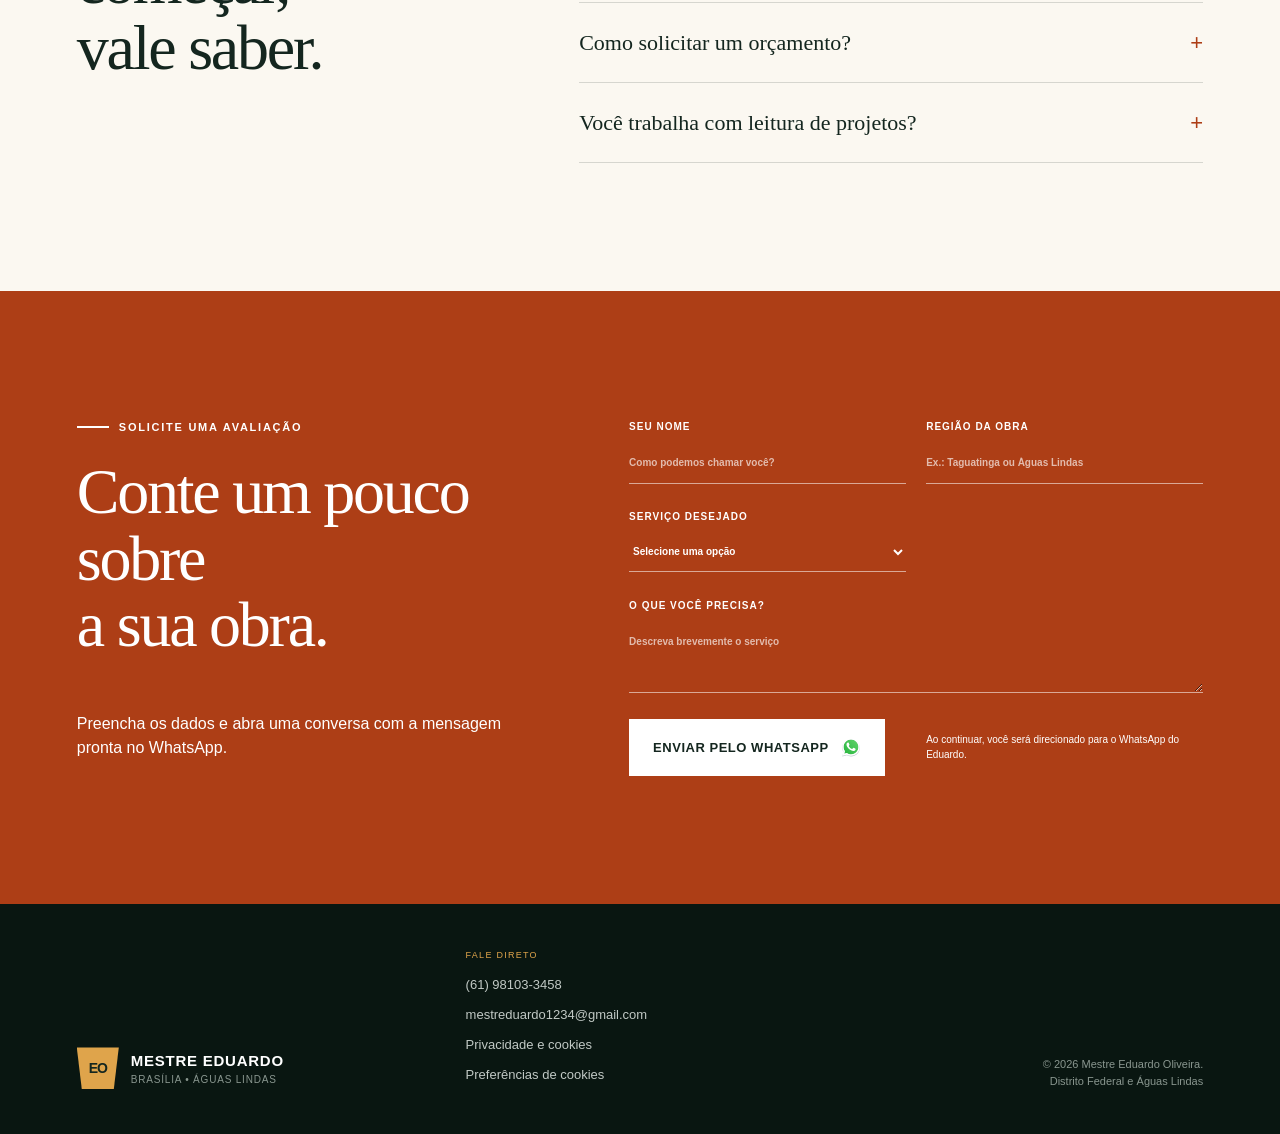
==== commit 4c239fe6: "feat: aprimorar header de conversao" ====
--- a/index.html
+++ b/index.html
@@ -7,10 +7,16 @@
     <meta name="description" content="Mestre de obras nas principais regiões de Brasília e em Águas Lindas de Goiás para construções, reformas, acabamentos, drywall e porcelanato." />
     <meta name="robots" content="index, follow" />
     <meta name="theme-color" content="#14261f" />
+    <link rel="canonical" href="https://mestreeduardo.com.br/" />
     <meta property="og:type" content="website" />
     <meta property="og:locale" content="pt_BR" />
     <meta property="og:title" content="Mestre de Obras em Brasília e Águas Lindas | Eduardo Oliveira" />
     <meta property="og:description" content="Planejamento, execução e acabamento com atendimento prioritário nas regiões mais procuradas de Brasília e em Águas Lindas." />
+    <meta property="og:url" content="https://mestreeduardo.com.br/" />
+    <meta property="og:image" content="https://mestreeduardo.com.br/assets/alvenaria.webp" />
+    <meta property="og:image:width" content="1126" />
+    <meta property="og:image:height" content="750" />
+    <meta property="og:image:alt" content="Referência ilustrativa de serviço de alvenaria" />
     <link rel="icon" href="assets/favicon.svg" type="image/svg+xml" />
     <link rel="stylesheet" href="styles.css" />
     <script type="application/ld+json">
@@ -18,6 +24,8 @@
         "@context": "https://schema.org",
         "@type": "HomeAndConstructionBusiness",
         "name": "Mestre Eduardo Oliveira",
+        "url": "https://mestreeduardo.com.br/",
+        "image": "https://mestreeduardo.com.br/assets/alvenaria.webp",
         "description": "Serviços de mestre de obras, construção, reforma e acabamento com atendimento prioritário em Brasília e Águas Lindas de Goiás.",
         "telephone": "+55 61 98103-3458",
         "email": "mestreduardo1234@gmail.com",
@@ -58,10 +66,14 @@
       </a>
       <nav aria-label="Navegação principal">
         <a href="#servicos">Serviços</a>
+        <a href="#processo">Como funciona</a>
         <a href="#experiencia">Experiência</a>
         <a href="#atendimento">Atendimento</a>
       </nav>
-      <a class="button button-small" data-whatsapp data-cta-location="header" href="https://wa.me/5561981033458?text=Ol%C3%A1%2C%20Eduardo!%20Gostaria%20de%20conversar%20sobre%20uma%20obra." target="_blank" rel="noopener">Pedir orçamento <img class="whatsapp-icon" src="assets/whatsapp.svg" width="20" height="20" alt="" /></a>
+      <div class="header-actions">
+        <a class="header-phone" href="tel:+5561981033458"><span>Fale direto</span><strong>(61) 98103-3458</strong></a>
+        <a class="button button-small" data-whatsapp data-cta-location="header" href="https://wa.me/5561981033458?text=Ol%C3%A1%2C%20Eduardo!%20Gostaria%20de%20conversar%20sobre%20uma%20obra." target="_blank" rel="noopener" aria-label="Pedir orçamento pelo WhatsApp"><span class="header-cta-label">Pedir orçamento</span><img class="whatsapp-icon" src="assets/whatsapp.svg" width="20" height="20" alt="" /></a>
+      </div>
     </header>
 
     <main id="conteudo">
@@ -132,7 +144,7 @@
         </div>
       </section>
 
-      <section class="method section-pad">
+      <section class="method section-pad" id="processo">
         <div class="method-copy">
           <p class="eyebrow dark"><span></span> Como funciona</p>
           <h2>Um caminho simples até o início da sua obra.</h2>
--- a/styles.css
+++ b/styles.css
@@ -62,3 +62,19 @@
 .hero-note button .icon{width:18px;height:18px}
 .whatsapp-icon{display:block;flex:0 0 auto;width:20px;height:20px}
 .whatsapp-float>img{display:block;flex:0 0 auto;width:28px;height:28px}
+
+/* Conversion-focused header */
+.site-header{position:sticky;top:0;height:86px;background:rgba(251,248,241,.94);backdrop-filter:blur(14px);box-shadow:0 8px 28px rgba(20,38,31,.06)}
+.site-header nav{align-self:stretch;align-items:center;gap:26px}
+.site-header nav a{position:relative;display:flex;align-items:center;height:100%;color:#34453d}
+.site-header nav a:after{content:"";position:absolute;left:0;right:100%;bottom:0;height:3px;background:var(--orange);transition:right .2s ease}
+.site-header nav a:hover:after,.site-header nav a:focus-visible:after{right:0}
+.header-actions{display:flex;align-items:center;gap:18px}
+.header-phone{display:flex;flex-direction:column;align-items:flex-end;line-height:1.15;white-space:nowrap}
+.header-phone span{color:var(--muted);font-size:9px;font-weight:800;letter-spacing:.12em;text-transform:uppercase}
+.header-phone strong{margin-top:4px;font-size:12px;letter-spacing:.02em}
+.header-phone:hover strong{color:var(--orange)}
+.site-header .button-small{min-height:46px;white-space:nowrap}
+@media(max-width:1120px){.header-phone{display:none}.site-header nav{gap:20px}}
+@media(max-width:950px){.site-header{height:78px}.header-actions{margin-left:auto}}
+@media(max-width:640px){.site-header{height:70px}.site-header .button-small{width:44px;height:44px;min-height:44px;padding:0}.header-cta-label{position:absolute;width:1px;height:1px;padding:0;margin:-1px;overflow:hidden;clip:rect(0,0,0,0);white-space:nowrap;border:0}.site-header .button-small .whatsapp-icon{width:23px;height:23px}}
